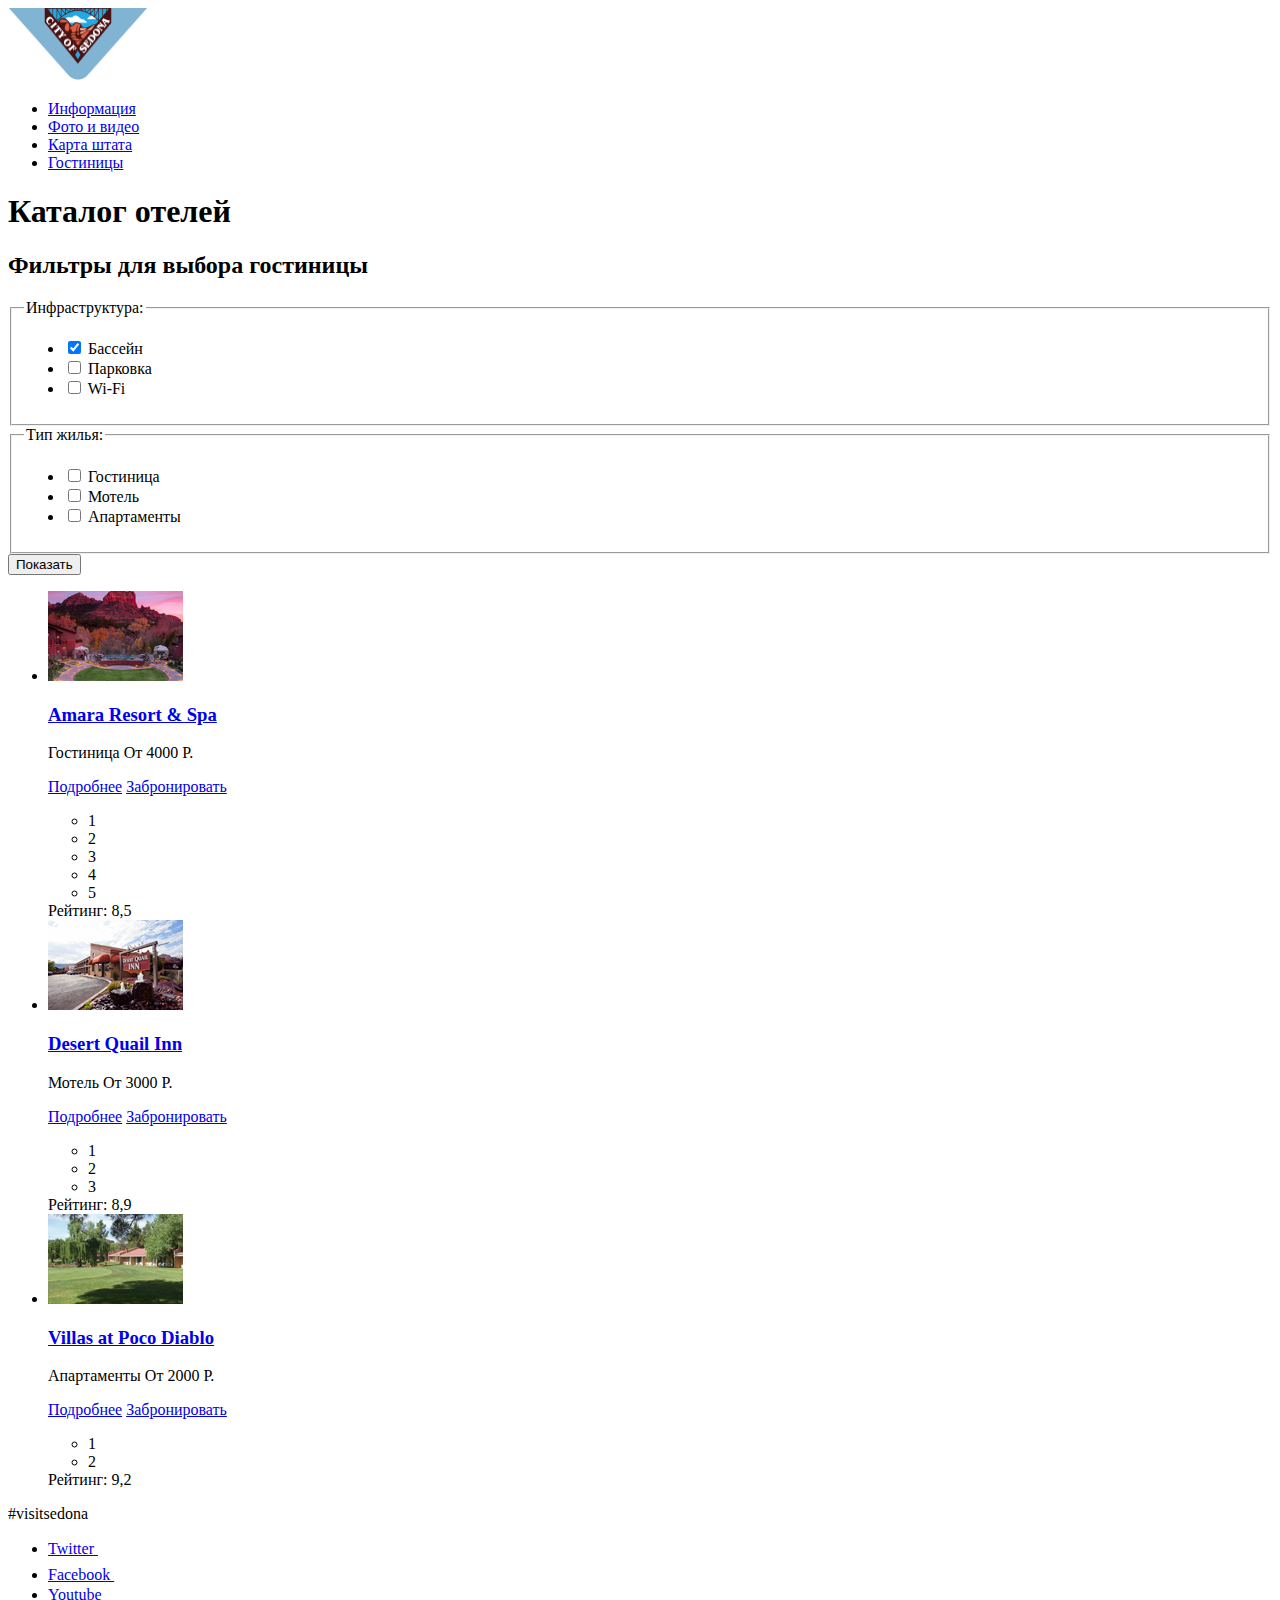
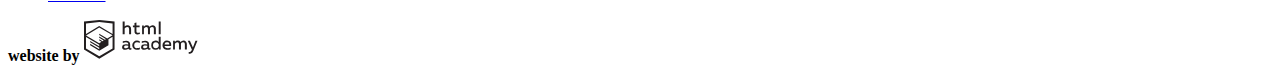
==== hotels.html @ adebc3c6 "Добавила форму с фильтрами" ====
<!DOCTYPE html>
<html lang="ru">
  <head>
    <meta charset="utf-8">
    <title>Седона</title>
  </head>
  <body>
    <header class="main-header">
        <nav class="main-navigation">
            <a class="main-header-logo" href="index.html">
                <img src="img/logo.png" width="140" height="72" alt="Логотип небольшого городка Седона">
            </a>
            <ul class="site-navigation">
                <li><a href="#">Информация</a></li>
                <li><a href="#">Фото и видео</a></li>
                <li><a href="#">Карта штата</a></li>
                <li><a class="current" href="#">Гостиницы</a></li>
            </ul>
        </nav>
    </header>

    <main class="inner-page">
        <h1 class="visually-hidden">Каталог отелей</h1>
        <section class="filters">
            <h2 class="visually-hidden">Фильтры для выбора гостиницы</h2>
            <!-- Здесь будет форма с фильтрами -->
            <form class="filters-form" action="https://echo.htmlacademy.ru" method="GET">
                <fieldset>
                    <legend>Инфраструктура:</legend>
                    <ul>
                        <li class="filter-option">
                          <input class="visually-hidden filter-input filter-input-checkbox" type="checkbox" name="swimming-pool" id="filter-swimming-pool" checked>
                          <label for="filter-swimming-pool">Бассейн</label>
                        </li>
                        <li class="filter-option">
                          <input class="visually-hidden filter-input filter-input-checkbox" type="checkbox" name="parking" id="filter-parking">
                          <label for="filter-parking">Парковка</label>
                        </li>
                        <li class="filter-option">
                            <input class="visually-hidden filter-input filter-input-checkbox" type="checkbox" name="wi-fi" id="filter-wi-fi">
                            <label for="filter-wi-fi">Wi-Fi</label>
                        </li>
                    </ul>
                </fieldset>
                <fieldset>
                    <legend>Тип жилья:</legend>
                    <ul>
                        <li class="filter-option">
                            <input class="visually-hidden filter-input filter-input-checkbox" type="checkbox" name="hotel" id="filter-hotel">
                            <label for="filter-hotel">Гостиница</label>
                        </li>
                        <li class="filter-option">
                            <input class="visually-hidden filter-input filter-input-checkbox" type="checkbox" name="motel" id="filter-motel">
                            <label for="filter-motel">Мотель</label>
                            
                        </li>
                        <li class="filter-option">
                                <input class="visually-hidden filter-input filter-input-checkbox" type="checkbox" name="apartments" id="filter-apartments">
                                <label for="filter-apartments">Апартаменты</label>
                        </li>
                    </ul>
                </fieldset>
                <div class="filter-range">
                <!-- Здесь будет сложный фильтр range -->
                </div>
                <button class="button filter-button" type="submit">Показать</button>
            </form>
        </section>

        <section class="hotels-catalog">
          <ul class="hotels-list">
              <li class="hotel-list-item">
                  <img src="img/hotel.jpg" width="135" height="90" alt="Фотография отеля Amara Resort & Spa">
                  <div class="hotel-description">
                      <h3><a href="#">Amara Resort & Spa</a></h3>
                      <p>
                         <span class="type-of-hotel">Гостиница</span>
                         <span class="price">От 4000 Р.</span>
                      </p>
                      <p>
                          <a class="button info-button" href="#">Подробнее</a>
                          <a class="button book-button" href="#">Забронировать</a>
                      </p>
                  </div>
                  <div class="rating">
                        <ul class="rating-stars">
                            <li>1</li>
                            <li>2</li>
                            <li>3</li>
                            <li>4</li>
                            <li>5</li>
                        </ul>
                        <span class="rating-score">Рейтинг: 8,5</span>
                    </div>
              </li>
              <li class="hotel-list-item">
                    <img src="img/motel2.jpg" width="135" height="90" alt="Фотография мотеля Desert Quail Inn">
                    <div class="hotel-description">
                        <h3><a href="#">Desert Quail Inn</a></h3>
                        <p>
                           <span class="type-of-hotel">Мотель</span>
                           <span class="price">От 3000 Р.</span>
                        </p>
                        <p>
                            <a class="button info-button" href="#">Подробнее</a>
                            <a class="button book-button" href="#">Забронировать</a>
                        </p>
                    </div>
                    <div class="rating">
                        <ul class="rating-stars">
                            <li>1</li>
                            <li>2</li>
                            <li>3</li>
                        </ul>
                        <span class="rating-score">Рейтинг: 8,9</span>
                    </div>
              </li>
              <li class="hotel-list-item">
                    <img src="img/hotel3.jpg" width="135" height="90" alt="Фотография отеля Villas at Poco Diablo">
                    <div class="hotel-description">
                        <h3><a href="#">Villas at Poco Diablo</a></h3>
                        <p>
                           <span class="type-of-hotel">Апартаменты</span>
                           <span class="price">От 2000 Р.</span>
                        </p>
                        <p>
                            <a class="button info-button" href="#">Подробнее</a>
                            <a class="button book-button" href="#">Забронировать</a>
                        </p>
                    </div>
                    <div class="rating">
                            <ul class="rating-stars">
                                <li>1</li>
                                <li>2</li>                    
                            </ul>
                            <span class="rating-score">Рейтинг: 9,2</span>
                    </div>
              </li>
          </ul>
        </section>


    </main>

    <footer class="main-footer">
            <p class="sedona-hashtag">#visitsedona</p>
            <ul class="footer-social">
              <li>
                <a class="social-button" href="#">
                  Twitter
                  <svg xmlns="http://www.w3.org/2000/svg" xmlns:xlink="http://www.w3.org/1999/xlink" width="17" height="15" viewBox="0 0 17 15">
                    <path fill="#FFF" d="M10.95.144c1.685-.496 2.984.27 3.577 1.179.673-.231 1.331-.481 2.011-.708a2.345 2.345 0 0 1-.857 1.768c.685.17 1.304-.491 1.304-.491-.169 1-1.006 1.788-1.563 2.024-.231 6.75-3.175 11.217-10.077 11.082h-.446c-.41 0-4.164-.46-4.898-1.887 2.271.196 3.893-.422 4.693-1.177-.96-.3-2.679-.477-2.979-2.95.349.106.564.228 1.19.119C1.705 8.247.374 7.53.448 5.33c.285.328 1.067.536 1.34.472C1.085 5.561-.182 2.442.894.85c1.818 1.854 3.735 3.606 7.152 3.773C8.254 2.33 9.183.793 10.95.144z"/>
                </svg>
                </a>
              </li>
              <li>
                <a class="social-button" href="#">
                  Facebook
                  <svg xmlns="http://www.w3.org/2000/svg" width="12" height="22" viewBox="0 0 12 22">
                    <path fill="#FFF" d="M12 4V0H8a4 4 0 0 0-4 4v4H0v4h4v10h4V12h4V8H8V4h4z"/>
                  </svg>
                </a>
              </li>
              <li>
                <a class="social-button" href="#">
                  Youtube
                  <svg xmlns="http://www.w3.org/2000/svg" xmlns:xlink="http://www.w3.org/1999/xlink" width="20" height="16" viewBox="0 0 20 16">
                    <path fill="#FFF" d="M17 0H3C1.35 0 0 1.35 0 3v10c0 1.65 1.35 3 3 3h14c1.65 0 3-1.35 3-3V3c0-1.65-1.35-3-3-3zM6.027 11.998V4.002L15.014 8l-8.987 3.998z"/>
                  </svg>
                </a>
              </li>
            </ul>
           <p class="footer-copyright">
             <b>website by</b>
             <a href="https://htmlacademy.ru/intensive/htmlcss">
              <svg xmlns="http://www.w3.org/2000/svg" width="115" height="41">
                <path fill="#231f20" d="M46.84 28.22a2.07 2.07 0 0 0 .58-.11v1.4a3.41 3.41 0 0 1-1.24.22 1.75 1.75 0 0 1-1.75-1 5.08 5.08 0 0 1-3.3 1.13c-1.59 0-3.06-.87-3.06-2.68 0-2.24 2.08-2.93 3.9-2.93a11.63 11.63 0 0 1 2.28.26v-.31c0-1.09-.8-1.86-2.3-1.86a7.79 7.79 0 0 0-3.15.67v-1.79a10.72 10.72 0 0 1 3.35-.58c2.48 0 4 1.18 4 3.83v3.14a.57.57 0 0 0 .69.61zm-6.76-1.19a1.42 1.42 0 0 0 1.64 1.29 3.56 3.56 0 0 0 2.53-1v-1.51a10.21 10.21 0 0 0-1.9-.22c-1.1.01-2.27.35-2.27 1.45zM53.06 20.62a5.29 5.29 0 0 1 2.7.67v1.79a4.28 4.28 0 0 0-2.42-.73 2.89 2.89 0 1 0 0 5.76 5.26 5.26 0 0 0 2.55-.67v1.8a6.58 6.58 0 0 1-2.9.6 4.42 4.42 0 0 1-4.72-4.54 4.54 4.54 0 0 1 4.79-4.68zM65.84 28.22a2.07 2.07 0 0 0 .58-.11v1.4a3.41 3.41 0 0 1-1.24.22 1.75 1.75 0 0 1-1.75-1 5.08 5.08 0 0 1-3.3 1.13c-1.59 0-3.06-.87-3.06-2.68 0-2.24 2.08-2.93 3.9-2.93a11.63 11.63 0 0 1 2.28.26v-.31c0-1.09-.8-1.86-2.3-1.86a7.79 7.79 0 0 0-3.15.67v-1.79a10.72 10.72 0 0 1 3.35-.58c2.48 0 4 1.18 4 3.83v3.14a.57.57 0 0 0 .69.61zm-6.76-1.19a1.42 1.42 0 0 0 1.64 1.29 3.56 3.56 0 0 0 2.53-1v-1.51a10.21 10.21 0 0 0-1.9-.22c-1.11.01-2.27.35-2.27 1.45zM76.67 16.85v12.76h-1.76v-1.39a4.07 4.07 0 0 1-3.35 1.62 4.62 4.62 0 0 1 0-9.22 4 4 0 0 1 3.15 1.37v-5.14h2zm-4.76 5.48a2.9 2.9 0 0 0 0 5.8 3 3 0 0 0 2.79-1.84v-2.13a3.06 3.06 0 0 0-2.79-1.83zM82.99 20.62c3.48 0 4.68 2.81 4.12 5.34h-6.58c.22 1.57 1.75 2.22 3.35 2.22a6.41 6.41 0 0 0 2.77-.62v1.68a7.5 7.5 0 0 1-3.14.6c-2.68 0-5-1.53-5-4.61a4.39 4.39 0 0 1 4.48-4.61zm.09 1.62a2.39 2.39 0 0 0-2.57 2.26h4.85a2.06 2.06 0 0 0-2.28-2.26zM89.1 29.61v-8.75h1.73v1.09a4 4 0 0 1 2.92-1.33 3 3 0 0 1 2.73 1.4 4.33 4.33 0 0 1 3.06-1.4 3.21 3.21 0 0 1 3.32 3.52v5.47h-2V24.2a1.67 1.67 0 0 0-1.73-1.84 2.94 2.94 0 0 0-2.17 1.18V29.61h-2V24.2a1.67 1.67 0 0 0-1.73-1.84 3.11 3.11 0 0 0-2.32 1.35v5.91h-2zM111.47 20.86h2l-4.1 9.93c-.95 2.28-2.19 3-3.52 3a5 5 0 0 1-1.15-.15v-1.66a3 3 0 0 0 .89.13c.95 0 1.66-.67 2.17-2l.18-.44-4.16-8.82h2.13l3 6.6zM40.66 1.53v5a4 4 0 0 1 2.83-1.2A3.41 3.41 0 0 1 47.1 8.9v5.41h-2V9.15a1.9 1.9 0 0 0-2-2.1 3.08 3.08 0 0 0-2.44 1.46v5.8h-2V1.53h2zM52.43 2.42v3.12h3.17v1.71h-3.17v4c0 1.15.53 1.53 1.66 1.53a4.71 4.71 0 0 0 1.77-.35v1.68a7.14 7.14 0 0 1-2.35.38 2.68 2.68 0 0 1-3-2.88V7.23h-1.6V5.52h1.57V2.88zM58.1 14.29V5.54h1.73v1.09a4 4 0 0 1 2.92-1.33 3 3 0 0 1 2.73 1.4 4.33 4.33 0 0 1 3.06-1.4 3.21 3.21 0 0 1 3.32 3.52v5.47h-2V8.88a1.67 1.67 0 0 0-1.73-1.84 2.94 2.94 0 0 0-2.17 1.18V14.29h-2V8.88a1.67 1.67 0 0 0-1.73-1.84 3.11 3.11 0 0 0-2.32 1.35v5.91h-2zM74.72 1.52h1.95v12.76h-1.95zM15.44.02h-.16L0 1.62v28l15.28 9.09 15.28-9.09v-28zm13.12 28.45l-13.28 7.9L2 28.47V16.99l13.22 7.87v1.43l-9.07-5.4v1.38l9.11 5.47v1.46l-9.1-5.42v1.38l9.11 5.47 9.19-5.5V19.22l4.1-2.45v11.67zm0-13.16l-3.65 2.14-1.68 1-8-4.76v1.38l6.84 4.07h-.06l-.15.09-1 .57-5.64-3.36v1.38l4.45 2.65-1.05.7-3.36-2v1.38l2.21 1.3-2.25 1.35-13.16-7.82 13.17-7.92zm0-1.39L15.21 6.05l-13.2 7.86V3.41l13.28-1.39 13.28 1.39v10.51z"/>
              </svg>
             </a>
           </p>
          </footer>

  </body>
</html>
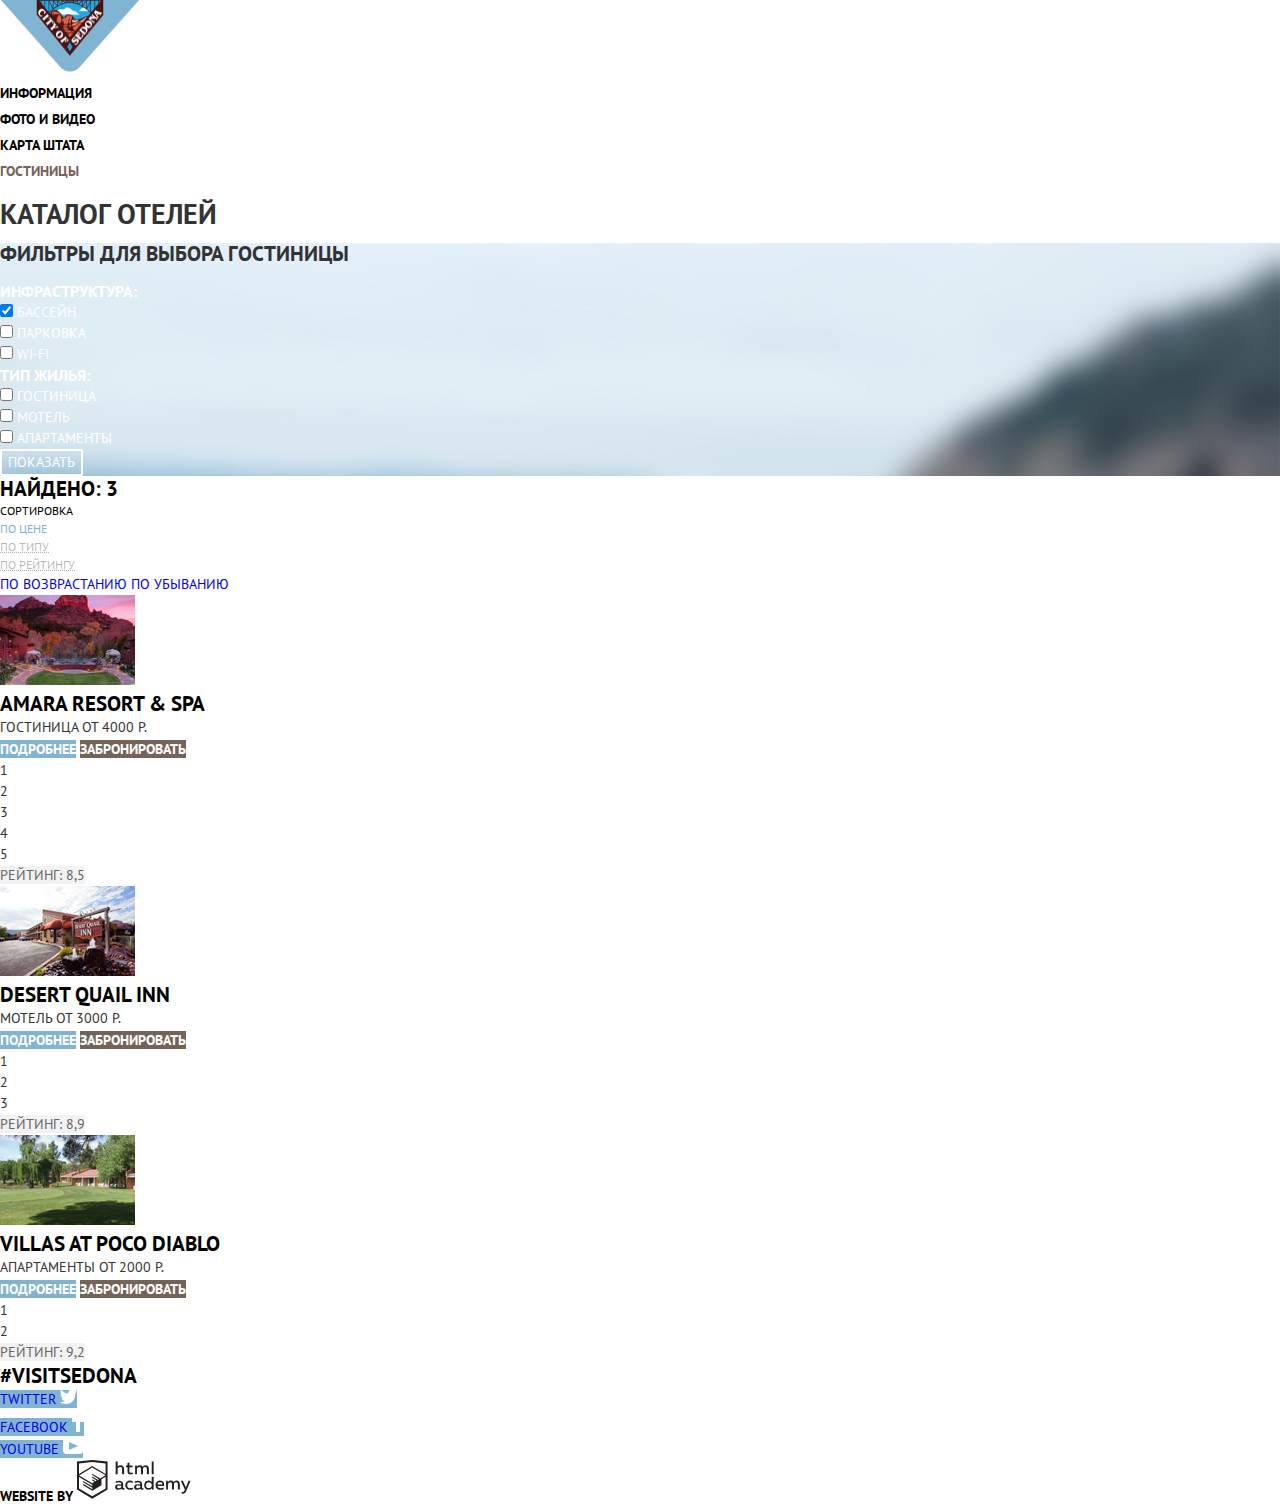
==== commit 429d01a7: "Базовая стилизация страниц" ====
--- a/hotels.html
+++ b/hotels.html
@@ -3,6 +3,9 @@
   <head>
     <meta charset="utf-8">
     <title>Седона</title>
+    <link href="https://fonts.googleapis.com/css?family=PT+Sans:400,700&amp;subset=cyrillic" rel="stylesheet"> 
+    <link rel="stylesheet" href="css/normalize.css">
+    <link rel="stylesheet" href="css/style.css">
   </head>
   <body>
     <header class="main-header">
@@ -14,7 +17,7 @@
                 <li><a href="#">Информация</a></li>
                 <li><a href="#">Фото и видео</a></li>
                 <li><a href="#">Карта штата</a></li>
-                <li><a class="current" href="#">Гостиницы</a></li>
+                <li><a class="current">Гостиницы</a></li>
             </ul>
         </nav>
     </header>
@@ -67,12 +70,28 @@
             </form>
         </section>
 
+        <section class="sorting">
+            <p class="sorting-result">
+                НАЙДЕНО: 3
+            </p>
+            <h2>Сортировка</h2>
+            <ul class="sorting-type-list">
+                <li class="current-sorting"><a href="#">По цене</a></li>
+                <li><a href="#">По типу</a></li>
+                <li><a href="#">По рейтингу</a></li>
+            </ul>
+            <div class="sorting-arrows">
+                <span class="sort-arrow sort-arrow-up"><a href="#">По возврастанию</a></span>
+                <span class="sort-arrow sort-arrow-down"><a href="#">По убыванию</a></span>
+            </div>
+        </section>
+
         <section class="hotels-catalog">
           <ul class="hotels-list">
               <li class="hotel-list-item">
                   <img src="img/hotel.jpg" width="135" height="90" alt="Фотография отеля Amara Resort & Spa">
                   <div class="hotel-description">
-                      <h3><a href="#">Amara Resort & Spa</a></h3>
+                      <h3 class="hotel-name"><a href="#">Amara Resort & Spa</a></h3>
                       <p>
                          <span class="type-of-hotel">Гостиница</span>
                          <span class="price">От 4000 Р.</span>
@@ -96,7 +115,7 @@
               <li class="hotel-list-item">
                     <img src="img/motel2.jpg" width="135" height="90" alt="Фотография мотеля Desert Quail Inn">
                     <div class="hotel-description">
-                        <h3><a href="#">Desert Quail Inn</a></h3>
+                        <h3 class="hotel-name"><a href="#">Desert Quail Inn</a></h3>
                         <p>
                            <span class="type-of-hotel">Мотель</span>
                            <span class="price">От 3000 Р.</span>
@@ -118,7 +137,7 @@
               <li class="hotel-list-item">
                     <img src="img/hotel3.jpg" width="135" height="90" alt="Фотография отеля Villas at Poco Diablo">
                     <div class="hotel-description">
-                        <h3><a href="#">Villas at Poco Diablo</a></h3>
+                        <h3 class="hotel-name"><a href="#">Villas at Poco Diablo</a></h3>
                         <p>
                            <span class="type-of-hotel">Апартаменты</span>
                            <span class="price">От 2000 Р.</span>
@@ -174,7 +193,7 @@
              <b>website by</b>
              <a href="https://htmlacademy.ru/intensive/htmlcss">
               <svg xmlns="http://www.w3.org/2000/svg" width="115" height="41">
-                <path fill="#231f20" d="M46.84 28.22a2.07 2.07 0 0 0 .58-.11v1.4a3.41 3.41 0 0 1-1.24.22 1.75 1.75 0 0 1-1.75-1 5.08 5.08 0 0 1-3.3 1.13c-1.59 0-3.06-.87-3.06-2.68 0-2.24 2.08-2.93 3.9-2.93a11.63 11.63 0 0 1 2.28.26v-.31c0-1.09-.8-1.86-2.3-1.86a7.79 7.79 0 0 0-3.15.67v-1.79a10.72 10.72 0 0 1 3.35-.58c2.48 0 4 1.18 4 3.83v3.14a.57.57 0 0 0 .69.61zm-6.76-1.19a1.42 1.42 0 0 0 1.64 1.29 3.56 3.56 0 0 0 2.53-1v-1.51a10.21 10.21 0 0 0-1.9-.22c-1.1.01-2.27.35-2.27 1.45zM53.06 20.62a5.29 5.29 0 0 1 2.7.67v1.79a4.28 4.28 0 0 0-2.42-.73 2.89 2.89 0 1 0 0 5.76 5.26 5.26 0 0 0 2.55-.67v1.8a6.58 6.58 0 0 1-2.9.6 4.42 4.42 0 0 1-4.72-4.54 4.54 4.54 0 0 1 4.79-4.68zM65.84 28.22a2.07 2.07 0 0 0 .58-.11v1.4a3.41 3.41 0 0 1-1.24.22 1.75 1.75 0 0 1-1.75-1 5.08 5.08 0 0 1-3.3 1.13c-1.59 0-3.06-.87-3.06-2.68 0-2.24 2.08-2.93 3.9-2.93a11.63 11.63 0 0 1 2.28.26v-.31c0-1.09-.8-1.86-2.3-1.86a7.79 7.79 0 0 0-3.15.67v-1.79a10.72 10.72 0 0 1 3.35-.58c2.48 0 4 1.18 4 3.83v3.14a.57.57 0 0 0 .69.61zm-6.76-1.19a1.42 1.42 0 0 0 1.64 1.29 3.56 3.56 0 0 0 2.53-1v-1.51a10.21 10.21 0 0 0-1.9-.22c-1.11.01-2.27.35-2.27 1.45zM76.67 16.85v12.76h-1.76v-1.39a4.07 4.07 0 0 1-3.35 1.62 4.62 4.62 0 0 1 0-9.22 4 4 0 0 1 3.15 1.37v-5.14h2zm-4.76 5.48a2.9 2.9 0 0 0 0 5.8 3 3 0 0 0 2.79-1.84v-2.13a3.06 3.06 0 0 0-2.79-1.83zM82.99 20.62c3.48 0 4.68 2.81 4.12 5.34h-6.58c.22 1.57 1.75 2.22 3.35 2.22a6.41 6.41 0 0 0 2.77-.62v1.68a7.5 7.5 0 0 1-3.14.6c-2.68 0-5-1.53-5-4.61a4.39 4.39 0 0 1 4.48-4.61zm.09 1.62a2.39 2.39 0 0 0-2.57 2.26h4.85a2.06 2.06 0 0 0-2.28-2.26zM89.1 29.61v-8.75h1.73v1.09a4 4 0 0 1 2.92-1.33 3 3 0 0 1 2.73 1.4 4.33 4.33 0 0 1 3.06-1.4 3.21 3.21 0 0 1 3.32 3.52v5.47h-2V24.2a1.67 1.67 0 0 0-1.73-1.84 2.94 2.94 0 0 0-2.17 1.18V29.61h-2V24.2a1.67 1.67 0 0 0-1.73-1.84 3.11 3.11 0 0 0-2.32 1.35v5.91h-2zM111.47 20.86h2l-4.1 9.93c-.95 2.28-2.19 3-3.52 3a5 5 0 0 1-1.15-.15v-1.66a3 3 0 0 0 .89.13c.95 0 1.66-.67 2.17-2l.18-.44-4.16-8.82h2.13l3 6.6zM40.66 1.53v5a4 4 0 0 1 2.83-1.2A3.41 3.41 0 0 1 47.1 8.9v5.41h-2V9.15a1.9 1.9 0 0 0-2-2.1 3.08 3.08 0 0 0-2.44 1.46v5.8h-2V1.53h2zM52.43 2.42v3.12h3.17v1.71h-3.17v4c0 1.15.53 1.53 1.66 1.53a4.71 4.71 0 0 0 1.77-.35v1.68a7.14 7.14 0 0 1-2.35.38 2.68 2.68 0 0 1-3-2.88V7.23h-1.6V5.52h1.57V2.88zM58.1 14.29V5.54h1.73v1.09a4 4 0 0 1 2.92-1.33 3 3 0 0 1 2.73 1.4 4.33 4.33 0 0 1 3.06-1.4 3.21 3.21 0 0 1 3.32 3.52v5.47h-2V8.88a1.67 1.67 0 0 0-1.73-1.84 2.94 2.94 0 0 0-2.17 1.18V14.29h-2V8.88a1.67 1.67 0 0 0-1.73-1.84 3.11 3.11 0 0 0-2.32 1.35v5.91h-2zM74.72 1.52h1.95v12.76h-1.95zM15.44.02h-.16L0 1.62v28l15.28 9.09 15.28-9.09v-28zm13.12 28.45l-13.28 7.9L2 28.47V16.99l13.22 7.87v1.43l-9.07-5.4v1.38l9.11 5.47v1.46l-9.1-5.42v1.38l9.11 5.47 9.19-5.5V19.22l4.1-2.45v11.67zm0-13.16l-3.65 2.14-1.68 1-8-4.76v1.38l6.84 4.07h-.06l-.15.09-1 .57-5.64-3.36v1.38l4.45 2.65-1.05.7-3.36-2v1.38l2.21 1.3-2.25 1.35-13.16-7.82 13.17-7.92zm0-1.39L15.21 6.05l-13.2 7.86V3.41l13.28-1.39 13.28 1.39v10.51z"/>
+                <path d="M46.84 28.22a2.07 2.07 0 0 0 .58-.11v1.4a3.41 3.41 0 0 1-1.24.22 1.75 1.75 0 0 1-1.75-1 5.08 5.08 0 0 1-3.3 1.13c-1.59 0-3.06-.87-3.06-2.68 0-2.24 2.08-2.93 3.9-2.93a11.63 11.63 0 0 1 2.28.26v-.31c0-1.09-.8-1.86-2.3-1.86a7.79 7.79 0 0 0-3.15.67v-1.79a10.72 10.72 0 0 1 3.35-.58c2.48 0 4 1.18 4 3.83v3.14a.57.57 0 0 0 .69.61zm-6.76-1.19a1.42 1.42 0 0 0 1.64 1.29 3.56 3.56 0 0 0 2.53-1v-1.51a10.21 10.21 0 0 0-1.9-.22c-1.1.01-2.27.35-2.27 1.45zM53.06 20.62a5.29 5.29 0 0 1 2.7.67v1.79a4.28 4.28 0 0 0-2.42-.73 2.89 2.89 0 1 0 0 5.76 5.26 5.26 0 0 0 2.55-.67v1.8a6.58 6.58 0 0 1-2.9.6 4.42 4.42 0 0 1-4.72-4.54 4.54 4.54 0 0 1 4.79-4.68zM65.84 28.22a2.07 2.07 0 0 0 .58-.11v1.4a3.41 3.41 0 0 1-1.24.22 1.75 1.75 0 0 1-1.75-1 5.08 5.08 0 0 1-3.3 1.13c-1.59 0-3.06-.87-3.06-2.68 0-2.24 2.08-2.93 3.9-2.93a11.63 11.63 0 0 1 2.28.26v-.31c0-1.09-.8-1.86-2.3-1.86a7.79 7.79 0 0 0-3.15.67v-1.79a10.72 10.72 0 0 1 3.35-.58c2.48 0 4 1.18 4 3.83v3.14a.57.57 0 0 0 .69.61zm-6.76-1.19a1.42 1.42 0 0 0 1.64 1.29 3.56 3.56 0 0 0 2.53-1v-1.51a10.21 10.21 0 0 0-1.9-.22c-1.11.01-2.27.35-2.27 1.45zM76.67 16.85v12.76h-1.76v-1.39a4.07 4.07 0 0 1-3.35 1.62 4.62 4.62 0 0 1 0-9.22 4 4 0 0 1 3.15 1.37v-5.14h2zm-4.76 5.48a2.9 2.9 0 0 0 0 5.8 3 3 0 0 0 2.79-1.84v-2.13a3.06 3.06 0 0 0-2.79-1.83zM82.99 20.62c3.48 0 4.68 2.81 4.12 5.34h-6.58c.22 1.57 1.75 2.22 3.35 2.22a6.41 6.41 0 0 0 2.77-.62v1.68a7.5 7.5 0 0 1-3.14.6c-2.68 0-5-1.53-5-4.61a4.39 4.39 0 0 1 4.48-4.61zm.09 1.62a2.39 2.39 0 0 0-2.57 2.26h4.85a2.06 2.06 0 0 0-2.28-2.26zM89.1 29.61v-8.75h1.73v1.09a4 4 0 0 1 2.92-1.33 3 3 0 0 1 2.73 1.4 4.33 4.33 0 0 1 3.06-1.4 3.21 3.21 0 0 1 3.32 3.52v5.47h-2V24.2a1.67 1.67 0 0 0-1.73-1.84 2.94 2.94 0 0 0-2.17 1.18V29.61h-2V24.2a1.67 1.67 0 0 0-1.73-1.84 3.11 3.11 0 0 0-2.32 1.35v5.91h-2zM111.47 20.86h2l-4.1 9.93c-.95 2.28-2.19 3-3.52 3a5 5 0 0 1-1.15-.15v-1.66a3 3 0 0 0 .89.13c.95 0 1.66-.67 2.17-2l.18-.44-4.16-8.82h2.13l3 6.6zM40.66 1.53v5a4 4 0 0 1 2.83-1.2A3.41 3.41 0 0 1 47.1 8.9v5.41h-2V9.15a1.9 1.9 0 0 0-2-2.1 3.08 3.08 0 0 0-2.44 1.46v5.8h-2V1.53h2zM52.43 2.42v3.12h3.17v1.71h-3.17v4c0 1.15.53 1.53 1.66 1.53a4.71 4.71 0 0 0 1.77-.35v1.68a7.14 7.14 0 0 1-2.35.38 2.68 2.68 0 0 1-3-2.88V7.23h-1.6V5.52h1.57V2.88zM58.1 14.29V5.54h1.73v1.09a4 4 0 0 1 2.92-1.33 3 3 0 0 1 2.73 1.4 4.33 4.33 0 0 1 3.06-1.4 3.21 3.21 0 0 1 3.32 3.52v5.47h-2V8.88a1.67 1.67 0 0 0-1.73-1.84 2.94 2.94 0 0 0-2.17 1.18V14.29h-2V8.88a1.67 1.67 0 0 0-1.73-1.84 3.11 3.11 0 0 0-2.32 1.35v5.91h-2zM74.72 1.52h1.95v12.76h-1.95zM15.44.02h-.16L0 1.62v28l15.28 9.09 15.28-9.09v-28zm13.12 28.45l-13.28 7.9L2 28.47V16.99l13.22 7.87v1.43l-9.07-5.4v1.38l9.11 5.47v1.46l-9.1-5.42v1.38l9.11 5.47 9.19-5.5V19.22l4.1-2.45v11.67zm0-13.16l-3.65 2.14-1.68 1-8-4.76v1.38l6.84 4.07h-.06l-.15.09-1 .57-5.64-3.36v1.38l4.45 2.65-1.05.7-3.36-2v1.38l2.21 1.3-2.25 1.35-13.16-7.82 13.17-7.92zm0-1.39L15.21 6.05l-13.2 7.86V3.41l13.28-1.39 13.28 1.39v10.51z"/>
               </svg>
              </a>
            </p>
--- a/css/style.css
+++ b/css/style.css
@@ -0,0 +1,488 @@
+body {
+    margin: 0;
+    padding: 0;
+  
+    font-family: 'PT Sans', Arial, sans-serif;
+    font-size: 14px;
+    line-height: 21px;
+    font-weight: 400;
+    color:#333333;
+    text-transform: uppercase;
+
+    background-color: #ffffff;
+    box-shadow: 0px 5px 15px 0 rgba(0, 1, 1, 0.2);
+  }
+
+a {
+      text-decoration: none;
+  }
+
+.button {
+    font: inherit;
+    font-weight: 700;
+  
+    text-align: center;
+    color: #ffffff;
+    vertical-align: middle;
+    text-transform: uppercase;
+  
+    border: none;
+}
+
+.button.open-search-button,
+.button.book-button {
+    background-color: #766357;
+}
+
+.button.open-search-button:hover,
+.button.open-search-button:focus,
+.button.book-button:hover,
+.button.book-button:focus {
+    background-color: #604e43;
+}
+
+.button.open-search-button:active,
+.button.book-button:active {
+    color: rgba(255, 255, 255, 0.3);
+
+    background-color: #503e33;
+}
+
+.button.button-calendar,
+.button.button-minus,
+.button.button-plus  {
+    font-size: 0;
+
+    background-color: #f2f2f2;
+}
+
+.button.search-button,
+.button.info-button {
+    background-color: #81b3d2;
+}
+
+.button.search-button:hover,
+.button.info-button:focus,
+.button.search-button:hover,
+.button.info-button:focus  {
+    background-color: #669ec0;
+}
+
+.button.search-button:active,
+.button.info-button:active {
+    color: rgba(255, 255, 255, 0.3);
+
+    background-color: #5496bd;
+}
+
+.social-button {
+    /* font-size: 0; */
+    background-color: #81b3d2;
+}
+
+.social-button:hover,
+.social-button:focus {
+    background-color: #669ec0;
+}
+}
+
+.social-button:active {
+    background-color: #5496bd;
+}
+
+
+.main-navigation {
+    margin: 0;
+    padding: 0;
+
+    font-size: 14px;
+    line-height: 26px;
+    font-weight: 700;
+    color: #000000;
+  
+    background-color: #ffffff;
+  }
+
+.site-navigation {
+    margin: 0;
+    padding: 0;
+
+    list-style: none;
+}
+
+.site-navigation a {
+    color: #000000;
+}
+
+.site-navigation a:hover,
+.site-navigation a:focus {
+    color: #81b3d2;
+}
+
+.site-navigation a:active {
+    color: rgba(0, 0, 0, 0.3);
+}
+
+.sedona-description {
+    background-image: url(../img/background-photo.jpg);
+    background-position: 0 0;
+    background-repeat: no-repeat;
+}
+
+.sedona-description h1 {
+    margin: 0;
+    padding: 0;
+
+    font-size: 21px;
+    line-height: 26px;
+    font-weight: 700;
+    color: #000000;
+}
+
+.features>p {
+    margin: 0;
+    padding: 0;
+
+    font-size: 14px;
+    line-height: 26px;
+    color: #333333;
+}
+
+.features-list {
+    list-style: none;
+}
+
+.features-list .advice-list {
+    list-style: none;
+}
+
+.features-list-item,
+.advice-list-item {
+    text-align: center;
+}
+
+.features-list-item h3,
+.advice-list-item h4 {
+    margin: 0;
+    padding: 0;
+
+    font-size: 21px;
+    line-height: 21px;
+    font-weight: 700;
+    color: #000000;
+}
+
+.features-list p,
+.features-list span {
+    margin: 0;
+    padding: 0;
+
+    font-size: 14px;
+    line-height: 21px;
+    font-weight: 400;
+    color: #333333;
+}
+
+.features-list-item .feature-description {
+    background-color: #81b3d2;
+}
+
+.feature-description p,
+.feature-description  span,
+.feature-description h3 {
+    color: #ffffff;
+}
+
+.search b {
+    margin: 0;
+    padding: 0;
+
+    font-size: 30px;
+    line-height: 36px;
+    font-weight: 700;
+    color: #000000;
+}
+
+.search .search-info {
+    margin: 0;
+    padding: 0;
+
+    font-size: 14px;
+    line-height: 24px;
+}
+
+.modal {
+    width: 568px;
+    height: 395px;
+
+    background-color: #ffffff;
+
+    box-shadow: 0px 7px 15px 0 rgba(0, 1, 1, 0.15);
+}
+
+.modal-search p {
+    margin: 0;
+    padding: 0; 
+}
+
+.search-form-item label {
+    font-size: 14px;
+    line-height: 26px;
+    font-weight: 700;
+    color: #000000;
+}
+
+.search-form input {
+    font: inherit;
+    font-size: 14px;
+    line-height: 26px;
+    font-weight: 700;
+
+    background-color: #f2f2f2;
+    border: none;
+}
+
+.search-form input:hover {
+    background-color: #ebebeb;
+}
+
+.search-form input:focus {
+    background-color: transparent;
+    border: 2px solid #e5e5e5;
+    outline: none;
+}
+
+.main-footer {
+    color: #000000;
+  
+    background-color: #ffffff;
+  }
+
+.main-footer .sedona-hashtag {
+    margin: 0;
+    padding: 0;
+
+    font-size:  21px;
+    line-height: 26px;
+    font-weight: 700;
+}
+
+.main-footer .footer-social {
+    margin: 0;
+    padding: 0;
+
+    list-style: none;
+}
+
+.main-footer .footer-copyright {
+    margin: 0;
+    padding: 0;
+
+    font-size: 14px;
+    line-height: 26px;
+    font-weight: 400;
+    color: #000000;
+}
+
+.footer-copyright svg {
+    fill: #231f20;
+}
+
+.footer-copyright svg:hover,
+.footer-copyright svg:focus {
+    fill: #81b3d2;
+}
+
+.footer-copyright svg:active {
+    fill: #bdbbbc;
+}
+
+/* Стилизация страницы с отелями */
+.inner-page {
+    color: #333333;
+    background-color: #ffffff;
+}
+
+.site-navigation .current,
+.site-navigation .current:hover,
+.site-navigation .current:focus,
+.site-navigation .current:active {
+    color: #766357;
+}
+
+.filters {
+    background-color: #ffffff;
+    background-image: url("../img/filter-background.jpg");
+    background-position: 0 0;
+    background-repeat: no-repeat;
+    background-size: cover;
+}
+
+.filters-form fieldset{
+    margin: 0;
+    padding: 0;
+
+    border: none;
+}
+
+.filters-form legend{
+    margin: 0;
+    padding: 0;
+
+    font-size:  16px;
+    line-height: 21px;
+    font-weight: 700;
+    color: #ffffff ;
+
+}
+
+.filters-form  ul {
+    margin: 0;
+    padding: 0;
+
+    list-style: none;
+
+    font-size:  14px;
+    line-height: 21px;
+    font-weight: 400;
+    color: #ffffff ;
+}
+
+.filter-button {
+    font-size:  14px;
+    line-height: 21px;
+    font-weight: 400;
+    color: #ffffff ;
+
+    background-color: transparent;
+    border: 2px solid #ffffff;
+    border-radius: 2px;
+}
+
+.sorting {
+    background-color: #ffffff;
+}
+
+.sorting-result {
+    margin: 0;
+    padding: 0;
+
+    font-size:  21px;
+    line-height: 26px;
+    font-weight: 700;
+    color: #000000 ;
+}
+
+.sorting h2 {
+    margin: 0;
+    padding: 0;
+
+    font-size:  12px;
+    line-height: 18px;
+    font-weight: 400;
+    color: #000000 ;
+}
+
+.sorting-type-list {
+    margin: 0;
+    padding: 0;
+
+    list-style: none;
+
+    font-size:  12px;
+    line-height: 18px;
+    font-weight: 400;
+    color: rgba(0, 0, 0, 0.3);
+}
+
+.sorting-type-list a {
+    font-size:  12px;
+    line-height: 18px;
+    font-weight: 400;
+    color: rgba(0, 0, 0, 0.3);
+
+    text-decoration: underline;
+    text-decoration-color: rgba(0, 0, 0, 0.3);
+    text-decoration-style: dotted;
+}
+
+.current-sorting a,
+.current-sorting a:hover,
+.current-sorting a:focus {
+    color: #81b3d2;
+
+    text-decoration: none;
+}
+
+.sorting-type-list a:hover,
+.sorting-type-list a:focus {
+    color: #81b3d2;
+    text-decoration-color: #81b3d2;
+}
+
+.sorting-type-list a:active {
+    color: #000000;
+    text-decoration: none;
+}
+
+.hotels-list {
+    margin: 0;
+    padding: 0;
+
+    list-style: none;
+}
+
+.hotel-description h3,
+.hotel-description p {
+    margin: 0;
+    padding: 0;
+}
+
+.hotel-description h3 {
+    margin: 0;
+    padding: 0;
+
+    font-size:  21px;
+    line-height: 26px;
+    font-weight: 700;
+    color: #000000;
+}
+
+.hotel-name>a {
+    font-size:  21px;
+    line-height: 26px;
+    font-weight: 700;
+    color: #000000 ;
+}
+
+.hotel-name>a:hover,
+.hotel-name>a:focus {
+    color: #81b3d2;
+}
+
+.hotel-name>a:active {
+    color: rgba(0, 0, 0, 0.3);
+}
+
+.type-of-hotel,
+.price {
+    font-size:  14px;
+    line-height: 21px;
+    font-weight: 400;
+    color: #333333 ;
+}
+
+.rating ul {
+    margin: 0;
+    padding: 0;
+
+    list-style: none;
+}
+
+.rating-score {
+    font-size:  14px;
+    line-height: 21px;
+    font-weight: 400;
+    color: #666666 ; 
+    background-color: #f2f2f2;
+}
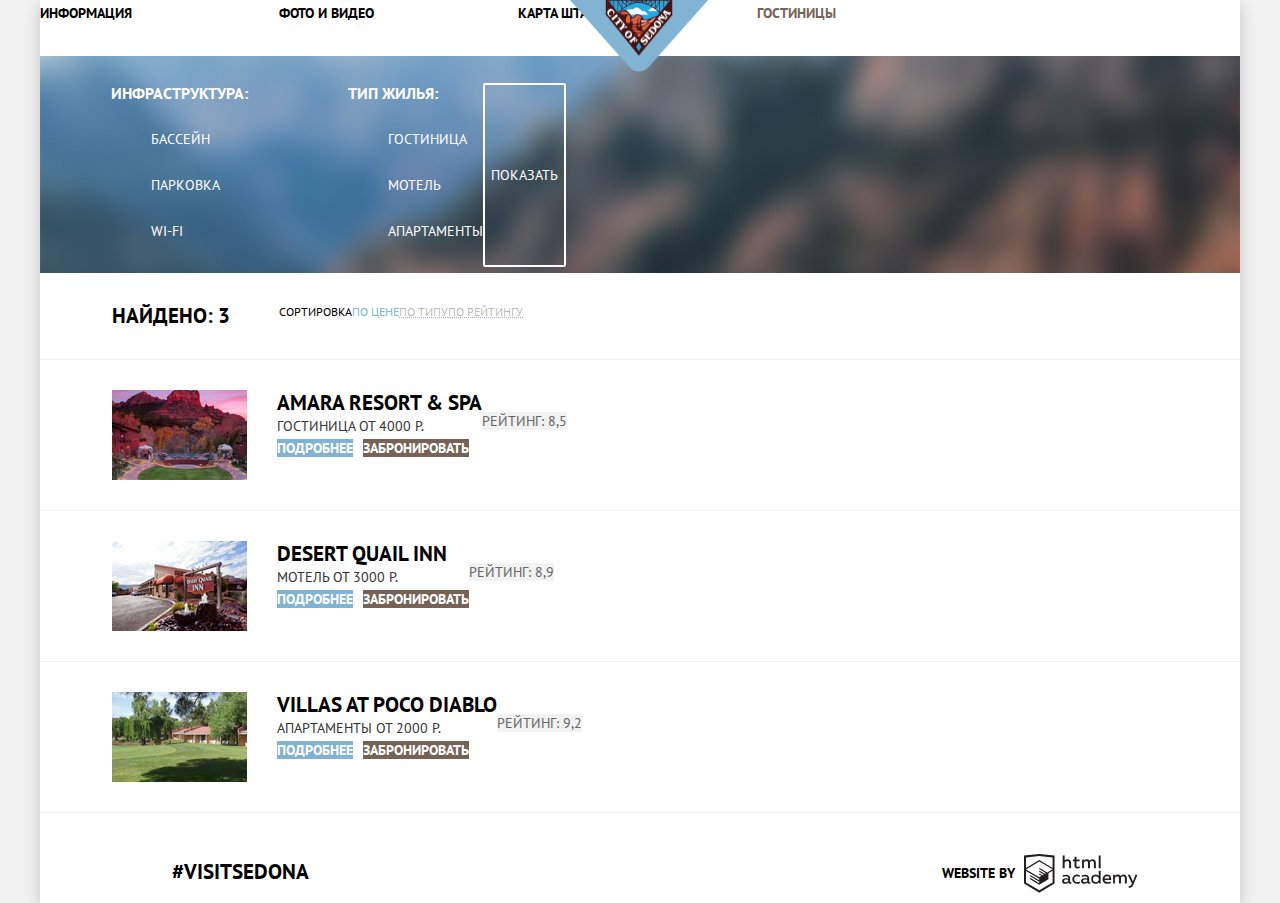
==== commit d1105d9f: "разметка сетки" ====
--- a/hotels.html
+++ b/hotels.html
@@ -8,6 +8,7 @@
     <link rel="stylesheet" href="css/style.css">
   </head>
   <body>
+    <div class="site-wrapper">
     <header class="main-header">
         <nav class="main-navigation">
             <a class="main-header-logo" href="index.html">
@@ -198,6 +199,6 @@
              </a>
            </p>
           </footer>
-
+      </div>
   </body>
 </html>--- a/css/style.css
+++ b/css/style.css
@@ -9,9 +9,17 @@
     color:#333333;
     text-transform: uppercase;
 
-    background-color: #ffffff;
-    box-shadow: 0px 5px 15px 0 rgba(0, 1, 1, 0.2);
+    background-color: #f2f2f2;  
   }
+
+.site-wrapper {
+    position: relative;
+    width: 1200px;
+    margin: 0 auto;
+
+    background-color: #ffffff;
+    box-shadow: 0 5px 15px 0 rgba(0, 1, 1, 0.2);
+}
 
 a {
       text-decoration: none;
@@ -34,6 +42,17 @@
     background-color: #766357;
 }
 
+.button.open-search-button {
+    display: block;
+    width: 568px;
+    height: 86px;
+    margin: 0 auto;
+    box-sizing: border-box;
+
+    font-size: 21px;
+    line-height: 26px;
+}
+
 .button.open-search-button:hover,
 .button.open-search-button:focus,
 .button.book-button:hover,
@@ -61,6 +80,20 @@
     background-color: #81b3d2;
 }
 
+.button.search-button {
+    box-sizing: border-box;
+    width: 458px;
+    height: 58px;
+    font-size: 21px;
+    line-height: 26px;
+}
+
+.button.info-button {
+    min-width: 110px;
+    margin-right: 6px;
+    box-sizing: border-box;
+}
+
 .button.search-button:hover,
 .button.info-button:focus,
 .button.search-button:hover,
@@ -76,7 +109,7 @@
 }
 
 .social-button {
-    /* font-size: 0; */
+    font-size: 0;
     background-color: #81b3d2;
 }
 
@@ -84,7 +117,6 @@
 .social-button:focus {
     background-color: #669ec0;
 }
-}
 
 .social-button:active {
     background-color: #5496bd;
@@ -104,10 +136,18 @@
   }
 
 .site-navigation {
+    display: flex;
+    
     margin: 0;
     padding: 0;
 
     list-style: none;
+}
+
+.site-navigation li {
+    width: 239px;
+    /* временно для сетки */
+    min-height: 56px;
 }
 
 .site-navigation a {
@@ -123,43 +163,92 @@
     color: rgba(0, 0, 0, 0.3);
 }
 
+.main-header-logo {
+    position: absolute;
+    top: 0;
+    left: 529px;
+    z-index: 2;
+}
+
 .sedona-description {
+    background-color: #ffffff;
+}
+
+.welcome-wrapper {
+    position: relative;
+    min-height: 508px;
+    margin-bottom: 60px;
+
     background-image: url(../img/background-photo.jpg);
-    background-position: 0 0;
+    background-position: 0 -82px;
     background-repeat: no-repeat;
 }
 
+.welcome-wrapper img {
+    position: absolute;
+    top: 76px;
+    left: 370px;
+}
+
 .sedona-description h1 {
-    margin: 0;
+    width: 440px;
+    margin: 0 auto 35px;
     padding: 0;
 
     font-size: 21px;
     line-height: 26px;
     font-weight: 700;
-    color: #000000;
-}
-
-.features>p {
-    margin: 0;
+    text-align: center;
+    color: #000000;
+}
+
+.features {
+    margin-bottom: 50px;
+}
+
+.features .feature-text{
+    width: 489px;
+    margin: 0 auto 56px;
     padding: 0;
 
     font-size: 14px;
-    line-height: 26px;
+    line-height: 14px;
     color: #333333;
 }
 
 .features-list {
+    display: flex;
+
+    margin: 0;
+    padding: 0;
+
+    flex-wrap: wrap;
     list-style: none;
+
+    background-color: #eeeeee;
+}
+
+.features-list-item {
+    min-width: 400px;
+    min-height: 256px;
+
+    text-align: center;
 }
 
 .features-list .advice-list {
+    display: flex;
+    flex-wrap: wrap;
+
     list-style: none;
 }
 
-.features-list-item,
 .advice-list-item {
+    width: 400px;
+    min-height: 332px;
+
     text-align: center;
 }
+
 
 .features-list-item h3,
 .advice-list-item h4 {
@@ -183,8 +272,16 @@
     color: #333333;
 }
 
-.features-list-item .feature-description {
+.features-list-item:first-child,
+.features-list-item:nth-child(2) {
+    display: flex;
+    flex-wrap: wrap;
+
     background-color: #81b3d2;
+}
+
+.feature-description {
+    width: 400px;
 }
 
 .feature-description p,
@@ -193,10 +290,24 @@
     color: #ffffff;
 }
 
-.search b {
-    margin: 0;
-    padding: 0;
-
+.advice-list {
+    margin: 0;
+    padding: 0;
+    
+    background-color: #ffffff;
+}
+
+.search {
+    position: relative;
+}
+
+.search-words {
+    width: 434px;
+    margin: 0 auto;
+    margin-bottom: 24px;
+    padding: 0;
+
+    text-align: center;
     font-size: 30px;
     line-height: 36px;
     font-weight: 700;
@@ -204,16 +315,22 @@
 }
 
 .search .search-info {
-    margin: 0;
+    width: 440px;
+    margin: 0 auto 46px;
     padding: 0;
 
     font-size: 14px;
     line-height: 24px;
+    text-align: center;
 }
 
 .modal {
+    position: absolute;
+    left: 316px;
     width: 568px;
     height: 395px;
+    padding: 55px;
+    box-sizing: border-box;
 
     background-color: #ffffff;
 
@@ -223,6 +340,11 @@
 .modal-search p {
     margin: 0;
     padding: 0; 
+}
+
+.search-form {
+    display: flex;
+    flex-direction: column;
 }
 
 .search-form-item label {
@@ -239,11 +361,16 @@
     font-weight: 700;
 
     background-color: #f2f2f2;
-    border: none;
+    border: 2px solid #f2f2f2;
+}
+
+p.search-form-item {
+    margin-bottom: 29px;
 }
 
 .search-form input:hover {
     background-color: #ebebeb;
+    border: 2px solid #ebebeb;
 }
 
 .search-form input:focus {
@@ -252,7 +379,14 @@
     outline: none;
 }
 
+.location {
+    box-sizing: border-box;
+    height: 473px;
+}
+
 .main-footer {
+    display: flex;
+    padding-top: 36px;
     color: #000000;
   
     background-color: #ffffff;
@@ -260,6 +394,9 @@
 
 .main-footer .sedona-hashtag {
     margin: 0;
+    margin-top: 10px;
+    margin-left: 132px;
+    margin-right: 256px;
     padding: 0;
 
     font-size:  21px;
@@ -268,20 +405,43 @@
 }
 
 .main-footer .footer-social {
+    display: flex;
     margin: 0;
     padding: 0;
 
     list-style: none;
 }
 
+.social-button svg {
+    fill: #ffffff;
+}
+
+.social-button svg:hover,
+.social-button svg:focus {
+    fill: #ffffff;
+}
+
+.social-button svg:active {
+    fill: #81b3d2;
+}
+
 .main-footer .footer-copyright {
-    margin: 0;
+    display: flex;
+    margin: 0;
+    margin-left: auto;
+    margin-top: 5px;
+    margin-right: 101px;
     padding: 0;
 
     font-size: 14px;
     line-height: 26px;
     font-weight: 400;
     color: #000000;
+}
+
+.footer-copyright > b {
+    margin-right: 9px;
+    margin-top: 6px;
 }
 
 .footer-copyright svg {
@@ -311,18 +471,32 @@
 }
 
 .filters {
+    padding: 27px 74px 0px 71px;
+    box-sizing: border-box;
+    min-height: 217px;
     background-color: #ffffff;
     background-image: url("../img/filter-background.jpg");
-    background-position: 0 0;
+    background-position: 0 -295px;
     background-repeat: no-repeat;
     background-size: cover;
 }
 
+.filters-form {
+    display: flex;
+    box-sizing: border-box;
+}
+
 .filters-form fieldset{
+    display: flex;
+    flex-direction: column;
     margin: 0;
     padding: 0;
 
     border: none;
+}
+
+.filters-form fieldset:not(:first-child) {
+    margin-left: 100px;
 }
 
 .filters-form legend{
@@ -338,7 +512,10 @@
 
 .filters-form  ul {
     margin: 0;
-    padding: 0;
+    margin-top: 25px;
+    margin-left: 40px;
+    padding: 0;
+    box-sizing: border-box;
 
     list-style: none;
 
@@ -346,6 +523,10 @@
     line-height: 21px;
     font-weight: 400;
     color: #ffffff ;
+}
+
+.filter-option {
+    margin-bottom: 25px;
 }
 
 .filter-button {
@@ -359,13 +540,28 @@
     border-radius: 2px;
 }
 
+.filter-button:hover,
+.filter-button:focus,
+.filter-button:active {
+    color: #000000;
+
+    background-color: #ffffff;
+}
+
 .sorting {
+    display: flex;
+    box-sizing: border-box;
+    padding: 30px 72px;
+    border-bottom: 1px solid #f2f2f2;
+
     background-color: #ffffff;
 }
 
 .sorting-result {
     margin: 0;
-    padding: 0;
+    margin-right: 49px;
+    padding: 0;
+    box-sizing: border-box;
 
     font-size:  21px;
     line-height: 26px;
@@ -376,6 +572,7 @@
 .sorting h2 {
     margin: 0;
     padding: 0;
+    box-sizing: border-box;
 
     font-size:  12px;
     line-height: 18px;
@@ -384,6 +581,8 @@
 }
 
 .sorting-type-list {
+    display: flex;
+    box-sizing: border-box;
     margin: 0;
     padding: 0;
 
@@ -425,11 +624,34 @@
     text-decoration: none;
 }
 
+.sorting-arrows a {
+    font-size: 0;
+}
+
 .hotels-list {
-    margin: 0;
-    padding: 0;
-
+    display: flex;
+    margin: 0;
+    padding: 0;
+    box-sizing: border-box;
+    flex-direction: column;
     list-style: none;
+}
+
+.hotel-list-item {
+    display: flex;
+    padding: 30px 72px;
+    box-sizing: border-box;
+    border-bottom: 1px solid #f2f2f2;
+}
+
+.hotel-list-item img {
+    margin-right: 30px;
+}
+
+.hotel-description {
+    display: flex;
+    flex-direction: column;
+    box-sizing: border-box;
 }
 
 .hotel-description h3,
@@ -449,6 +671,8 @@
 }
 
 .hotel-name>a {
+    display: block;
+    box-sizing: border-box;
     font-size:  21px;
     line-height: 26px;
     font-weight: 700;
@@ -473,9 +697,12 @@
 }
 
 .rating ul {
-    margin: 0;
-    padding: 0;
-
+    display: flex;
+    margin: 0;
+    padding: 0;
+    box-sizing: border-box;
+
+    font-size: 0;
     list-style: none;
 }
 
@@ -486,3 +713,32 @@
     color: #666666 ; 
     background-color: #f2f2f2;
 }
+
+/* body>*>*>* {
+ 
+    background-color: rgba(88, 204, 88, 0.877);
+    outline: 2px solid rgb(2, 39, 2);
+}
+
+
+body>*>*>*>*>* {
+    background-color: rgba(216, 78, 101, 0.877);
+    outline: 2px solid rgb(59, 0, 9);
+} */
+
+.visually-hidden {
+    position: absolute;
+
+    width: 1px;
+    height: 1px;
+    margin: -1px;
+    border: 0;
+    padding: 0;
+  
+    white-space: nowrap;
+  
+    clip-path: inset(100%);
+    clip: rect(0 0 0 0);
+    overflow: hidden;
+  }
+  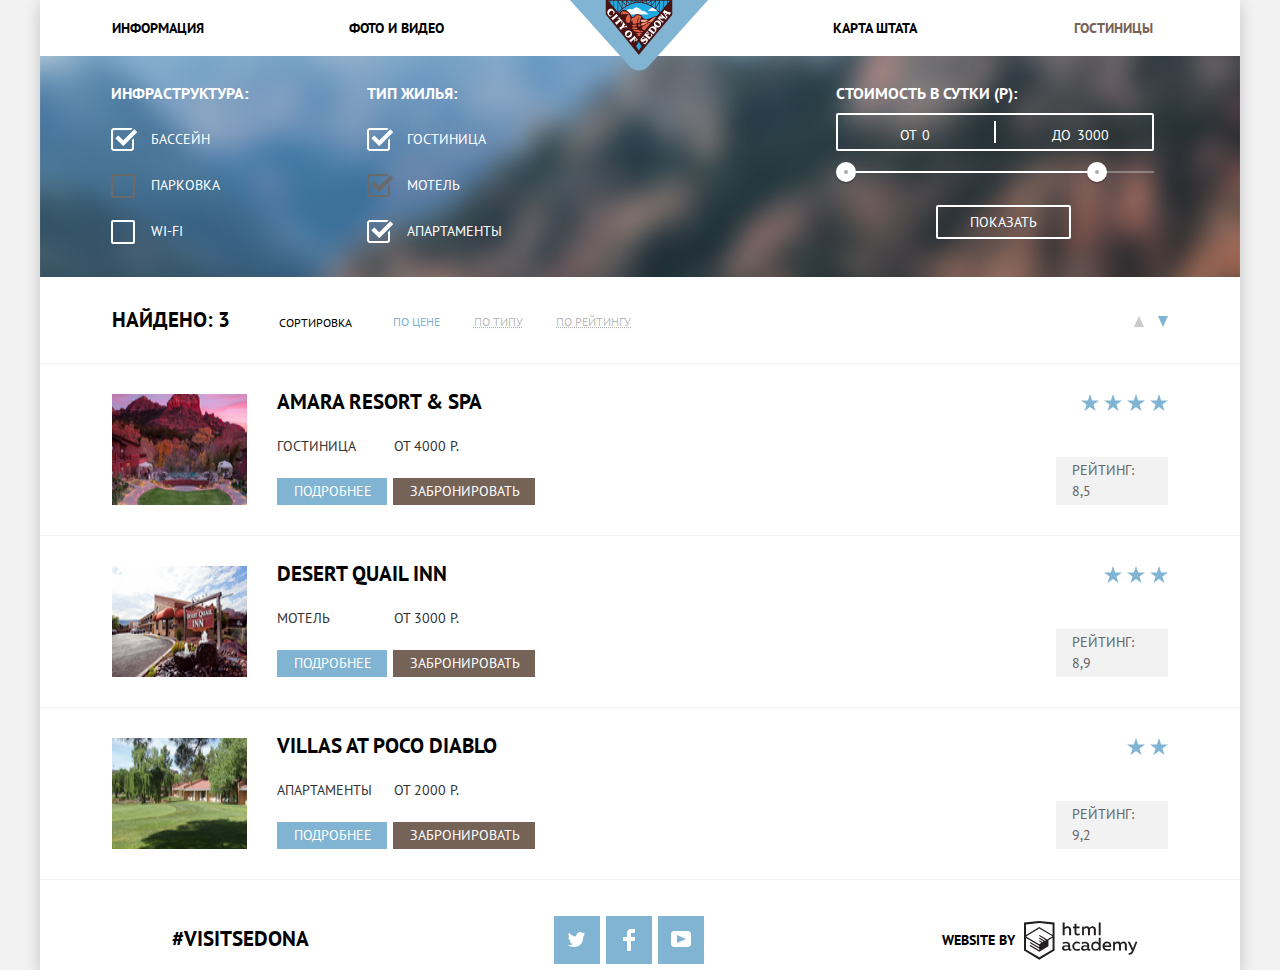
==== commit a039d988: "доделала микросетки" ====
--- a/hotels.html
+++ b/hotels.html
@@ -29,6 +29,7 @@
             <h2 class="visually-hidden">Фильтры для выбора гостиницы</h2>
             <!-- Здесь будет форма с фильтрами -->
             <form class="filters-form" action="https://echo.htmlacademy.ru" method="GET">
+              <div class="fieldset-wrapper">
                 <fieldset>
                     <legend>Инфраструктура:</legend>
                     <ul>
@@ -37,7 +38,7 @@
                           <label for="filter-swimming-pool">Бассейн</label>
                         </li>
                         <li class="filter-option">
-                          <input class="visually-hidden filter-input filter-input-checkbox" type="checkbox" name="parking" id="filter-parking">
+                          <input class="visually-hidden filter-input filter-input-checkbox" type="checkbox" name="parking" id="filter-parking" disabled>
                           <label for="filter-parking">Парковка</label>
                         </li>
                         <li class="filter-option">
@@ -50,22 +51,36 @@
                     <legend>Тип жилья:</legend>
                     <ul>
                         <li class="filter-option">
-                            <input class="visually-hidden filter-input filter-input-checkbox" type="checkbox" name="hotel" id="filter-hotel">
+                            <input class="visually-hidden filter-input filter-input-checkbox" type="checkbox" name="hotel" id="filter-hotel" checked>
                             <label for="filter-hotel">Гостиница</label>
                         </li>
                         <li class="filter-option">
-                            <input class="visually-hidden filter-input filter-input-checkbox" type="checkbox" name="motel" id="filter-motel">
+                            <input class="visually-hidden filter-input filter-input-checkbox" type="checkbox" name="motel" id="filter-motel" checked disabled>
                             <label for="filter-motel">Мотель</label>
                             
                         </li>
                         <li class="filter-option">
-                                <input class="visually-hidden filter-input filter-input-checkbox" type="checkbox" name="apartments" id="filter-apartments">
+                                <input class="visually-hidden filter-input filter-input-checkbox" type="checkbox" name="apartments" id="filter-apartments" checked>
                                 <label for="filter-apartments">Апартаменты</label>
                         </li>
                     </ul>
                 </fieldset>
+                </div>
                 <div class="filter-range">
-                <!-- Здесь будет сложный фильтр range -->
+                    <div class="filter-range">
+                        <div class="filter-range-title">Стоимость в сутки (р):</div>
+                        <div class="price-controls">
+                          <label class="min-price">от <input type="text" name="min-price" value="0"></label>
+                          <label class="max-price">до <input type="text" name="max-price" value="3000"></label>
+                        </div>
+                        <div class="range-controls">
+                          <div class="scale">
+                            <div class="bar"></div>
+                          </div>
+                          <div class="range-toggle range-toggle-min"></div>
+                          <div class="range-toggle range-toggle-max"></div>
+                        </div>
+                      </div>
                 </div>
                 <button class="button filter-button" type="submit">Показать</button>
             </form>
@@ -93,11 +108,11 @@
                   <img src="img/hotel.jpg" width="135" height="90" alt="Фотография отеля Amara Resort & Spa">
                   <div class="hotel-description">
                       <h3 class="hotel-name"><a href="#">Amara Resort & Spa</a></h3>
-                      <p>
+                      <p class="price-info">
                          <span class="type-of-hotel">Гостиница</span>
                          <span class="price">От 4000 Р.</span>
                       </p>
-                      <p>
+                      <p class="button-section">
                           <a class="button info-button" href="#">Подробнее</a>
                           <a class="button book-button" href="#">Забронировать</a>
                       </p>
@@ -108,7 +123,6 @@
                             <li>2</li>
                             <li>3</li>
                             <li>4</li>
-                            <li>5</li>
                         </ul>
                         <span class="rating-score">Рейтинг: 8,5</span>
                     </div>
@@ -117,11 +131,11 @@
                     <img src="img/motel2.jpg" width="135" height="90" alt="Фотография мотеля Desert Quail Inn">
                     <div class="hotel-description">
                         <h3 class="hotel-name"><a href="#">Desert Quail Inn</a></h3>
-                        <p>
+                        <p class="price-info">
                            <span class="type-of-hotel">Мотель</span>
                            <span class="price">От 3000 Р.</span>
                         </p>
-                        <p>
+                        <p class="button-section">
                             <a class="button info-button" href="#">Подробнее</a>
                             <a class="button book-button" href="#">Забронировать</a>
                         </p>
@@ -139,11 +153,11 @@
                     <img src="img/hotel3.jpg" width="135" height="90" alt="Фотография отеля Villas at Poco Diablo">
                     <div class="hotel-description">
                         <h3 class="hotel-name"><a href="#">Villas at Poco Diablo</a></h3>
-                        <p>
+                        <p class="price-info">
                            <span class="type-of-hotel">Апартаменты</span>
                            <span class="price">От 2000 Р.</span>
                         </p>
-                        <p>
+                        <p class="button-section">
                             <a class="button info-button" href="#">Подробнее</a>
                             <a class="button book-button" href="#">Забронировать</a>
                         </p>
--- a/css/style.css
+++ b/css/style.css
@@ -25,6 +25,11 @@
       text-decoration: none;
   }
 
+img {
+    max-width: 100%;
+    height: auto;
+  }
+
 .button {
     font: inherit;
     font-weight: 700;
@@ -71,8 +76,78 @@
 .button.button-minus,
 .button.button-plus  {
     font-size: 0;
-
+}
+
+.button.button-calendar {
+    position: absolute;
+    right: 3px;
+    top: 6px;
+    background: none;
+}
+
+.button.button-calendar path {
+    fill: #cacaca;
+    outline: none;
+}
+
+
+.button.button-calendar:hover path,
+.button.button-calendar:focus path {
+    fill: #000000;
+    outline: none;
+}
+
+.button.button-calendar:active path {
+    fill:#81b3d2;
+    outline: none;
+}
+
+.button.button-minus,
+.button.button-plus  {
+    position: relative;
+    width: 38px;
+    height: 38px;
+    box-sizing: border-box;
     background-color: #f2f2f2;
+}
+
+.button.button-minus::before {
+    content: "";
+    position: absolute;
+
+    top: 19px ;
+    left: 13px ;
+
+    width: 12px;
+    height: 3px;
+
+    border-top: 3px solid #bdbbbc;
+}
+
+.button.button-plus::before {
+    content: "";
+    position: absolute;
+
+    top: 19px ;
+    left: 13px ;
+
+    width: 12px;
+    height: 3px;
+
+    border-top: 3px solid #bdbbbc;
+}
+
+.button.button-plus::after {
+    content: "";
+    position: absolute;
+
+    top: 15px ;
+    left: 14px ;
+
+    width: 3px;
+    height: 12px;
+
+    border-right: 3px solid #bdbbbc;
 }
 
 .button.search-button,
@@ -82,15 +157,14 @@
 
 .button.search-button {
     box-sizing: border-box;
-    width: 458px;
+    margin-top: 32px;
+    width: 100%;
     height: 58px;
     font-size: 21px;
     line-height: 26px;
 }
 
 .button.info-button {
-    min-width: 110px;
-    margin-right: 6px;
     box-sizing: border-box;
 }
 
@@ -137,6 +211,7 @@
 
 .site-navigation {
     display: flex;
+    flex-wrap: wrap;
     
     margin: 0;
     padding: 0;
@@ -146,11 +221,24 @@
 
 .site-navigation li {
     width: 239px;
+    box-sizing: border-box;
     /* временно для сетки */
-    min-height: 56px;
+}
+
+.site-navigation li:nth-child(2) {
+    margin-right: 239px;
 }
 
 .site-navigation a {
+    display: block;
+    box-sizing: border-box;
+    width: 239px;
+    text-align: center;
+    padding-top: 15px;
+    padding-bottom: 15px;
+    padding-right: 72px;
+    padding-left: 68px;
+
     color: #000000;
 }
 
@@ -176,24 +264,36 @@
 
 .welcome-wrapper {
     position: relative;
-    min-height: 508px;
-    margin-bottom: 60px;
+    padding-top: 76px;
+    padding-bottom: 79px;
+
+    text-align: center;
 
     background-image: url(../img/background-photo.jpg);
     background-position: 0 -82px;
     background-repeat: no-repeat;
-}
-
-.welcome-wrapper img {
-    position: absolute;
-    top: 76px;
-    left: 370px;
-}
+    background-color: #766357;
+}
+
+.welcome-wrapper::after {
+    content: " ";
+    position: absolute;
+    bottom: -2px;
+    left: -1px;
+
+    width: 1202px;
+    height: 59px;
+
+    background-image: url(../img/polygon.svg);
+}
+
+
 
 .sedona-description h1 {
     width: 440px;
     margin: 0 auto 35px;
     padding: 0;
+    padding-top: 60px;
 
     font-size: 21px;
     line-height: 26px;
@@ -202,6 +302,7 @@
     color: #000000;
 }
 
+
 .features {
     margin-bottom: 50px;
 }
@@ -229,7 +330,7 @@
 }
 
 .features-list-item {
-    min-width: 400px;
+    max-width: 400px;
     min-height: 256px;
 
     text-align: center;
@@ -243,7 +344,8 @@
 }
 
 .advice-list-item {
-    width: 400px;
+    box-sizing: border-box;
+    max-width: 400px;
     min-height: 332px;
 
     text-align: center;
@@ -261,6 +363,47 @@
     color: #000000;
 }
 
+.advice-list-item h4 {
+    position: relative;
+    margin-top: 161px;
+    margin-right: auto;
+    margin-left: auto;
+    margin-bottom: 24px;
+}
+
+.advice-list-item h4::before {
+    content: "";
+    position: absolute;
+
+    background-repeat: no-repeat;
+    background-position: 0 0;
+
+}
+
+.advice-list-item:first-child h4::before {
+    top: -100px;
+    left: 163px;
+     width: 72px;
+    height: 75px;
+    background-image: url(../img/advice-icon-1.svg);
+}
+
+.advice-list-item:nth-child(2) h4::before {
+    top: -100px;
+    left: 163px;
+    width: 74px;
+    height: 70px;
+    background-image: url(../img/advice-icon-2.svg);
+}
+
+.advice-list-item:nth-child(3) h4::before {
+    top: -104px;
+    left: 168px;
+    width: 64px;
+    height: 76px;
+    background-image: url(../img/advice-icon-3.svg);
+}
+
 .features-list p,
 .features-list span {
     margin: 0;
@@ -272,12 +415,48 @@
     color: #333333;
 }
 
+.advice-list-item p {
+    width: 290px;
+    margin-left: auto;
+    margin-right: auto;
+    box-sizing: border-box;
+
+    text-align: center;    
+}
+
+.features-list-item {
+    box-sizing: border-box;
+    text-align: center;
+}
+
 .features-list-item:first-child,
 .features-list-item:nth-child(2) {
     display: flex;
     flex-wrap: wrap;
 
+    text-align: center;
     background-color: #81b3d2;
+}
+
+.features-list-item:not(:first-child) h3,
+.features-list-item:not(:nth-child(2)) h3 {
+    margin-top: 45px;
+    margin-bottom: 25px;
+    text-align: center;
+}
+
+.features-number {
+    display: block;
+    margin-bottom: 30px;
+}
+
+.features-list-item:not(:first-child) p,
+.features-list-item:not(:nth-child(2)) p {
+    width: 280px;
+    margin-top: 20px;
+    margin-left: auto;
+    margin-right: auto;
+    text-align: center;
 }
 
 .feature-description {
@@ -345,9 +524,14 @@
 .search-form {
     display: flex;
     flex-direction: column;
+    flex-wrap: wrap;
 }
 
 .search-form-item label {
+    display: inline-block;
+    margin-top: 7px;
+    vertical-align: middle;
+
     font-size: 14px;
     line-height: 26px;
     font-weight: 700;
@@ -365,7 +549,11 @@
 }
 
 p.search-form-item {
-    margin-bottom: 29px;
+    position: relative;
+    display: flex;
+    flex-wrap: wrap;
+    justify-content: space-between;
+    margin-bottom: 27px;
 }
 
 .search-form input:hover {
@@ -379,6 +567,32 @@
     outline: none;
 }
 
+.input-dates {
+    width: 346px;
+    padding: 6px 40px 5px 10px;
+    box-sizing: border-box;
+    text-transform: uppercase;  
+}
+
+.quantity-form-wrapper {
+    display: flex;
+    flex-direction: row;
+    justify-content: space-between;
+}
+
+.quantity-buttons-wrapper {
+    display: flex;
+    width: 114px;
+    flex-direction: row;
+}
+
+.quantity-form-wrapper input[type="text"] {
+width: 38px;
+height: 38px;
+text-align: center;
+box-sizing: border-box;
+}
+
 .location {
     box-sizing: border-box;
     height: 473px;
@@ -386,7 +600,10 @@
 
 .main-footer {
     display: flex;
+    justify-content: space-between;
     padding-top: 36px;
+    padding-left: 132px;
+    padding-right: 101px;
     color: #000000;
   
     background-color: #ffffff;
@@ -395,8 +612,6 @@
 .main-footer .sedona-hashtag {
     margin: 0;
     margin-top: 10px;
-    margin-left: 132px;
-    margin-right: 256px;
     padding: 0;
 
     font-size:  21px;
@@ -412,7 +627,24 @@
     list-style: none;
 }
 
+.footer-social li {
+    position: relative;
+    display: flex;
+    margin-left: 6px;
+}
+
+.social-button {
+    width: 46px;
+    height: 48px;
+    padding-top: 13px;
+    text-align: center;
+    background-color: #81b3d2;
+    box-sizing: border-box;
+}
+
 .social-button svg {
+    text-align: center;
+    vertical-align: middle;
     fill: #ffffff;
 }
 
@@ -428,9 +660,7 @@
 .main-footer .footer-copyright {
     display: flex;
     margin: 0;
-    margin-left: auto;
     margin-top: 5px;
-    margin-right: 101px;
     padding: 0;
 
     font-size: 14px;
@@ -470,11 +700,24 @@
     color: #766357;
 }
 
+/* body>*>*>* {
+ 
+    background-color: rgba(88, 204, 88, 0.877);
+    outline: 2px solid rgb(2, 39, 2);
+}
+
+
+body>*>*>*>*>* {
+    background-color: rgba(216, 78, 101, 0.877);
+    outline: 2px solid rgb(59, 0, 9);
+} */
+
+
 .filters {
     padding: 27px 74px 0px 71px;
     box-sizing: border-box;
-    min-height: 217px;
-    background-color: #ffffff;
+    padding-bottom: 10px;
+    background-color: #81b3d2;
     background-image: url("../img/filter-background.jpg");
     background-position: 0 -295px;
     background-repeat: no-repeat;
@@ -484,6 +727,13 @@
 .filters-form {
     display: flex;
     box-sizing: border-box;
+    justify-content: space-between;
+    
+}
+
+.fieldset-wrapper {
+    display: flex;
+    flex-wrap: wrap;
 }
 
 .filters-form fieldset{
@@ -496,7 +746,7 @@
 }
 
 .filters-form fieldset:not(:first-child) {
-    margin-left: 100px;
+    margin-left: 76px;
 }
 
 .filters-form legend{
@@ -511,6 +761,7 @@
 }
 
 .filters-form  ul {
+    width: 140px;
     margin: 0;
     margin-top: 25px;
     margin-left: 40px;
@@ -529,7 +780,58 @@
     margin-bottom: 25px;
 }
 
+.filter-option label {
+    position: relative;
+
+    display: block;
+
+    cursor: pointer;
+    user-select: none;
+}
+
+.filter-input-checkbox + label::before {
+    content: "";
+    position: absolute;
+    top: -1px;
+    left: -40px;
+
+    width: 20px;
+    height: 20px;
+
+    border: 2px solid #ffffff;
+    border-radius: 2px;
+}
+
+.filter-input-checkbox:disabled + label::before {
+    border: 2px solid #6a6a6a;
+}
+
+.filter-input-checkbox:checked + label::before {
+    content: "";
+    position: absolute;
+    top: -1px;
+    left: -40px;
+
+    width: 26px;
+    height: 23px;
+
+    border: none;
+    background-image: url(../img/checkbox-on.png);
+    background-position: 0 0;
+    background-repeat: no-repeat;
+}
+
+.filter-input-checkbox:checked:disabled + label::before {
+    background-image: url(../img/checkbox-on-disabled.png);
+}
+
 .filter-button {
+    position: absolute;
+    right: 169px;
+    top: 205px;
+    display: block;
+    width: 135px;
+    min-height: 34px;
     font-size:  14px;
     line-height: 21px;
     font-weight: 400;
@@ -548,6 +850,121 @@
     background-color: #ffffff;
 }
 
+
+.filter-range {
+    width: 330px;
+  
+    color: #ffffff;
+    text-transform: uppercase;
+  }
+  
+  .filter-range-title {
+    margin-bottom: 9px;
+  
+    font-weight: 600;
+    font-size: 16px;
+    line-height: 21px;
+  }
+  
+  .price-controls {
+    position: relative;
+    
+    height: 34px;
+    width: 314px;
+    margin-bottom: 20px;
+    
+    font-size: 0;
+  
+    border: 2px solid #ffffff;
+    border-radius: 2px;
+  }
+  
+  .price-controls::after {
+    content: "";
+    position: absolute;
+    top: 50%;
+    left: 50%;
+  
+    width: 2px;
+    height: 22px;
+  
+    background: #ffffff;
+    transform: translate(-50%, -50%);
+  }
+  
+  .price-controls label {
+    display: inline-block;
+  
+    font-size: 14px;
+    line-height: 38px;
+    vertical-align: top;
+  
+    cursor: pointer;
+  }
+  
+  .price-controls .min-price,
+  .price-controls .max-price {
+    width: 90px;
+    padding-left: 62px;
+  }
+  
+  .price-controls input {
+    width: 50px;
+    margin: 0;
+  
+    color: inherit;
+    font: inherit;
+  
+    background: none;
+    border: none;
+  }
+  
+  .range-controls {
+    position: relative;
+  
+    margin-bottom: 32px;
+  }
+  
+  .range-controls .scale {
+    height: 2px;
+    width: 318px;
+  
+    background: rgba(255, 255, 255, 0.3);
+  }
+  
+  .range-controls .bar {
+    width: 80%;
+    height: 2px;
+  
+    background: #ffffff;
+  }
+  
+  .range-toggle {
+    position: absolute;
+    top: -9px;
+    
+    width: 4px;
+    height: 4px;
+  
+    background: #ababab;
+    border: 8px solid #ffffff;
+    border-radius: 50%;
+    box-shadow: 0 2px 1px 0 rgba(0, 1, 1, 0.2);
+    cursor: pointer;
+  }
+  
+  .range-toggle:hover {
+    background: #1c4f80;
+  }
+  
+  .range-toggle-min {
+    left: 0;
+  }
+  
+  .range-toggle-max {
+    left: 76%;
+  }
+
 .sorting {
     display: flex;
     box-sizing: border-box;
@@ -571,6 +988,7 @@
 
 .sorting h2 {
     margin: 0;
+    margin-top: 7px;
     padding: 0;
     box-sizing: border-box;
 
@@ -582,8 +1000,12 @@
 
 .sorting-type-list {
     display: flex;
-    box-sizing: border-box;
-    margin: 0;
+    width: 238px;
+    justify-content: space-between;
+    box-sizing: border-box;
+    margin: 0;
+    margin-left: 41px;
+    margin-top: 6px;
     padding: 0;
 
     list-style: none;
@@ -624,10 +1046,57 @@
     text-decoration: none;
 }
 
+.sorting-arrows {
+    display: flex;
+    width: 34px;
+    margin-left: auto;
+    margin-top: 9px;
+    flex-direction: row;
+    justify-content: space-between;
+}
+
 .sorting-arrows a {
     font-size: 0;
 }
 
+.sort-arrow {
+    display: block;
+    width: 0;
+    height: 0;
+    border: 11px solid transparent;
+    border-right-width: 5px;
+    border-left-width: 5px;
+} 
+
+.sort-arrow-up {
+    border-bottom-color: #cacaca ;
+    border-top: 0;
+}
+
+.sort-arrow-up:hover,
+.sort-arrow-up:focus {
+    border-bottom-color: #231f20 ;
+}
+
+.sort-arrow-up:active {
+    border-bottom-color: #81b3d2 ;
+}
+
+.sort-arrow-down {
+    border-top-color: #81b3d2;
+    border-bottom: 0;
+}
+
+.sort-arrow-down:hover,
+.sort-arrow-down:focus {
+    border-top-color: #231f20;
+}
+
+.sort-arrow-down:active {
+    border-top-color:  #81b3d2;
+}
+
+
 .hotels-list {
     display: flex;
     margin: 0;
@@ -650,7 +1119,9 @@
 
 .hotel-description {
     display: flex;
+    width: 270px;
     flex-direction: column;
+    justify-content: space-between;
     box-sizing: border-box;
 }
 
@@ -662,6 +1133,7 @@
 
 .hotel-description h3 {
     margin: 0;
+    margin-top: -5px;
     padding: 0;
 
     font-size:  21px;
@@ -669,6 +1141,44 @@
     font-weight: 700;
     color: #000000;
 }
+
+.price-info {
+    display: flex;
+    width: 182px;
+    flex-direction: row;
+    justify-content: space-between;
+}
+
+.button-section {
+    display: flex;
+    flex-direction: row;
+    /* flex-wrap: wrap; */
+}
+
+.book-button,
+.info-button {
+    display: block;
+    
+    box-sizing: border-box;
+    padding: 3px 17px;
+    
+    font: inherit;
+    text-align: center;
+    color: #ffffff;
+    text-transform: uppercase;
+
+    border: none;
+  }
+
+.info-button {
+    width: 110px;
+    margin-right: 6px;
+}
+
+.book-button {
+    width: 142px;
+}
+
 
 .hotel-name>a {
     display: block;
@@ -696,9 +1206,14 @@
     color: #333333 ;
 }
 
+.rating {    
+    margin-left: auto;
+}
+
 .rating ul {
     display: flex;
     margin: 0;
+    margin-bottom: 42px;
     padding: 0;
     box-sizing: border-box;
 
@@ -706,7 +1221,39 @@
     list-style: none;
 }
 
+.rating-stars {
+    display: flex;
+    flex-direction: row;
+    justify-content: flex-end;
+    margin-bottom: 47px;
+}
+
+.rating-stars li {
+    position: relative;
+    width: 18px;
+    margin-left: 5px;
+}
+
+.rating-stars li::before {
+    content: "";
+  
+  position: absolute;
+  /* top: 27px;
+  left: 24px; */
+  
+  width: 18px;
+  height: 17px;
+  
+  background-image: url("../img/star.svg");
+  background-repeat: no-repeat;
+  background-position: 0 0;
+}
+
 .rating-score {
+    display: block;
+    width: 112px;
+    box-sizing: border-box;
+    padding: 3px 13px 3px 16px;
     font-size:  14px;
     line-height: 21px;
     font-weight: 400;
@@ -714,17 +1261,6 @@
     background-color: #f2f2f2;
 }
 
-/* body>*>*>* {
- 
-    background-color: rgba(88, 204, 88, 0.877);
-    outline: 2px solid rgb(2, 39, 2);
-}
-
-
-body>*>*>*>*>* {
-    background-color: rgba(216, 78, 101, 0.877);
-    outline: 2px solid rgb(59, 0, 9);
-} */
 
 .visually-hidden {
     position: absolute;
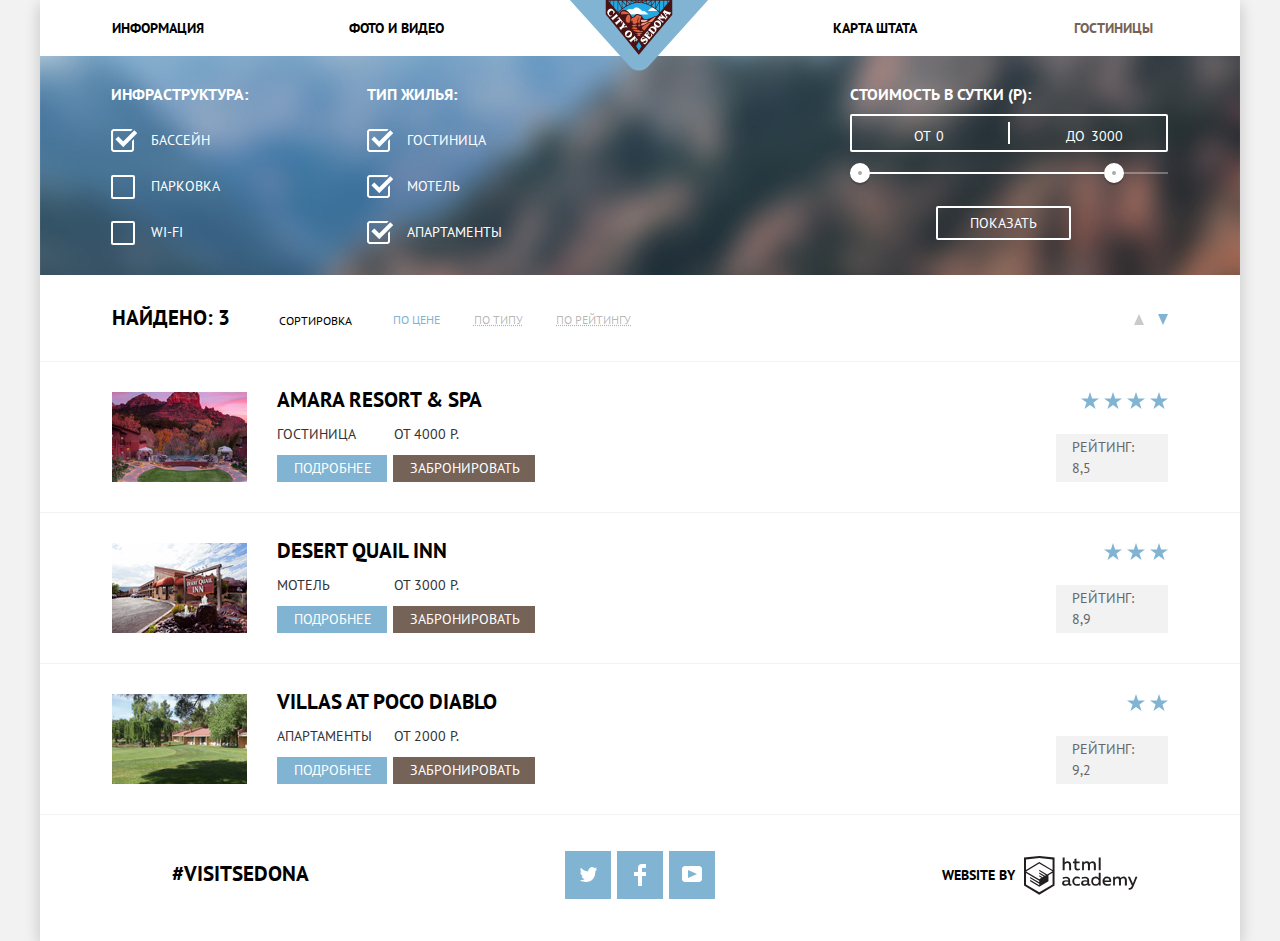
==== commit 28d6f656: "Финальные мучения" ====
--- a/hotels.html
+++ b/hotels.html
@@ -38,7 +38,7 @@
                           <label for="filter-swimming-pool">Бассейн</label>
                         </li>
                         <li class="filter-option">
-                          <input class="visually-hidden filter-input filter-input-checkbox" type="checkbox" name="parking" id="filter-parking" disabled>
+                          <input class="visually-hidden filter-input filter-input-checkbox" type="checkbox" name="parking" id="filter-parking">
                           <label for="filter-parking">Парковка</label>
                         </li>
                         <li class="filter-option">
@@ -55,7 +55,7 @@
                             <label for="filter-hotel">Гостиница</label>
                         </li>
                         <li class="filter-option">
-                            <input class="visually-hidden filter-input filter-input-checkbox" type="checkbox" name="motel" id="filter-motel" checked disabled>
+                            <input class="visually-hidden filter-input filter-input-checkbox" type="checkbox" name="motel" id="filter-motel" checked >
                             <label for="filter-motel">Мотель</label>
                             
                         </li>
--- a/css/style.css
+++ b/css/style.css
@@ -18,7 +18,8 @@
     margin: 0 auto;
 
     background-color: #ffffff;
-    box-shadow: 0 5px 15px 0 rgba(0, 1, 1, 0.2);
+    -webkit-box-shadow: 0 5px 15px 0 rgba(0, 1, 1, 0.2);
+            box-shadow: 0 5px 15px 0 rgba(0, 1, 1, 0.2);
 }
 
 a {
@@ -48,11 +49,15 @@
 }
 
 .button.open-search-button {
+    padding-bottom: 30px;
+    padding-top: 30px;
+
     display: block;
     width: 568px;
-    height: 86px;
+
     margin: 0 auto;
-    box-sizing: border-box;
+    -webkit-box-sizing: border-box;
+            box-sizing: border-box;
 
     font-size: 21px;
     line-height: 26px;
@@ -107,7 +112,8 @@
     position: relative;
     width: 38px;
     height: 38px;
-    box-sizing: border-box;
+    -webkit-box-sizing: border-box;
+            box-sizing: border-box;
     background-color: #f2f2f2;
 }
 
@@ -150,22 +156,57 @@
     border-right: 3px solid #bdbbbc;
 }
 
+.button.button-minus:hover::before,
+.button.button-minus:focus::before {
+    border-top: 3px solid #000000;
+}
+
+.button.button-minus:active::before {
+    border-top: 3px solid #81b3d2;
+}
+
+.button.button-plus:hover::before,
+.button.button-plus:focus::before {
+    border-top: 3px solid #000000;
+   
+}
+
+.button.button-plus:hover::after,
+.button.button-plus:focus::after {
+    border-right: 3px solid #000000;
+}
+    
+.button.button-plus:active::before {
+    border-top: 3px solid #81b3d2;
+}
+
+.button.button-plus:active::after {
+    border-right: 3px solid #81b3d2;
+}
+
+
 .button.search-button,
 .button.info-button {
     background-color: #81b3d2;
 }
 
 .button.search-button {
-    box-sizing: border-box;
-    margin-top: 32px;
+    padding-top: 16px;
+    padding-bottom: 16px;
+
+    -webkit-box-sizing: border-box;
+
+            box-sizing: border-box;
+    margin-top: 33px;
     width: 100%;
-    height: 58px;
+    
     font-size: 21px;
     line-height: 26px;
 }
 
 .button.info-button {
-    box-sizing: border-box;
+    -webkit-box-sizing: border-box;
+            box-sizing: border-box;
 }
 
 .button.search-button:hover,
@@ -210,8 +251,11 @@
   }
 
 .site-navigation {
-    display: flex;
-    flex-wrap: wrap;
+    display: -webkit-box;
+    display: -ms-flexbox;
+    display: flex;
+    -ms-flex-wrap: wrap;
+        flex-wrap: wrap;
     
     margin: 0;
     padding: 0;
@@ -221,7 +265,8 @@
 
 .site-navigation li {
     width: 239px;
-    box-sizing: border-box;
+    -webkit-box-sizing: border-box;
+            box-sizing: border-box;
     /* временно для сетки */
 }
 
@@ -231,7 +276,8 @@
 
 .site-navigation a {
     display: block;
-    box-sizing: border-box;
+    -webkit-box-sizing: border-box;
+            box-sizing: border-box;
     width: 239px;
     text-align: center;
     padding-top: 15px;
@@ -265,7 +311,7 @@
 .welcome-wrapper {
     position: relative;
     padding-top: 76px;
-    padding-bottom: 79px;
+    padding-bottom: 75px;
 
     text-align: center;
 
@@ -291,7 +337,7 @@
 
 .sedona-description h1 {
     width: 440px;
-    margin: 0 auto 35px;
+    margin: 0 auto 34px;
     padding: 0;
     padding-top: 60px;
 
@@ -318,34 +364,43 @@
 }
 
 .features-list {
-    display: flex;
-
-    margin: 0;
-    padding: 0;
-
-    flex-wrap: wrap;
+    display: -webkit-box;
+    display: -ms-flexbox;
+    display: flex;
+
+    margin: 0;
+    padding: 0;
+
+    -ms-flex-wrap: wrap;
+
+        flex-wrap: wrap;
     list-style: none;
 
     background-color: #eeeeee;
 }
 
 .features-list-item {
+    min-height: 256px;
+
+    text-align: center;
+}
+
+
+.features-list .advice-list {
+    display: -webkit-box;
+    display: -ms-flexbox;
+    display: flex;
+    -ms-flex-wrap: wrap;
+        flex-wrap: wrap;
+
+    list-style: none;
+}
+
+.advice-list-item {
+    -webkit-box-sizing: border-box;
+            box-sizing: border-box;
     max-width: 400px;
-    min-height: 256px;
-
-    text-align: center;
-}
-
-.features-list .advice-list {
-    display: flex;
-    flex-wrap: wrap;
-
-    list-style: none;
-}
-
-.advice-list-item {
-    box-sizing: border-box;
-    max-width: 400px;
+    width: 400px;
     min-height: 332px;
 
     text-align: center;
@@ -419,20 +474,25 @@
     width: 290px;
     margin-left: auto;
     margin-right: auto;
-    box-sizing: border-box;
+    -webkit-box-sizing: border-box;
+            box-sizing: border-box;
 
     text-align: center;    
 }
 
 .features-list-item {
-    box-sizing: border-box;
+    -webkit-box-sizing: border-box;
+            box-sizing: border-box;
     text-align: center;
 }
 
 .features-list-item:first-child,
 .features-list-item:nth-child(2) {
-    display: flex;
-    flex-wrap: wrap;
+    display: -webkit-box;
+    display: -ms-flexbox;
+    display: flex;
+    -ms-flex-wrap: wrap;
+        flex-wrap: wrap;
 
     text-align: center;
     background-color: #81b3d2;
@@ -453,7 +513,7 @@
 .features-list-item:not(:first-child) p,
 .features-list-item:not(:nth-child(2)) p {
     width: 280px;
-    margin-top: 20px;
+    margin-top: 24px;
     margin-left: auto;
     margin-right: auto;
     text-align: center;
@@ -474,6 +534,10 @@
     padding: 0;
     
     background-color: #ffffff;
+}
+
+li.features-list-item:nth-child(n+3) {
+    width: 400px;
 }
 
 .search {
@@ -504,17 +568,27 @@
 }
 
 .modal {
+    display: none;
     position: absolute;
     left: 316px;
     width: 568px;
     height: 395px;
     padding: 55px;
-    box-sizing: border-box;
+    -webkit-box-sizing: border-box;
+            box-sizing: border-box;
 
     background-color: #ffffff;
 
-    box-shadow: 0px 7px 15px 0 rgba(0, 1, 1, 0.15);
-}
+    -webkit-box-shadow: 0px 7px 15px 0 rgba(0, 1, 1, 0.15);
+
+            box-shadow: 0px 7px 15px 0 rgba(0, 1, 1, 0.15);
+}
+
+
+.modal-show {
+    display: block;
+}
+
 
 .modal-search p {
     margin: 0;
@@ -522,9 +596,15 @@
 }
 
 .search-form {
-    display: flex;
-    flex-direction: column;
-    flex-wrap: wrap;
+    display: -webkit-box;
+    display: -ms-flexbox;
+    display: flex;
+    -webkit-box-orient: vertical;
+    -webkit-box-direction: normal;
+        -ms-flex-direction: column;
+            flex-direction: column;
+    -ms-flex-wrap: wrap;
+        flex-wrap: wrap;
 }
 
 .search-form-item label {
@@ -550,9 +630,14 @@
 
 p.search-form-item {
     position: relative;
-    display: flex;
-    flex-wrap: wrap;
-    justify-content: space-between;
+    display: -webkit-box;
+    display: -ms-flexbox;
+    display: flex;
+    -ms-flex-wrap: wrap;
+        flex-wrap: wrap;
+    -webkit-box-pack: justify;
+        -ms-flex-pack: justify;
+            justify-content: space-between;
     margin-bottom: 27px;
 }
 
@@ -570,40 +655,60 @@
 .input-dates {
     width: 346px;
     padding: 6px 40px 5px 10px;
-    box-sizing: border-box;
+    -webkit-box-sizing: border-box;
+            box-sizing: border-box;
     text-transform: uppercase;  
 }
 
 .quantity-form-wrapper {
-    display: flex;
-    flex-direction: row;
-    justify-content: space-between;
+    display: -webkit-box;
+    display: -ms-flexbox;
+    display: flex;
+    -webkit-box-orient: horizontal;
+    -webkit-box-direction: normal;
+        -ms-flex-direction: row;
+            flex-direction: row;
+    -webkit-box-pack: justify;
+        -ms-flex-pack: justify;
+            justify-content: space-between;
 }
 
 .quantity-buttons-wrapper {
+    display: -webkit-box;
+    display: -ms-flexbox;
     display: flex;
     width: 114px;
-    flex-direction: row;
+    -webkit-box-orient: horizontal;
+    -webkit-box-direction: normal;
+        -ms-flex-direction: row;
+            flex-direction: row;
 }
 
 .quantity-form-wrapper input[type="text"] {
 width: 38px;
 height: 38px;
 text-align: center;
-box-sizing: border-box;
+-webkit-box-sizing: border-box;
+        box-sizing: border-box;
 }
 
 .location {
-    box-sizing: border-box;
+    -webkit-box-sizing: border-box;
+            box-sizing: border-box;
     height: 473px;
 }
 
 .main-footer {
-    display: flex;
-    justify-content: space-between;
+    display: -webkit-box;
+    display: -ms-flexbox;
+    display: flex;
+    -webkit-box-pack: justify;
+        -ms-flex-pack: justify;
+            justify-content: space-between;
     padding-top: 36px;
     padding-left: 132px;
     padding-right: 101px;
+    padding-bottom: 36px;
     color: #000000;
   
     background-color: #ffffff;
@@ -620,15 +725,20 @@
 }
 
 .main-footer .footer-social {
-    display: flex;
-    margin: 0;
-    padding: 0;
+    display: -webkit-box;
+    display: -ms-flexbox;
+    display: flex;
+    margin: 0;
+    padding: 0;
+    padding-left: 23px;
 
     list-style: none;
 }
 
 .footer-social li {
     position: relative;
+    display: -webkit-box;
+    display: -ms-flexbox;
     display: flex;
     margin-left: 6px;
 }
@@ -639,7 +749,8 @@
     padding-top: 13px;
     text-align: center;
     background-color: #81b3d2;
-    box-sizing: border-box;
+    -webkit-box-sizing: border-box;
+            box-sizing: border-box;
 }
 
 .social-button svg {
@@ -658,6 +769,8 @@
 }
 
 .main-footer .footer-copyright {
+    display: -webkit-box;
+    display: -ms-flexbox;
     display: flex;
     margin: 0;
     margin-top: 5px;
@@ -700,6 +813,7 @@
     color: #766357;
 }
 
+
 /* body>*>*>* {
  
     background-color: rgba(88, 204, 88, 0.877);
@@ -714,9 +828,11 @@
 
 
 .filters {
-    padding: 27px 74px 0px 71px;
-    box-sizing: border-box;
-    padding-bottom: 10px;
+    position: relative;
+    padding: 28px 60px 0px 71px;
+    -webkit-box-sizing: border-box;
+            box-sizing: border-box;
+    padding-bottom: 7px;
     background-color: #81b3d2;
     background-image: url("../img/filter-background.jpg");
     background-position: 0 -295px;
@@ -725,20 +841,33 @@
 }
 
 .filters-form {
-    display: flex;
-    box-sizing: border-box;
-    justify-content: space-between;
+    display: -webkit-box;
+    display: -ms-flexbox;
+    display: flex;
+    -webkit-box-sizing: border-box;
+            box-sizing: border-box;
+    -webkit-box-pack: justify;
+        -ms-flex-pack: justify;
+            justify-content: space-between;
     
 }
 
 .fieldset-wrapper {
-    display: flex;
-    flex-wrap: wrap;
+    display: -webkit-box;
+    display: -ms-flexbox;
+    display: flex;
+    -ms-flex-wrap: wrap;
+        flex-wrap: wrap;
 }
 
 .filters-form fieldset{
-    display: flex;
-    flex-direction: column;
+    display: -webkit-box;
+    display: -ms-flexbox;
+    display: flex;
+    -webkit-box-orient: vertical;
+    -webkit-box-direction: normal;
+        -ms-flex-direction: column;
+            flex-direction: column;
     margin: 0;
     padding: 0;
 
@@ -766,7 +895,8 @@
     margin-top: 25px;
     margin-left: 40px;
     padding: 0;
-    box-sizing: border-box;
+    -webkit-box-sizing: border-box;
+            box-sizing: border-box;
 
     list-style: none;
 
@@ -786,7 +916,10 @@
     display: block;
 
     cursor: pointer;
-    user-select: none;
+    -webkit-user-select: none;
+       -moz-user-select: none;
+        -ms-user-select: none;
+            user-select: none;
 }
 
 .filter-input-checkbox + label::before {
@@ -828,7 +961,7 @@
 .filter-button {
     position: absolute;
     right: 169px;
-    top: 205px;
+    top: 150px;
     display: block;
     width: 135px;
     min-height: 34px;
@@ -889,7 +1022,9 @@
     height: 22px;
   
     background: #ffffff;
-    transform: translate(-50%, -50%);
+    -webkit-transform: translate(-50%, -50%);
+        -ms-transform: translate(-50%, -50%);
+            transform: translate(-50%, -50%);
   }
   
   .price-controls label {
@@ -949,7 +1084,8 @@
     background: #ababab;
     border: 8px solid #ffffff;
     border-radius: 50%;
-    box-shadow: 0 2px 1px 0 rgba(0, 1, 1, 0.2);
+    -webkit-box-shadow: 0 2px 1px 0 rgba(0, 1, 1, 0.2);
+            box-shadow: 0 2px 1px 0 rgba(0, 1, 1, 0.2);
     cursor: pointer;
   }
   
@@ -962,12 +1098,15 @@
   }
   
   .range-toggle-max {
-    left: 76%;
+    left: 77%;
   }
 
 .sorting {
-    display: flex;
-    box-sizing: border-box;
+    display: -webkit-box;
+    display: -ms-flexbox;
+    display: flex;
+    -webkit-box-sizing: border-box;
+            box-sizing: border-box;
     padding: 30px 72px;
     border-bottom: 1px solid #f2f2f2;
 
@@ -978,7 +1117,8 @@
     margin: 0;
     margin-right: 49px;
     padding: 0;
-    box-sizing: border-box;
+    -webkit-box-sizing: border-box;
+            box-sizing: border-box;
 
     font-size:  21px;
     line-height: 26px;
@@ -990,7 +1130,8 @@
     margin: 0;
     margin-top: 7px;
     padding: 0;
-    box-sizing: border-box;
+    -webkit-box-sizing: border-box;
+            box-sizing: border-box;
 
     font-size:  12px;
     line-height: 18px;
@@ -999,10 +1140,15 @@
 }
 
 .sorting-type-list {
+    display: -webkit-box;
+    display: -ms-flexbox;
     display: flex;
     width: 238px;
-    justify-content: space-between;
-    box-sizing: border-box;
+    -webkit-box-pack: justify;
+        -ms-flex-pack: justify;
+            justify-content: space-between;
+    -webkit-box-sizing: border-box;
+            box-sizing: border-box;
     margin: 0;
     margin-left: 41px;
     margin-top: 6px;
@@ -1023,8 +1169,10 @@
     color: rgba(0, 0, 0, 0.3);
 
     text-decoration: underline;
-    text-decoration-color: rgba(0, 0, 0, 0.3);
-    text-decoration-style: dotted;
+    -webkit-text-decoration-color: rgba(0, 0, 0, 0.3);
+            text-decoration-color: rgba(0, 0, 0, 0.3);
+    -webkit-text-decoration-style: dotted;
+            text-decoration-style: dotted;
 }
 
 .current-sorting a,
@@ -1038,7 +1186,8 @@
 .sorting-type-list a:hover,
 .sorting-type-list a:focus {
     color: #81b3d2;
-    text-decoration-color: #81b3d2;
+    -webkit-text-decoration-color: #81b3d2;
+            text-decoration-color: #81b3d2;
 }
 
 .sorting-type-list a:active {
@@ -1047,12 +1196,19 @@
 }
 
 .sorting-arrows {
+    display: -webkit-box;
+    display: -ms-flexbox;
     display: flex;
     width: 34px;
     margin-left: auto;
     margin-top: 9px;
-    flex-direction: row;
-    justify-content: space-between;
+    -webkit-box-orient: horizontal;
+    -webkit-box-direction: normal;
+        -ms-flex-direction: row;
+            flex-direction: row;
+    -webkit-box-pack: justify;
+        -ms-flex-pack: justify;
+            justify-content: space-between;
 }
 
 .sorting-arrows a {
@@ -1098,18 +1254,27 @@
 
 
 .hotels-list {
-    display: flex;
-    margin: 0;
-    padding: 0;
-    box-sizing: border-box;
-    flex-direction: column;
+    display: -webkit-box;
+    display: -ms-flexbox;
+    display: flex;
+    margin: 0;
+    padding: 0;
+    -webkit-box-sizing: border-box;
+            box-sizing: border-box;
+    -webkit-box-orient: vertical;
+    -webkit-box-direction: normal;
+        -ms-flex-direction: column;
+            flex-direction: column;
     list-style: none;
 }
 
 .hotel-list-item {
+    display: -webkit-box;
+    display: -ms-flexbox;
     display: flex;
     padding: 30px 72px;
-    box-sizing: border-box;
+    -webkit-box-sizing: border-box;
+            box-sizing: border-box;
     border-bottom: 1px solid #f2f2f2;
 }
 
@@ -1118,11 +1283,19 @@
 }
 
 .hotel-description {
+    display: -webkit-box;
+    display: -ms-flexbox;
     display: flex;
     width: 270px;
-    flex-direction: column;
-    justify-content: space-between;
-    box-sizing: border-box;
+    -webkit-box-orient: vertical;
+    -webkit-box-direction: normal;
+        -ms-flex-direction: column;
+            flex-direction: column;
+    -webkit-box-pack: justify;
+        -ms-flex-pack: justify;
+            justify-content: space-between;
+    -webkit-box-sizing: border-box;
+            box-sizing: border-box;
 }
 
 .hotel-description h3,
@@ -1143,15 +1316,27 @@
 }
 
 .price-info {
+    display: -webkit-box;
+    display: -ms-flexbox;
     display: flex;
     width: 182px;
-    flex-direction: row;
-    justify-content: space-between;
+    -webkit-box-orient: horizontal;
+    -webkit-box-direction: normal;
+        -ms-flex-direction: row;
+            flex-direction: row;
+    -webkit-box-pack: justify;
+        -ms-flex-pack: justify;
+            justify-content: space-between;
 }
 
 .button-section {
-    display: flex;
-    flex-direction: row;
+    display: -webkit-box;
+    display: -ms-flexbox;
+    display: flex;
+    -webkit-box-orient: horizontal;
+    -webkit-box-direction: normal;
+        -ms-flex-direction: row;
+            flex-direction: row;
     /* flex-wrap: wrap; */
 }
 
@@ -1159,7 +1344,9 @@
 .info-button {
     display: block;
     
-    box-sizing: border-box;
+    -webkit-box-sizing: border-box;
+    
+            box-sizing: border-box;
     padding: 3px 17px;
     
     font: inherit;
@@ -1179,10 +1366,10 @@
     width: 142px;
 }
 
-
 .hotel-name>a {
     display: block;
-    box-sizing: border-box;
+    -webkit-box-sizing: border-box;
+            box-sizing: border-box;
     font-size:  21px;
     line-height: 26px;
     font-weight: 700;
@@ -1206,25 +1393,44 @@
     color: #333333 ;
 }
 
-.rating {    
+.rating {
+    display: -webkit-box;
+    display: -ms-flexbox;
+    display: flex;
+    -webkit-box-orient: vertical;
+    -webkit-box-direction: normal;
+        -ms-flex-direction: column;
+            flex-direction: column;
+    -webkit-box-pack: justify;
+        -ms-flex-pack: justify;
+            justify-content: space-between;      
     margin-left: auto;
 }
 
 .rating ul {
-    display: flex;
-    margin: 0;
-    margin-bottom: 42px;
-    padding: 0;
-    box-sizing: border-box;
+    display: -webkit-box;
+    display: -ms-flexbox;
+    display: flex;
+    margin: 0;
+    padding: 0;
+    -webkit-box-sizing: border-box;
+            box-sizing: border-box;
 
     font-size: 0;
     list-style: none;
 }
 
 .rating-stars {
-    display: flex;
-    flex-direction: row;
-    justify-content: flex-end;
+    display: -webkit-box;
+    display: -ms-flexbox;
+    display: flex;
+    -webkit-box-orient: horizontal;
+    -webkit-box-direction: normal;
+        -ms-flex-direction: row;
+            flex-direction: row;
+    -webkit-box-pack: end;
+        -ms-flex-pack: end;
+            justify-content: flex-end;
     margin-bottom: 47px;
 }
 
@@ -1252,7 +1458,8 @@
 .rating-score {
     display: block;
     width: 112px;
-    box-sizing: border-box;
+    -webkit-box-sizing: border-box;
+            box-sizing: border-box;
     padding: 3px 13px 3px 16px;
     font-size:  14px;
     line-height: 21px;
@@ -1273,8 +1480,41 @@
   
     white-space: nowrap;
   
-    clip-path: inset(100%);
+    -webkit-clip-path: inset(100%);
+  
+            clip-path: inset(100%);
     clip: rect(0 0 0 0);
     overflow: hidden;
   }
-  +  
+  @-webkit-keyframes move {
+    0% {
+      -webkit-transform: translateY(-2000px);
+              transform: translateY(-2000px);
+    }
+  
+    100% {
+      -webkit-transform: translateY(0);
+              transform: translateY(0);
+    }
+  }
+  
+  @keyframes move {
+    0% {
+      -webkit-transform: translateY(-2000px);
+              transform: translateY(-2000px);
+    }
+  
+    100% {
+      -webkit-transform: translateY(0);
+              transform: translateY(0);
+    }
+  }
+
+  .modal-show {
+      -webkit-animation-name: move;
+              animation-name: move;
+      -webkit-animation-duration: 1s;
+              animation-duration: 1s;
+
+  }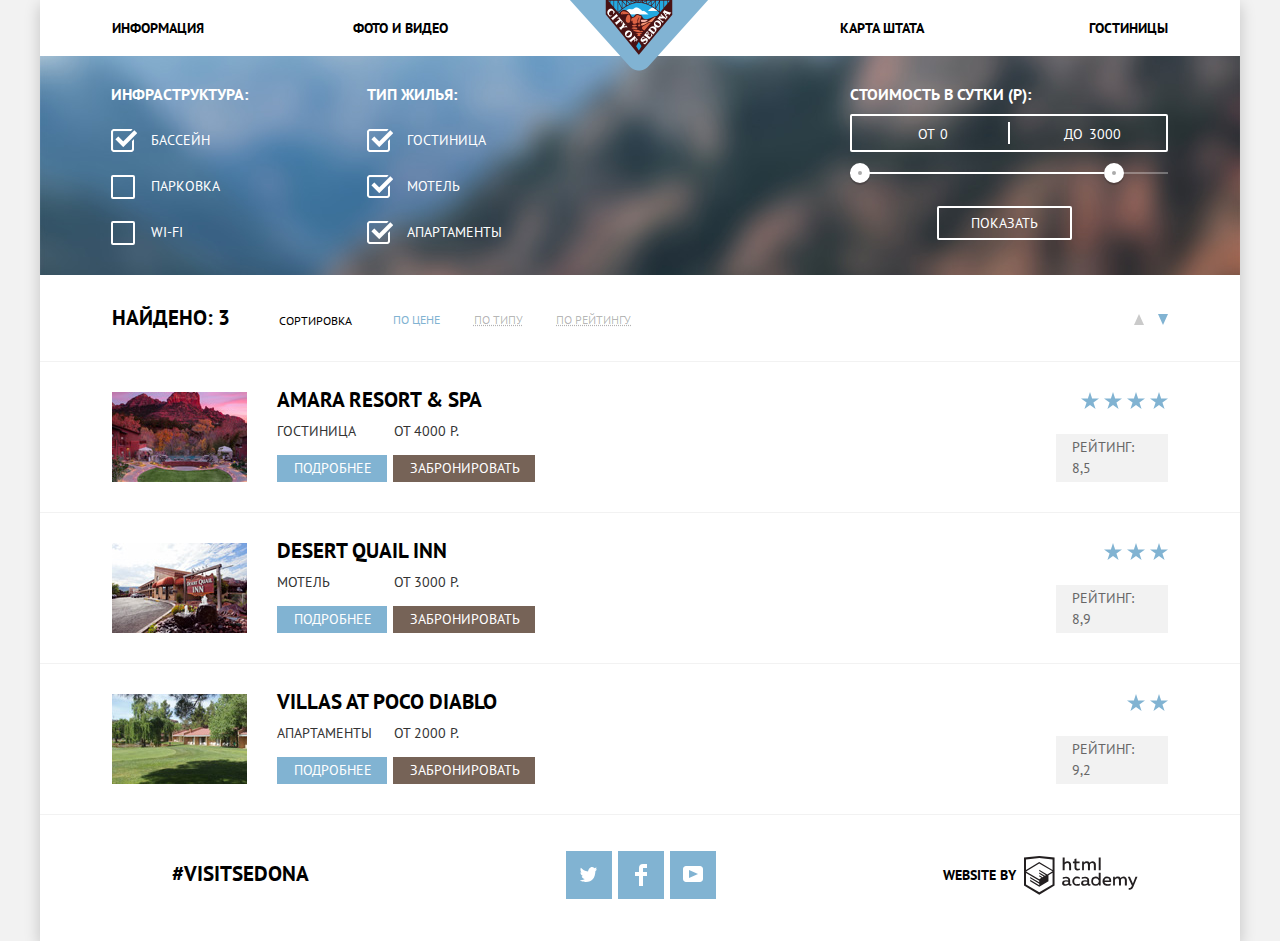
==== commit 16461347: "Последние правки" ====
--- a/hotels.html
+++ b/hotels.html
@@ -1,218 +1,230 @@
 <!DOCTYPE html>
 <html lang="ru">
-  <head>
-    <meta charset="utf-8">
-    <title>Седона</title>
-    <link href="https://fonts.googleapis.com/css?family=PT+Sans:400,700&amp;subset=cyrillic" rel="stylesheet"> 
-    <link rel="stylesheet" href="css/normalize.css">
-    <link rel="stylesheet" href="css/style.css">
-  </head>
-  <body>
-    <div class="site-wrapper">
+
+<head>
+  <meta charset="utf-8">
+  <title>Седона</title>
+  <link href="https://fonts.googleapis.com/css?family=PT+Sans:400,700&amp;subset=cyrillic" rel="stylesheet">
+  <link rel="stylesheet" href="css/normalize.css">
+  <link rel="stylesheet" href="css/style.min.css">
+</head>
+
+<body>
+  <div class="site-wrapper">
     <header class="main-header">
-        <nav class="main-navigation">
-            <a class="main-header-logo" href="index.html">
-                <img src="img/logo.png" width="140" height="72" alt="Логотип небольшого городка Седона">
-            </a>
-            <ul class="site-navigation">
-                <li><a href="#">Информация</a></li>
-                <li><a href="#">Фото и видео</a></li>
-                <li><a href="#">Карта штата</a></li>
-                <li><a class="current">Гостиницы</a></li>
-            </ul>
-        </nav>
+      <nav class="main-navigation">
+        <a class="main-header-logo" href="index.html">
+          <img src="img/logo.png" width="140" height="72" alt="Логотип небольшого городка Седона">
+        </a>
+        <ul class="site-navigation">
+          <li class="site-navigation-item"><a href="#">Информация</a></li>
+          <li class="site-navigation-item"><a href="#">Фото и видео</a></li>
+          <li class="site-navigation-item"><a href="#">Карта штата</a></li>
+          <li class="site-navigation-item"><a href="hotels.html">Гостиницы</a></li>
+        </ul>
+      </nav>
     </header>
 
     <main class="inner-page">
-        <h1 class="visually-hidden">Каталог отелей</h1>
-        <section class="filters">
-            <h2 class="visually-hidden">Фильтры для выбора гостиницы</h2>
-            <!-- Здесь будет форма с фильтрами -->
-            <form class="filters-form" action="https://echo.htmlacademy.ru" method="GET">
-              <div class="fieldset-wrapper">
-                <fieldset>
-                    <legend>Инфраструктура:</legend>
-                    <ul>
-                        <li class="filter-option">
-                          <input class="visually-hidden filter-input filter-input-checkbox" type="checkbox" name="swimming-pool" id="filter-swimming-pool" checked>
-                          <label for="filter-swimming-pool">Бассейн</label>
-                        </li>
-                        <li class="filter-option">
-                          <input class="visually-hidden filter-input filter-input-checkbox" type="checkbox" name="parking" id="filter-parking">
-                          <label for="filter-parking">Парковка</label>
-                        </li>
-                        <li class="filter-option">
-                            <input class="visually-hidden filter-input filter-input-checkbox" type="checkbox" name="wi-fi" id="filter-wi-fi">
-                            <label for="filter-wi-fi">Wi-Fi</label>
-                        </li>
-                    </ul>
-                </fieldset>
-                <fieldset>
-                    <legend>Тип жилья:</legend>
-                    <ul>
-                        <li class="filter-option">
-                            <input class="visually-hidden filter-input filter-input-checkbox" type="checkbox" name="hotel" id="filter-hotel" checked>
-                            <label for="filter-hotel">Гостиница</label>
-                        </li>
-                        <li class="filter-option">
-                            <input class="visually-hidden filter-input filter-input-checkbox" type="checkbox" name="motel" id="filter-motel" checked >
-                            <label for="filter-motel">Мотель</label>
-                            
-                        </li>
-                        <li class="filter-option">
-                                <input class="visually-hidden filter-input filter-input-checkbox" type="checkbox" name="apartments" id="filter-apartments" checked>
-                                <label for="filter-apartments">Апартаменты</label>
-                        </li>
-                    </ul>
-                </fieldset>
+      <h1 class="visually-hidden">Каталог отелей</h1>
+      <section class="filters">
+        <h2 class="visually-hidden">Фильтры для выбора гостиницы</h2>
+        <!-- Здесь будет форма с фильтрами -->
+        <form class="filters-form" action="https://echo.htmlacademy.ru" method="GET">
+          <div class="fieldset-wrapper">
+            <fieldset>
+              <legend>Инфраструктура:</legend>
+              <ul>
+                <li class="filter-option">
+                  <input class="visually-hidden filter-input filter-input-checkbox" type="checkbox" name="swimming-pool"
+                    id="filter-swimming-pool" checked>
+                  <label for="filter-swimming-pool">Бассейн</label>
+                </li>
+                <li class="filter-option">
+                  <input class="visually-hidden filter-input filter-input-checkbox" type="checkbox" name="parking"
+                    id="filter-parking">
+                  <label for="filter-parking">Парковка</label>
+                </li>
+                <li class="filter-option">
+                  <input class="visually-hidden filter-input filter-input-checkbox" type="checkbox" name="wi-fi"
+                    id="filter-wi-fi">
+                  <label for="filter-wi-fi">Wi-Fi</label>
+                </li>
+              </ul>
+            </fieldset>
+            <fieldset>
+              <legend>Тип жилья:</legend>
+              <ul>
+                <li class="filter-option">
+                  <input class="visually-hidden filter-input filter-input-checkbox" type="checkbox" name="hotel"
+                    id="filter-hotel" checked>
+                  <label for="filter-hotel">Гостиница</label>
+                </li>
+                <li class="filter-option">
+                  <input class="visually-hidden filter-input filter-input-checkbox" type="checkbox" name="motel"
+                    id="filter-motel" checked>
+                  <label for="filter-motel">Мотель</label>
+
+                </li>
+                <li class="filter-option">
+                  <input class="visually-hidden filter-input filter-input-checkbox" type="checkbox" name="apartments"
+                    id="filter-apartments" checked>
+                  <label for="filter-apartments">Апартаменты</label>
+                </li>
+              </ul>
+            </fieldset>
+          </div>
+          <div class="filter-range">
+            <div class="filter-range">
+              <div class="filter-range-title">Стоимость в сутки (р):</div>
+              <div class="price-controls">
+                <label class="min-price">от <input type="text" name="min-price" value="0"></label>
+                <label class="max-price">до <input type="text" name="max-price" value="3000"></label>
+              </div>
+              <div class="range-controls">
+                <div class="scale">
+                  <div class="bar"></div>
                 </div>
-                <div class="filter-range">
-                    <div class="filter-range">
-                        <div class="filter-range-title">Стоимость в сутки (р):</div>
-                        <div class="price-controls">
-                          <label class="min-price">от <input type="text" name="min-price" value="0"></label>
-                          <label class="max-price">до <input type="text" name="max-price" value="3000"></label>
-                        </div>
-                        <div class="range-controls">
-                          <div class="scale">
-                            <div class="bar"></div>
-                          </div>
-                          <div class="range-toggle range-toggle-min"></div>
-                          <div class="range-toggle range-toggle-max"></div>
-                        </div>
-                      </div>
-                </div>
-                <button class="button filter-button" type="submit">Показать</button>
-            </form>
-        </section>
-
-        <section class="sorting">
-            <p class="sorting-result">
-                НАЙДЕНО: 3
-            </p>
-            <h2>Сортировка</h2>
-            <ul class="sorting-type-list">
-                <li class="current-sorting"><a href="#">По цене</a></li>
-                <li><a href="#">По типу</a></li>
-                <li><a href="#">По рейтингу</a></li>
-            </ul>
-            <div class="sorting-arrows">
-                <span class="sort-arrow sort-arrow-up"><a href="#">По возврастанию</a></span>
-                <span class="sort-arrow sort-arrow-down"><a href="#">По убыванию</a></span>
-            </div>
-        </section>
-
-        <section class="hotels-catalog">
-          <ul class="hotels-list">
-              <li class="hotel-list-item">
-                  <img src="img/hotel.jpg" width="135" height="90" alt="Фотография отеля Amara Resort & Spa">
-                  <div class="hotel-description">
-                      <h3 class="hotel-name"><a href="#">Amara Resort & Spa</a></h3>
-                      <p class="price-info">
-                         <span class="type-of-hotel">Гостиница</span>
-                         <span class="price">От 4000 Р.</span>
-                      </p>
-                      <p class="button-section">
-                          <a class="button info-button" href="#">Подробнее</a>
-                          <a class="button book-button" href="#">Забронировать</a>
-                      </p>
-                  </div>
-                  <div class="rating">
-                        <ul class="rating-stars">
-                            <li>1</li>
-                            <li>2</li>
-                            <li>3</li>
-                            <li>4</li>
-                        </ul>
-                        <span class="rating-score">Рейтинг: 8,5</span>
-                    </div>
-              </li>
-              <li class="hotel-list-item">
-                    <img src="img/motel2.jpg" width="135" height="90" alt="Фотография мотеля Desert Quail Inn">
-                    <div class="hotel-description">
-                        <h3 class="hotel-name"><a href="#">Desert Quail Inn</a></h3>
-                        <p class="price-info">
-                           <span class="type-of-hotel">Мотель</span>
-                           <span class="price">От 3000 Р.</span>
-                        </p>
-                        <p class="button-section">
-                            <a class="button info-button" href="#">Подробнее</a>
-                            <a class="button book-button" href="#">Забронировать</a>
-                        </p>
-                    </div>
-                    <div class="rating">
-                        <ul class="rating-stars">
-                            <li>1</li>
-                            <li>2</li>
-                            <li>3</li>
-                        </ul>
-                        <span class="rating-score">Рейтинг: 8,9</span>
-                    </div>
-              </li>
-              <li class="hotel-list-item">
-                    <img src="img/hotel3.jpg" width="135" height="90" alt="Фотография отеля Villas at Poco Diablo">
-                    <div class="hotel-description">
-                        <h3 class="hotel-name"><a href="#">Villas at Poco Diablo</a></h3>
-                        <p class="price-info">
-                           <span class="type-of-hotel">Апартаменты</span>
-                           <span class="price">От 2000 Р.</span>
-                        </p>
-                        <p class="button-section">
-                            <a class="button info-button" href="#">Подробнее</a>
-                            <a class="button book-button" href="#">Забронировать</a>
-                        </p>
-                    </div>
-                    <div class="rating">
-                            <ul class="rating-stars">
-                                <li>1</li>
-                                <li>2</li>                    
-                            </ul>
-                            <span class="rating-score">Рейтинг: 9,2</span>
-                    </div>
-              </li>
-          </ul>
-        </section>
-
-
+                <div class="range-toggle range-toggle-min"></div>
+                <div class="range-toggle range-toggle-max"></div>
+              </div>
+            </div>
+          </div>
+          <button class="button filter-button" type="submit">Показать</button>
+        </form>
+      </section>
+
+      <section class="sorting">
+        <p class="sorting-result">
+          НАЙДЕНО: 3
+        </p>
+        <h2>Сортировка</h2>
+        <ul class="sorting-type-list">
+          <li class="current-sorting"><a href="#">По цене</a></li>
+          <li><a href="#">По типу</a></li>
+          <li><a href="#">По рейтингу</a></li>
+        </ul>
+        <div class="sorting-arrows">
+          <a class="sort-arrow sort-arrow-up" href="#"><span class="visually-hidden">По возврастанию</span></a>
+          <a class="sort-arrow sort-arrow-down" href="#"><span class="visually-hidden">По убыванию</span></a>
+        </div>
+      </section>
+
+      <section class="hotels-catalog">
+        <ul class="hotels-list">
+          <li class="hotel-list-item">
+            <img src="img/hotel.jpg" width="135" height="90" alt="Фотография отеля Amara Resort & Spa">
+            <div class="hotel-description">
+              <h3 class="hotel-name"><a href="#">Amara Resort & Spa</a></h3>
+              <p class="price-info">
+                <span class="type-of-hotel">Гостиница</span>
+                <span class="price">От 4000 Р.</span>
+              </p>
+              <p class="button-section">
+                <a class="button info-button" href="#">Подробнее</a>
+                <a class="button book-button" href="#">Забронировать</a>
+              </p>
+            </div>
+            <div class="rating">
+              <ul class="rating-stars">
+                <li>1</li>
+                <li>2</li>
+                <li>3</li>
+                <li>4</li>
+              </ul>
+              <span class="rating-score">Рейтинг: 8,5</span>
+            </div>
+          </li>
+          <li class="hotel-list-item">
+            <img src="img/motel2.jpg" width="135" height="90" alt="Фотография мотеля Desert Quail Inn">
+            <div class="hotel-description">
+              <h3 class="hotel-name"><a href="#">Desert Quail Inn</a></h3>
+              <p class="price-info">
+                <span class="type-of-hotel">Мотель</span>
+                <span class="price">От 3000 Р.</span>
+              </p>
+              <p class="button-section">
+                <a class="button info-button" href="#">Подробнее</a>
+                <a class="button book-button" href="#">Забронировать</a>
+              </p>
+            </div>
+            <div class="rating">
+              <ul class="rating-stars">
+                <li>1</li>
+                <li>2</li>
+                <li>3</li>
+              </ul>
+              <span class="rating-score">Рейтинг: 8,9</span>
+            </div>
+          </li>
+          <li class="hotel-list-item">
+            <img src="img/hotel3.jpg" width="135" height="90" alt="Фотография отеля Villas at Poco Diablo">
+            <div class="hotel-description">
+              <h3 class="hotel-name"><a href="#">Villas at Poco Diablo</a></h3>
+              <p class="price-info">
+                <span class="type-of-hotel">Апартаменты</span>
+                <span class="price">От 2000 Р.</span>
+              </p>
+              <p class="button-section">
+                <a class="button info-button" href="#">Подробнее</a>
+                <a class="button book-button" href="#">Забронировать</a>
+              </p>
+            </div>
+            <div class="rating">
+              <ul class="rating-stars">
+                <li>1</li>
+                <li>2</li>
+              </ul>
+              <span class="rating-score">Рейтинг: 9,2</span>
+            </div>
+          </li>
+        </ul>
+      </section>
     </main>
 
     <footer class="main-footer">
-            <p class="sedona-hashtag">#visitsedona</p>
-            <ul class="footer-social">
-              <li>
-                <a class="social-button" href="#">
-                  Twitter
-                  <svg xmlns="http://www.w3.org/2000/svg" xmlns:xlink="http://www.w3.org/1999/xlink" width="17" height="15" viewBox="0 0 17 15">
-                    <path fill="#FFF" d="M10.95.144c1.685-.496 2.984.27 3.577 1.179.673-.231 1.331-.481 2.011-.708a2.345 2.345 0 0 1-.857 1.768c.685.17 1.304-.491 1.304-.491-.169 1-1.006 1.788-1.563 2.024-.231 6.75-3.175 11.217-10.077 11.082h-.446c-.41 0-4.164-.46-4.898-1.887 2.271.196 3.893-.422 4.693-1.177-.96-.3-2.679-.477-2.979-2.95.349.106.564.228 1.19.119C1.705 8.247.374 7.53.448 5.33c.285.328 1.067.536 1.34.472C1.085 5.561-.182 2.442.894.85c1.818 1.854 3.735 3.606 7.152 3.773C8.254 2.33 9.183.793 10.95.144z"/>
-                </svg>
-                </a>
-              </li>
-              <li>
-                <a class="social-button" href="#">
-                  Facebook
-                  <svg xmlns="http://www.w3.org/2000/svg" width="12" height="22" viewBox="0 0 12 22">
-                    <path fill="#FFF" d="M12 4V0H8a4 4 0 0 0-4 4v4H0v4h4v10h4V12h4V8H8V4h4z"/>
-                  </svg>
-                </a>
-              </li>
-              <li>
-                <a class="social-button" href="#">
-                  Youtube
-                  <svg xmlns="http://www.w3.org/2000/svg" xmlns:xlink="http://www.w3.org/1999/xlink" width="20" height="16" viewBox="0 0 20 16">
-                    <path fill="#FFF" d="M17 0H3C1.35 0 0 1.35 0 3v10c0 1.65 1.35 3 3 3h14c1.65 0 3-1.35 3-3V3c0-1.65-1.35-3-3-3zM6.027 11.998V4.002L15.014 8l-8.987 3.998z"/>
-                  </svg>
-                </a>
-              </li>
-            </ul>
-           <p class="footer-copyright">
-             <b>website by</b>
-             <a href="https://htmlacademy.ru/intensive/htmlcss">
-              <svg xmlns="http://www.w3.org/2000/svg" width="115" height="41">
-                <path d="M46.84 28.22a2.07 2.07 0 0 0 .58-.11v1.4a3.41 3.41 0 0 1-1.24.22 1.75 1.75 0 0 1-1.75-1 5.08 5.08 0 0 1-3.3 1.13c-1.59 0-3.06-.87-3.06-2.68 0-2.24 2.08-2.93 3.9-2.93a11.63 11.63 0 0 1 2.28.26v-.31c0-1.09-.8-1.86-2.3-1.86a7.79 7.79 0 0 0-3.15.67v-1.79a10.72 10.72 0 0 1 3.35-.58c2.48 0 4 1.18 4 3.83v3.14a.57.57 0 0 0 .69.61zm-6.76-1.19a1.42 1.42 0 0 0 1.64 1.29 3.56 3.56 0 0 0 2.53-1v-1.51a10.21 10.21 0 0 0-1.9-.22c-1.1.01-2.27.35-2.27 1.45zM53.06 20.62a5.29 5.29 0 0 1 2.7.67v1.79a4.28 4.28 0 0 0-2.42-.73 2.89 2.89 0 1 0 0 5.76 5.26 5.26 0 0 0 2.55-.67v1.8a6.58 6.58 0 0 1-2.9.6 4.42 4.42 0 0 1-4.72-4.54 4.54 4.54 0 0 1 4.79-4.68zM65.84 28.22a2.07 2.07 0 0 0 .58-.11v1.4a3.41 3.41 0 0 1-1.24.22 1.75 1.75 0 0 1-1.75-1 5.08 5.08 0 0 1-3.3 1.13c-1.59 0-3.06-.87-3.06-2.68 0-2.24 2.08-2.93 3.9-2.93a11.63 11.63 0 0 1 2.28.26v-.31c0-1.09-.8-1.86-2.3-1.86a7.79 7.79 0 0 0-3.15.67v-1.79a10.72 10.72 0 0 1 3.35-.58c2.48 0 4 1.18 4 3.83v3.14a.57.57 0 0 0 .69.61zm-6.76-1.19a1.42 1.42 0 0 0 1.64 1.29 3.56 3.56 0 0 0 2.53-1v-1.51a10.21 10.21 0 0 0-1.9-.22c-1.11.01-2.27.35-2.27 1.45zM76.67 16.85v12.76h-1.76v-1.39a4.07 4.07 0 0 1-3.35 1.62 4.62 4.62 0 0 1 0-9.22 4 4 0 0 1 3.15 1.37v-5.14h2zm-4.76 5.48a2.9 2.9 0 0 0 0 5.8 3 3 0 0 0 2.79-1.84v-2.13a3.06 3.06 0 0 0-2.79-1.83zM82.99 20.62c3.48 0 4.68 2.81 4.12 5.34h-6.58c.22 1.57 1.75 2.22 3.35 2.22a6.41 6.41 0 0 0 2.77-.62v1.68a7.5 7.5 0 0 1-3.14.6c-2.68 0-5-1.53-5-4.61a4.39 4.39 0 0 1 4.48-4.61zm.09 1.62a2.39 2.39 0 0 0-2.57 2.26h4.85a2.06 2.06 0 0 0-2.28-2.26zM89.1 29.61v-8.75h1.73v1.09a4 4 0 0 1 2.92-1.33 3 3 0 0 1 2.73 1.4 4.33 4.33 0 0 1 3.06-1.4 3.21 3.21 0 0 1 3.32 3.52v5.47h-2V24.2a1.67 1.67 0 0 0-1.73-1.84 2.94 2.94 0 0 0-2.17 1.18V29.61h-2V24.2a1.67 1.67 0 0 0-1.73-1.84 3.11 3.11 0 0 0-2.32 1.35v5.91h-2zM111.47 20.86h2l-4.1 9.93c-.95 2.28-2.19 3-3.52 3a5 5 0 0 1-1.15-.15v-1.66a3 3 0 0 0 .89.13c.95 0 1.66-.67 2.17-2l.18-.44-4.16-8.82h2.13l3 6.6zM40.66 1.53v5a4 4 0 0 1 2.83-1.2A3.41 3.41 0 0 1 47.1 8.9v5.41h-2V9.15a1.9 1.9 0 0 0-2-2.1 3.08 3.08 0 0 0-2.44 1.46v5.8h-2V1.53h2zM52.43 2.42v3.12h3.17v1.71h-3.17v4c0 1.15.53 1.53 1.66 1.53a4.71 4.71 0 0 0 1.77-.35v1.68a7.14 7.14 0 0 1-2.35.38 2.68 2.68 0 0 1-3-2.88V7.23h-1.6V5.52h1.57V2.88zM58.1 14.29V5.54h1.73v1.09a4 4 0 0 1 2.92-1.33 3 3 0 0 1 2.73 1.4 4.33 4.33 0 0 1 3.06-1.4 3.21 3.21 0 0 1 3.32 3.52v5.47h-2V8.88a1.67 1.67 0 0 0-1.73-1.84 2.94 2.94 0 0 0-2.17 1.18V14.29h-2V8.88a1.67 1.67 0 0 0-1.73-1.84 3.11 3.11 0 0 0-2.32 1.35v5.91h-2zM74.72 1.52h1.95v12.76h-1.95zM15.44.02h-.16L0 1.62v28l15.28 9.09 15.28-9.09v-28zm13.12 28.45l-13.28 7.9L2 28.47V16.99l13.22 7.87v1.43l-9.07-5.4v1.38l9.11 5.47v1.46l-9.1-5.42v1.38l9.11 5.47 9.19-5.5V19.22l4.1-2.45v11.67zm0-13.16l-3.65 2.14-1.68 1-8-4.76v1.38l6.84 4.07h-.06l-.15.09-1 .57-5.64-3.36v1.38l4.45 2.65-1.05.7-3.36-2v1.38l2.21 1.3-2.25 1.35-13.16-7.82 13.17-7.92zm0-1.39L15.21 6.05l-13.2 7.86V3.41l13.28-1.39 13.28 1.39v10.51z"/>
-              </svg>
-             </a>
-           </p>
-          </footer>
-      </div>
-  </body>
-</html>+      <p class="sedona-hashtag">#visitsedona</p>
+      <ul class="footer-social">
+        <li>
+          <a class="social-button" href="#">
+            Twitter
+            <svg xmlns="http://www.w3.org/2000/svg" xmlns:xlink="http://www.w3.org/1999/xlink" width="17" height="15"
+              viewBox="0 0 17 15">
+              <path fill="#FFF"
+                d="M10.95.144c1.685-.496 2.984.27 3.577 1.179.673-.231 1.331-.481 2.011-.708a2.345 2.345 0 0 1-.857 1.768c.685.17 1.304-.491 1.304-.491-.169 1-1.006 1.788-1.563 2.024-.231 6.75-3.175 11.217-10.077 11.082h-.446c-.41 0-4.164-.46-4.898-1.887 2.271.196 3.893-.422 4.693-1.177-.96-.3-2.679-.477-2.979-2.95.349.106.564.228 1.19.119C1.705 8.247.374 7.53.448 5.33c.285.328 1.067.536 1.34.472C1.085 5.561-.182 2.442.894.85c1.818 1.854 3.735 3.606 7.152 3.773C8.254 2.33 9.183.793 10.95.144z" />
+            </svg>
+          </a>
+        </li>
+        <li>
+          <a class="social-button" href="#">
+            Facebook
+            <svg xmlns="http://www.w3.org/2000/svg" width="12" height="22" viewBox="0 0 12 22">
+              <path fill="#FFF" d="M12 4V0H8a4 4 0 0 0-4 4v4H0v4h4v10h4V12h4V8H8V4h4z" />
+            </svg>
+          </a>
+        </li>
+        <li>
+          <a class="social-button" href="#">
+            Youtube
+            <svg xmlns="http://www.w3.org/2000/svg" xmlns:xlink="http://www.w3.org/1999/xlink" width="20" height="16"
+              viewBox="0 0 20 16">
+              <path fill="#FFF"
+                d="M17 0H3C1.35 0 0 1.35 0 3v10c0 1.65 1.35 3 3 3h14c1.65 0 3-1.35 3-3V3c0-1.65-1.35-3-3-3zM6.027 11.998V4.002L15.014 8l-8.987 3.998z" />
+            </svg>
+          </a>
+        </li>
+      </ul>
+      <p class="footer-copyright">
+        <b>website by</b>
+        <a href="https://htmlacademy.ru/intensive/htmlcss">
+          <svg xmlns="http://www.w3.org/2000/svg" width="115" height="41">
+            <path
+              d="M46.84 28.22a2.07 2.07 0 0 0 .58-.11v1.4a3.41 3.41 0 0 1-1.24.22 1.75 1.75 0 0 1-1.75-1 5.08 5.08 0 0 1-3.3 1.13c-1.59 0-3.06-.87-3.06-2.68 0-2.24 2.08-2.93 3.9-2.93a11.63 11.63 0 0 1 2.28.26v-.31c0-1.09-.8-1.86-2.3-1.86a7.79 7.79 0 0 0-3.15.67v-1.79a10.72 10.72 0 0 1 3.35-.58c2.48 0 4 1.18 4 3.83v3.14a.57.57 0 0 0 .69.61zm-6.76-1.19a1.42 1.42 0 0 0 1.64 1.29 3.56 3.56 0 0 0 2.53-1v-1.51a10.21 10.21 0 0 0-1.9-.22c-1.1.01-2.27.35-2.27 1.45zM53.06 20.62a5.29 5.29 0 0 1 2.7.67v1.79a4.28 4.28 0 0 0-2.42-.73 2.89 2.89 0 1 0 0 5.76 5.26 5.26 0 0 0 2.55-.67v1.8a6.58 6.58 0 0 1-2.9.6 4.42 4.42 0 0 1-4.72-4.54 4.54 4.54 0 0 1 4.79-4.68zM65.84 28.22a2.07 2.07 0 0 0 .58-.11v1.4a3.41 3.41 0 0 1-1.24.22 1.75 1.75 0 0 1-1.75-1 5.08 5.08 0 0 1-3.3 1.13c-1.59 0-3.06-.87-3.06-2.68 0-2.24 2.08-2.93 3.9-2.93a11.63 11.63 0 0 1 2.28.26v-.31c0-1.09-.8-1.86-2.3-1.86a7.79 7.79 0 0 0-3.15.67v-1.79a10.72 10.72 0 0 1 3.35-.58c2.48 0 4 1.18 4 3.83v3.14a.57.57 0 0 0 .69.61zm-6.76-1.19a1.42 1.42 0 0 0 1.64 1.29 3.56 3.56 0 0 0 2.53-1v-1.51a10.21 10.21 0 0 0-1.9-.22c-1.11.01-2.27.35-2.27 1.45zM76.67 16.85v12.76h-1.76v-1.39a4.07 4.07 0 0 1-3.35 1.62 4.62 4.62 0 0 1 0-9.22 4 4 0 0 1 3.15 1.37v-5.14h2zm-4.76 5.48a2.9 2.9 0 0 0 0 5.8 3 3 0 0 0 2.79-1.84v-2.13a3.06 3.06 0 0 0-2.79-1.83zM82.99 20.62c3.48 0 4.68 2.81 4.12 5.34h-6.58c.22 1.57 1.75 2.22 3.35 2.22a6.41 6.41 0 0 0 2.77-.62v1.68a7.5 7.5 0 0 1-3.14.6c-2.68 0-5-1.53-5-4.61a4.39 4.39 0 0 1 4.48-4.61zm.09 1.62a2.39 2.39 0 0 0-2.57 2.26h4.85a2.06 2.06 0 0 0-2.28-2.26zM89.1 29.61v-8.75h1.73v1.09a4 4 0 0 1 2.92-1.33 3 3 0 0 1 2.73 1.4 4.33 4.33 0 0 1 3.06-1.4 3.21 3.21 0 0 1 3.32 3.52v5.47h-2V24.2a1.67 1.67 0 0 0-1.73-1.84 2.94 2.94 0 0 0-2.17 1.18V29.61h-2V24.2a1.67 1.67 0 0 0-1.73-1.84 3.11 3.11 0 0 0-2.32 1.35v5.91h-2zM111.47 20.86h2l-4.1 9.93c-.95 2.28-2.19 3-3.52 3a5 5 0 0 1-1.15-.15v-1.66a3 3 0 0 0 .89.13c.95 0 1.66-.67 2.17-2l.18-.44-4.16-8.82h2.13l3 6.6zM40.66 1.53v5a4 4 0 0 1 2.83-1.2A3.41 3.41 0 0 1 47.1 8.9v5.41h-2V9.15a1.9 1.9 0 0 0-2-2.1 3.08 3.08 0 0 0-2.44 1.46v5.8h-2V1.53h2zM52.43 2.42v3.12h3.17v1.71h-3.17v4c0 1.15.53 1.53 1.66 1.53a4.71 4.71 0 0 0 1.77-.35v1.68a7.14 7.14 0 0 1-2.35.38 2.68 2.68 0 0 1-3-2.88V7.23h-1.6V5.52h1.57V2.88zM58.1 14.29V5.54h1.73v1.09a4 4 0 0 1 2.92-1.33 3 3 0 0 1 2.73 1.4 4.33 4.33 0 0 1 3.06-1.4 3.21 3.21 0 0 1 3.32 3.52v5.47h-2V8.88a1.67 1.67 0 0 0-1.73-1.84 2.94 2.94 0 0 0-2.17 1.18V14.29h-2V8.88a1.67 1.67 0 0 0-1.73-1.84 3.11 3.11 0 0 0-2.32 1.35v5.91h-2zM74.72 1.52h1.95v12.76h-1.95zM15.44.02h-.16L0 1.62v28l15.28 9.09 15.28-9.09v-28zm13.12 28.45l-13.28 7.9L2 28.47V16.99l13.22 7.87v1.43l-9.07-5.4v1.38l9.11 5.47v1.46l-9.1-5.42v1.38l9.11 5.47 9.19-5.5V19.22l4.1-2.45v11.67zm0-13.16l-3.65 2.14-1.68 1-8-4.76v1.38l6.84 4.07h-.06l-.15.09-1 .57-5.64-3.36v1.38l4.45 2.65-1.05.7-3.36-2v1.38l2.21 1.3-2.25 1.35-13.16-7.82 13.17-7.92zm0-1.39L15.21 6.05l-13.2 7.86V3.41l13.28-1.39 13.28 1.39v10.51z" />
+          </svg>
+        </a>
+      </p>
+    </footer>
+  </div>
+</body>
+
+</html>
--- a/css/style.min.css
+++ b/css/style.min.css
@@ -0,0 +1 @@
+body{margin:0;padding:0;font-family:'PT Sans',Arial,sans-serif;font-size:14px;line-height:21px;font-weight:400;color:#333;text-transform:uppercase;background-color:#f2f2f2}.site-wrapper{position:relative;width:1200px;margin:0 auto;background-color:#fff;-webkit-box-shadow:0 5px 15px 0 rgba(0,1,1,0.2);box-shadow:0 5px 15px 0 rgba(0,1,1,0.2)}a{text-decoration:none}img{max-width:100%;height:auto;object-fit:cover}.button{font:inherit;font-weight:700;text-align:center;color:#fff;vertical-align:middle;text-transform:uppercase;border:none}.button.open-search-button,.button.book-button{background-color:#766357}.button.open-search-button{padding-bottom:30px;padding-top:30px;display:block;width:568px;margin:0 auto;-webkit-box-sizing:border-box;box-sizing:border-box;font-size:21px;line-height:26px}.button.open-search-button:hover,.button.open-search-button:focus,.button.book-button:hover,.button.book-button:focus{background-color:#604e43}.button.open-search-button:active,.button.book-button:active{color:rgba(255,255,255,0.3);background-color:#503e33}.button.button-calendar,.button.button-minus,.button.button-plus{font-size:0}.button.button-calendar{position:absolute;right:3px;top:6px;background:none}.button.button-calendar path{fill:#cacaca;outline:none}.button.button-calendar:hover path,.button.button-calendar:focus path{fill:#000;outline:none}.button.button-calendar:active path{fill:#81b3d2;outline:none}.button.button-minus,.button.button-plus{position:relative;width:38px;height:38px;-webkit-box-sizing:border-box;box-sizing:border-box;background-color:#f2f2f2}.button.button-minus::before{content:"";position:absolute;top:19px;left:13px;width:12px;height:3px;border-top:3px solid #bdbbbc}.button.button-plus::before{content:"";position:absolute;top:19px;left:13px;width:12px;height:3px;border-top:3px solid #bdbbbc}.button.button-plus::after{content:"";position:absolute;top:15px;left:14px;width:3px;height:12px;border-right:3px solid #bdbbbc}.button.button-minus:hover::before,.button.button-minus:focus::before{border-top:3px solid #000}.button.button-minus:active::before{border-top:3px solid #81b3d2}.button.button-plus:hover::before,.button.button-plus:focus::before{border-top:3px solid #000}.button.button-plus:hover::after,.button.button-plus:focus::after{border-right:3px solid #000}.button.button-plus:active::before{border-top:3px solid #81b3d2}.button.button-plus:active::after{border-right:3px solid #81b3d2}.button.search-button,.button.info-button{background-color:#81b3d2}.button.search-button{padding-top:16px;padding-bottom:16px;-webkit-box-sizing:border-box;box-sizing:border-box;margin-top:55px;width:100%;font-size:21px;line-height:26px}.button.info-button{-webkit-box-sizing:border-box;box-sizing:border-box}.button.search-button:hover,.button.info-button:hover,.button.search-button:focus,.button.info-button:focus{background-color:#669ec0}.button.search-button:active,.button.info-button:active{color:rgba(255,255,255,0.3);background-color:#5496bd}.social-button{font-size:0;background-color:#81b3d2}.social-button:hover,.social-button:focus{background-color:#669ec0}.social-button:active{background-color:#5496bd}.social-button:active svg{opacity:.3}.main-navigation{margin:0;padding:0;font-size:14px;line-height:26px;font-weight:700;color:#000;background-color:#fff}.site-navigation{display:-webkit-box;display:-ms-flexbox;display:flex;-ms-flex-wrap:wrap;flex-wrap:wrap;margin:0;padding:0;list-style:none}.site-navigation li{width:239px;-webkit-box-sizing:border-box;box-sizing:border-box}.site-navigation li:nth-child(2){margin-right:239px}.site-navigation a{display:block;-webkit-box-sizing:border-box;box-sizing:border-box;width:239px;text-align:center;color:#000;padding:15px 72px 15px 68px}.site-navigation-item:nth-child(3) > a,.site-navigation-item:nth-child(4) > a{text-align:right}.site-navigation-item:nth-child(2) > a{margin-left:4px}.site-navigation-item:nth-child(4) > a{margin-left:5px}.site-navigation a:hover,.site-navigation a:focus{color:#81b3d2}.site-navigation a:active{color:rgba(0,0,0,0.3)}.main-header-logo{position:absolute;top:0;left:529px;z-index:2}.sedona-description{background-color:#fff}.welcome-wrapper{position:relative;padding-top:76px;padding-bottom:75px;text-align:center;background-image:url(../img/background-photo.jpg);background-position:0 -82px;background-repeat:no-repeat;background-color:#766357}.welcome-wrapper::after{content:" ";position:absolute;bottom:-2px;left:-1px;width:1202px;height:59px;background-image:url(../img/polygon.svg)}.sedona-description h1{width:440px;margin:0 auto 34px;padding:0;padding-top:60px;font-size:21px;line-height:26px;font-weight:700;text-align:center;color:#000}.features{margin-bottom:50px}.features .feature-text{width:489px;margin:0 auto 56px;padding:0;font-size:14px;line-height:14px;color:#333}.features-list{display:-webkit-box;display:-ms-flexbox;display:flex;margin:0;padding:0;-ms-flex-wrap:wrap;flex-wrap:wrap;list-style:none;background-color:#eee}.features-list-item{min-height:256px;text-align:center}.features-list .advice-list{display:-webkit-box;display:-ms-flexbox;display:flex;-ms-flex-wrap:wrap;flex-wrap:wrap;list-style:none}.advice-list-item{-webkit-box-sizing:border-box;box-sizing:border-box;max-width:400px;width:400px;min-height:332px;text-align:center}.features-list-item h3,.advice-list-item h4{margin:0;padding:0;font-size:21px;line-height:21px;font-weight:700;color:#000}.advice-list-item h4{position:relative;margin:163px auto 24px}.advice-list-item h4::before{content:"";position:absolute;background-repeat:no-repeat;background-position:0 0}.accomodation h4::before{top:-100px;left:163px;width:72px;height:75px;background-image:url(../img/advice-icon-1.svg)}.food h4::before{top:-100px;left:163px;width:74px;height:70px;background-image:url(../img/advice-icon-2.svg)}.souvenirs h4::before{top:-104px;left:168px;width:64px;height:76px;background-image:url(../img/advice-icon-3.svg)}.features-list p,.features-list span{margin:0;padding:0;font-size:14px;line-height:21px;font-weight:400;color:#333}.advice-list-item p{width:290px;margin-left:auto;margin-right:auto;-webkit-box-sizing:border-box;box-sizing:border-box;text-align:center}.features-list-item{-webkit-box-sizing:border-box;box-sizing:border-box;text-align:center}.features-list-item:first-child,.features-list-item:nth-child(2){display:-webkit-box;display:-ms-flexbox;display:flex;-ms-flex-wrap:wrap;flex-wrap:wrap;text-align:center;background-color:#81b3d2}.features-list-item:not(:first-child) h3,.features-list-item:not(:nth-child(2)) h3{margin-top:50px;margin-bottom:25px;text-align:center}.features-list-item:first-child h3{margin-top:50px}.features-number{display:block;margin-bottom:30px}.features-list-item:not(:first-child) p,.features-list-item:not(:nth-child(2)) p{width:280px;margin-top:20px;margin-left:auto;margin-right:auto;text-align:center}.feature-description{width:400px}.feature-description p,.feature-description span,.feature-description h3{color:#fff}.advice-list{margin:0;padding:0;background-color:#fff}li.features-list-item:nth-child(n+3){width:400px}.search{position:relative}.search-words{width:434px;margin:0 auto;margin-bottom:24px;padding:0;text-align:center;font-size:30px;line-height:36px;font-weight:700;color:#000}.search .search-info{width:440px;margin:0 auto 46px;padding:0;font-size:14px;line-height:24px;text-align:center}.modal{display:none;position:absolute;left:316px;width:568px;height:395px;padding:55px;-webkit-box-sizing:border-box;box-sizing:border-box;background-color:#fff;-webkit-box-shadow:0 7px 15px 0 rgba(0,1,1,0.15);box-shadow:0 7px 15px 0 rgba(0,1,1,0.15)}.modal-show{display:block}.modal-search p{margin:0;padding:0}.search-form{display:-webkit-box;display:-ms-flexbox;display:flex;-webkit-box-orient:vertical;-webkit-box-direction:normal;-ms-flex-direction:column;flex-direction:column;-ms-flex-wrap:wrap;flex-wrap:wrap}.quantity-form-item{display:flex;justify-content:space-between}.quantity-form-item:first-of-type{width:226px}.quantity-form-item:nth-of-type(2){width:179px}.search-form-item label{display:inline-block;margin-top:7px;vertical-align:middle;font-size:14px;line-height:26px;font-weight:700;color:#000}.search-form input{font:inherit;font-size:14px;line-height:26px;font-weight:700;background-color:#f2f2f2;border:2px solid #f2f2f2}p.search-form-item{position:relative;display:-webkit-box;display:-ms-flexbox;display:flex;-ms-flex-wrap:wrap;flex-wrap:wrap;-webkit-box-pack:justify;-ms-flex-pack:justify;justify-content:space-between;margin-bottom:27px}.search-form input:hover{background-color:#ebebeb;border:2px solid #ebebeb}.search-form input:focus{background-color:transparent;border:2px solid #e5e5e5;outline:none}.input-dates{width:346px;padding:6px 40px 5px 10px;-webkit-box-sizing:border-box;box-sizing:border-box;text-transform:uppercase}.quantity-form-wrapper{display:-webkit-box;display:-ms-flexbox;display:flex;-webkit-box-orient:horizontal;-webkit-box-direction:normal;-ms-flex-direction:row;flex-direction:row;-webkit-box-pack:justify;-ms-flex-pack:justify;justify-content:space-between;margin-top:1px}.quantity-buttons-wrapper{display:-webkit-box;display:-ms-flexbox;display:flex;width:114px;-webkit-box-orient:horizontal;-webkit-box-direction:normal;-ms-flex-direction:row;flex-direction:row}label[for="adults-quantity"]{width:71px;font-family:'PT Sans',Arial,sans-serif;font-size:14px;font-weight:700;font-style:normal;font-stretch:normal;line-height:1.86;letter-spacing:normal;text-align:left;padding-top:7px}label[for="children-quantity"]{width:38px;font-family:'PT Sans',Arial,sans-serif;font-size:14px;font-weight:700;font-style:normal;font-stretch:normal;line-height:1.86;letter-spacing:normal;text-align:left;padding-top:7px}.quantity-form-wrapper input[type="text"]{width:38px;height:38px;text-align:center;-webkit-box-sizing:border-box;box-sizing:border-box}.location{-webkit-box-sizing:border-box;box-sizing:border-box;height:473px}.main-footer{display:-webkit-box;display:-ms-flexbox;display:flex;-webkit-box-pack:justify;-ms-flex-pack:justify;justify-content:space-between;color:#000;background-color:#fff;padding:36px 101px 36px 132px}.main-footer .sedona-hashtag{margin:0;margin-top:10px;padding:0;font-size:21px;line-height:26px;font-weight:700}.main-footer .footer-social{display:-webkit-box;display:-ms-flexbox;display:flex;margin:0;padding:0;padding-left:23px;list-style:none}.footer-social li{position:relative;display:-webkit-box;display:-ms-flexbox;display:flex;margin-left:6px}.social-button{width:46px;height:48px;padding-top:13px;text-align:center;background-color:#81b3d2;-webkit-box-sizing:border-box;box-sizing:border-box}.social-button svg{text-align:center;vertical-align:middle;fill:#fff}.social-button svg:hover,.social-button svg:focus{fill:#fff}.social-button svg:active{fill:#81b3d2}.main-footer .footer-copyright{display:-webkit-box;display:-ms-flexbox;display:flex;margin:0;margin-top:5px;padding:0;font-size:14px;line-height:26px;font-weight:400;color:#000}.footer-copyright > b{margin-right:8px;margin-top:6px}.footer-copyright svg{fill:#231f20}.footer-copyright-logo:hover svg,.footer-copyright-logo:focus svg{fill:#81b3d2}.footer-copyright-logo:active svg{fill:#bdbbbc}.inner-page{color:#333;background-color:#fff}.site-navigation .current,.site-navigation .current:hover,.site-navigation .current:focus,.site-navigation .current:active{color:#766357}.filters{position:relative;padding:28px 60px 0 71px;-webkit-box-sizing:border-box;box-sizing:border-box;padding-bottom:7px;background-color:#81b3d2;background-image:url(../img/filter-background.jpg);background-position:0 -295px;background-repeat:no-repeat;background-size:cover}.filters-form{display:-webkit-box;display:-ms-flexbox;display:flex;-webkit-box-sizing:border-box;box-sizing:border-box;-webkit-box-pack:justify;-ms-flex-pack:justify;justify-content:space-between}.fieldset-wrapper{display:-webkit-box;display:-ms-flexbox;display:flex;-ms-flex-wrap:wrap;flex-wrap:wrap}.filters-form fieldset{display:-webkit-box;display:-ms-flexbox;display:flex;-webkit-box-orient:vertical;-webkit-box-direction:normal;-ms-flex-direction:column;flex-direction:column;margin:0;padding:0;border:none}.filters-form fieldset:not(:first-child){margin-left:76px}.filters-form legend{margin:0;padding:0;font-size:16px;line-height:21px;font-weight:700;color:#fff}.filters-form ul{width:140px;margin:0;margin-top:25px;margin-left:40px;padding:0;-webkit-box-sizing:border-box;box-sizing:border-box;list-style:none;font-size:14px;line-height:21px;font-weight:400;color:#fff}.filter-option{margin-bottom:25px}.filter-option label{position:relative;display:block;cursor:pointer;-webkit-user-select:none;-moz-user-select:none;-ms-user-select:none;user-select:none}.filter-input-checkbox + label::before{content:"";position:absolute;top:-1px;left:-40px;width:20px;height:20px;border:2px solid #fff;border-radius:2px}.filter-input-checkbox:disabled + label::before{border:2px solid #6a6a6a}.filter-input-checkbox:checked + label::before{content:"";position:absolute;top:-1px;left:-40px;width:26px;height:23px;border:none;background-image:url(../img/checkbox-on.png);background-position:0 0;background-repeat:no-repeat}.filter-input-checkbox:checked:disabled + label::before{background-image:url(../img/checkbox-on-disabled.png)}.filter-input-checkbox:hover + label::before,.filter-input-checkbox:focus + label::before{outline:3px solid #81b3d2}.filter-button{position:absolute;right:168px;top:150px;display:block;width:135px;min-height:34px;font-size:14px;line-height:21px;font-weight:400;color:#fff;background-color:transparent;border:2px solid #fff;border-radius:2px}.filter-button:hover,.filter-button:focus,.filter-button:active{color:#000;background-color:#fff}.filter-range{width:330px;color:#fff;text-transform:uppercase}.filter-range-title{margin-bottom:9px;font-weight:600;font-size:16px;line-height:21px}.price-controls{position:relative;height:34px;width:314px;margin-bottom:20px;font-size:0;border:2px solid #fff;border-radius:2px}.price-controls::after{content:"";position:absolute;top:50%;left:50%;width:2px;height:22px;background:#fff;-webkit-transform:translate(-50%,-50%);-ms-transform:translate(-50%,-50%);transform:translate(-50%,-50%)}.price-controls label{display:inline-block;font-size:14px;line-height:38px;vertical-align:top;cursor:pointer}.price-controls .min-price,.price-controls .max-price{width:90px;padding-left:66px;margin-top:-2px}.price-controls .max-price{padding-left:56px}.price-controls input{width:50px;margin:0;color:inherit;font:inherit;background:none;border:none}.range-controls{position:relative;margin-bottom:32px}.range-controls .scale{height:2px;width:318px;background:rgba(255,255,255,0.3)}.range-controls .bar{width:80%;height:2px;background:#fff}.range-toggle{position:absolute;top:-9px;width:4px;height:4px;background:#ababab;border:8px solid #fff;border-radius:50%;-webkit-box-shadow:0 2px 1px 0 rgba(0,1,1,0.2);box-shadow:0 2px 1px 0 rgba(0,1,1,0.2);cursor:pointer}.range-toggle:hover{background:#1c4f80;transform:scale(1.1,1.1)}.range-toggle-min{left:0}.range-toggle-max{left:77%}.sorting{display:-webkit-box;display:-ms-flexbox;display:flex;-webkit-box-sizing:border-box;box-sizing:border-box;padding:30px 72px;border-bottom:1px solid #f2f2f2;background-color:#fff}.sorting-result{margin:0;margin-right:49px;padding:0;-webkit-box-sizing:border-box;box-sizing:border-box;font-size:21px;line-height:26px;font-weight:700;color:#000}.sorting h2{margin:0;margin-top:7px;padding:0;-webkit-box-sizing:border-box;box-sizing:border-box;font-size:12px;line-height:18px;font-weight:400;color:#000}.sorting-type-list{display:-webkit-box;display:-ms-flexbox;display:flex;width:238px;-webkit-box-pack:justify;-ms-flex-pack:justify;justify-content:space-between;-webkit-box-sizing:border-box;box-sizing:border-box;margin:0;margin-left:41px;margin-top:6px;padding:0;list-style:none;font-size:12px;line-height:18px;font-weight:400;color:rgba(0,0,0,0.3)}.sorting-type-list a{font-size:12px;line-height:18px;font-weight:400;color:rgba(0,0,0,0.3);text-decoration:underline;-webkit-text-decoration-color:rgba(0,0,0,0.3);text-decoration-color:rgba(0,0,0,0.3);-webkit-text-decoration-style:dotted;text-decoration-style:dotted}.current-sorting a,.current-sorting a:hover,.current-sorting a:focus{color:#81b3d2;text-decoration:none}.sorting-type-list a:hover,.sorting-type-list a:focus{color:#81b3d2;-webkit-text-decoration-color:#81b3d2;text-decoration-color:#81b3d2}.sorting-type-list a:active{color:#000;text-decoration:none}.sorting-arrows{display:-webkit-box;display:-ms-flexbox;display:flex;width:34px;margin-left:auto;margin-top:9px;-webkit-box-orient:horizontal;-webkit-box-direction:normal;-ms-flex-direction:row;flex-direction:row;-webkit-box-pack:justify;-ms-flex-pack:justify;justify-content:space-between}.sort-arrow{display:block;width:0;height:0;border:11px solid transparent;border-right-width:5px;border-left-width:5px}.sort-arrow-up{border-bottom-color:#cacaca;border-top:0}.sort-arrow-up:hover,.sort-arrow-up:focus{border-bottom-color:#231f20;outline:2px solid #81b3d2}.sort-arrow-up:active{border-bottom-color:#81b3d2;outline:2px solid #81b3d2}.sort-arrow-down{border-top-color:#81b3d2;border-bottom:0}.sort-arrow-down:hover,.sort-arrow-down:focus{border-top-color:#231f20;outline:2px solid #81b3d2}.sort-arrow-down:active{border-top-color:#81b3d2;outline:2px solid #81b3d2}.hotels-list{display:-webkit-box;display:-ms-flexbox;display:flex;margin:0;padding:0;-webkit-box-sizing:border-box;box-sizing:border-box;-webkit-box-orient:vertical;-webkit-box-direction:normal;-ms-flex-direction:column;flex-direction:column;list-style:none}.hotel-list-item{display:-webkit-box;display:-ms-flexbox;display:flex;padding:30px 72px;-webkit-box-sizing:border-box;box-sizing:border-box;border-bottom:1px solid #f2f2f2}.hotel-list-item img{margin-right:30px}.hotel-description{display:-webkit-box;display:-ms-flexbox;display:flex;width:270px;-webkit-box-orient:vertical;-webkit-box-direction:normal;-ms-flex-direction:column;flex-direction:column;-webkit-box-pack:justify;-ms-flex-pack:justify;justify-content:space-between;-webkit-box-sizing:border-box;box-sizing:border-box}.hotel-description h3,.hotel-description p{margin:0;padding:0}.hotel-description h3{margin:0;margin-top:-5px;padding:0;font-size:21px;line-height:26px;font-weight:700;color:#000}.price-info{display:-webkit-box;display:-ms-flexbox;display:flex;width:182px;-webkit-box-orient:horizontal;-webkit-box-direction:normal;-ms-flex-direction:row;flex-direction:row;-webkit-box-pack:justify;-ms-flex-pack:justify;justify-content:space-between}.button-section{display:-webkit-box;display:-ms-flexbox;display:flex;-webkit-box-orient:horizontal;-webkit-box-direction:normal;-ms-flex-direction:row;flex-direction:row}.book-button,.info-button{display:block;-webkit-box-sizing:border-box;box-sizing:border-box;padding:3px 17px;font:inherit;text-align:center;color:#fff;text-transform:uppercase;border:none}.info-button{width:110px;margin-right:6px}.book-button{width:142px}.hotel-name>a{display:block;-webkit-box-sizing:border-box;box-sizing:border-box;font-size:21px;line-height:26px;font-weight:700;color:#000}.hotel-name>a:hover,.hotel-name>a:focus{color:#81b3d2}.hotel-name>a:active{color:rgba(0,0,0,0.3)}.type-of-hotel,.price{margin-top:-5px;font-size:14px;line-height:21px;font-weight:400;color:#333}.rating{display:-webkit-box;display:-ms-flexbox;display:flex;-webkit-box-orient:vertical;-webkit-box-direction:normal;-ms-flex-direction:column;flex-direction:column;-webkit-box-pack:justify;-ms-flex-pack:justify;justify-content:space-between;margin-left:auto}.rating ul{display:-webkit-box;display:-ms-flexbox;display:flex;margin:0;padding:0;-webkit-box-sizing:border-box;box-sizing:border-box;font-size:0;list-style:none}.rating-stars{display:-webkit-box;display:-ms-flexbox;display:flex;-webkit-box-orient:horizontal;-webkit-box-direction:normal;-ms-flex-direction:row;flex-direction:row;-webkit-box-pack:end;-ms-flex-pack:end;justify-content:flex-end;margin-bottom:47px}.rating-stars li{position:relative;width:18px;margin-left:5px}.rating-stars li::before{content:"";position:absolute;width:18px;height:17px;background-image:url(../img/star.svg);background-repeat:no-repeat;background-position:0 0}.rating-score{display:block;width:112px;-webkit-box-sizing:border-box;box-sizing:border-box;padding:3px 13px 3px 16px;font-size:14px;line-height:21px;font-weight:400;color:#666;background-color:#f2f2f2}.visually-hidden{position:absolute;width:1px;height:1px;margin:-1px;border:0;padding:0;white-space:nowrap;-webkit-clip-path:inset(100%);clip-path:inset(100%);clip:rect(0 0 0 0);overflow:hidden}@-webkit-keyframes move{0%{-webkit-transform:translateY(-2000px);transform:translateY(-2000px)}100%{-webkit-transform:translateY(0);transform:translateY(0)}}@keyframes move{0%{-webkit-transform:translateY(-2000px);transform:translateY(-2000px)}100%{-webkit-transform:translateY(0);transform:translateY(0)}}.modal-show{-webkit-animation-name:move;animation-name:move;-webkit-animation-duration:1s;animation-duration:1s}input[name="children-quantity"]{width:38px;height:38px;text-align:center;-webkit-box-sizing:border-box;box-sizing:border-box}.features-list-item:nth-child(2) p{width:320px}.advice-list-item.food p{width:290px}
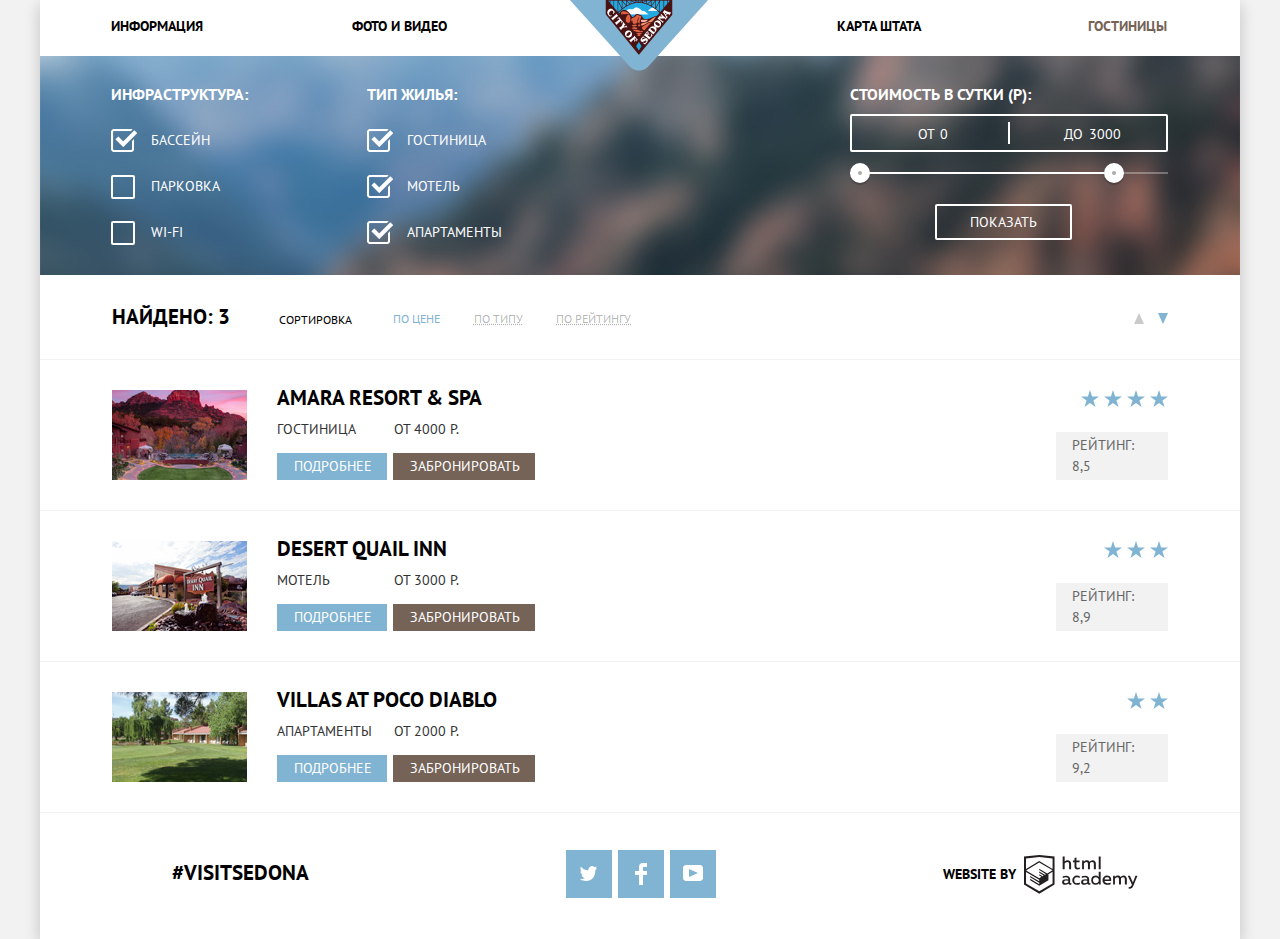
==== commit 0487e894: "после 1 попытки" ====
--- a/hotels.html
+++ b/hotels.html
@@ -6,7 +6,7 @@
   <title>Седона</title>
   <link href="https://fonts.googleapis.com/css?family=PT+Sans:400,700&amp;subset=cyrillic" rel="stylesheet">
   <link rel="stylesheet" href="css/normalize.css">
-  <link rel="stylesheet" href="css/style.min.css">
+  <link rel="stylesheet" href="css/style.css">
 </head>
 
 <body>
@@ -20,7 +20,7 @@
           <li class="site-navigation-item"><a href="#">Информация</a></li>
           <li class="site-navigation-item"><a href="#">Фото и видео</a></li>
           <li class="site-navigation-item"><a href="#">Карта штата</a></li>
-          <li class="site-navigation-item"><a href="hotels.html">Гостиницы</a></li>
+          <li class="site-navigation-item"><a class="current">Гостиницы</a></li>
         </ul>
       </nav>
     </header>
@@ -29,7 +29,6 @@
       <h1 class="visually-hidden">Каталог отелей</h1>
       <section class="filters">
         <h2 class="visually-hidden">Фильтры для выбора гостиницы</h2>
-        <!-- Здесь будет форма с фильтрами -->
         <form class="filters-form" action="https://echo.htmlacademy.ru" method="GET">
           <div class="fieldset-wrapper">
             <fieldset>
@@ -113,7 +112,9 @@
       <section class="hotels-catalog">
         <ul class="hotels-list">
           <li class="hotel-list-item">
-            <img src="img/hotel.jpg" width="135" height="90" alt="Фотография отеля Amara Resort & Spa">
+            <div class="hotel-image-wrapper">
+              <img src="img/hotel.jpg" width="135" height="90" alt="Фотография отеля Amara Resort & Spa">
+            </div>
             <div class="hotel-description">
               <h3 class="hotel-name"><a href="#">Amara Resort & Spa</a></h3>
               <p class="price-info">
@@ -136,7 +137,9 @@
             </div>
           </li>
           <li class="hotel-list-item">
-            <img src="img/motel2.jpg" width="135" height="90" alt="Фотография мотеля Desert Quail Inn">
+            <div class="hotel-image-wrapper">
+              <img src="img/motel2.jpg" width="135" height="90" alt="Фотография мотеля Desert Quail Inn">
+            </div>
             <div class="hotel-description">
               <h3 class="hotel-name"><a href="#">Desert Quail Inn</a></h3>
               <p class="price-info">
@@ -158,7 +161,9 @@
             </div>
           </li>
           <li class="hotel-list-item">
-            <img src="img/hotel3.jpg" width="135" height="90" alt="Фотография отеля Villas at Poco Diablo">
+            <div class="hotel-image-wrapper">
+              <img src="img/hotel3.jpg" width="135" height="90" alt="Фотография отеля Villas at Poco Diablo">
+            </div>
             <div class="hotel-description">
               <h3 class="hotel-name"><a href="#">Villas at Poco Diablo</a></h3>
               <p class="price-info">
@@ -216,7 +221,7 @@
       </ul>
       <p class="footer-copyright">
         <b>website by</b>
-        <a href="https://htmlacademy.ru/intensive/htmlcss">
+        <a class="footer-copyright-logo" href="https://htmlacademy.ru/intensive/htmlcss">
           <svg xmlns="http://www.w3.org/2000/svg" width="115" height="41">
             <path
               d="M46.84 28.22a2.07 2.07 0 0 0 .58-.11v1.4a3.41 3.41 0 0 1-1.24.22 1.75 1.75 0 0 1-1.75-1 5.08 5.08 0 0 1-3.3 1.13c-1.59 0-3.06-.87-3.06-2.68 0-2.24 2.08-2.93 3.9-2.93a11.63 11.63 0 0 1 2.28.26v-.31c0-1.09-.8-1.86-2.3-1.86a7.79 7.79 0 0 0-3.15.67v-1.79a10.72 10.72 0 0 1 3.35-.58c2.48 0 4 1.18 4 3.83v3.14a.57.57 0 0 0 .69.61zm-6.76-1.19a1.42 1.42 0 0 0 1.64 1.29 3.56 3.56 0 0 0 2.53-1v-1.51a10.21 10.21 0 0 0-1.9-.22c-1.1.01-2.27.35-2.27 1.45zM53.06 20.62a5.29 5.29 0 0 1 2.7.67v1.79a4.28 4.28 0 0 0-2.42-.73 2.89 2.89 0 1 0 0 5.76 5.26 5.26 0 0 0 2.55-.67v1.8a6.58 6.58 0 0 1-2.9.6 4.42 4.42 0 0 1-4.72-4.54 4.54 4.54 0 0 1 4.79-4.68zM65.84 28.22a2.07 2.07 0 0 0 .58-.11v1.4a3.41 3.41 0 0 1-1.24.22 1.75 1.75 0 0 1-1.75-1 5.08 5.08 0 0 1-3.3 1.13c-1.59 0-3.06-.87-3.06-2.68 0-2.24 2.08-2.93 3.9-2.93a11.63 11.63 0 0 1 2.28.26v-.31c0-1.09-.8-1.86-2.3-1.86a7.79 7.79 0 0 0-3.15.67v-1.79a10.72 10.72 0 0 1 3.35-.58c2.48 0 4 1.18 4 3.83v3.14a.57.57 0 0 0 .69.61zm-6.76-1.19a1.42 1.42 0 0 0 1.64 1.29 3.56 3.56 0 0 0 2.53-1v-1.51a10.21 10.21 0 0 0-1.9-.22c-1.11.01-2.27.35-2.27 1.45zM76.67 16.85v12.76h-1.76v-1.39a4.07 4.07 0 0 1-3.35 1.62 4.62 4.62 0 0 1 0-9.22 4 4 0 0 1 3.15 1.37v-5.14h2zm-4.76 5.48a2.9 2.9 0 0 0 0 5.8 3 3 0 0 0 2.79-1.84v-2.13a3.06 3.06 0 0 0-2.79-1.83zM82.99 20.62c3.48 0 4.68 2.81 4.12 5.34h-6.58c.22 1.57 1.75 2.22 3.35 2.22a6.41 6.41 0 0 0 2.77-.62v1.68a7.5 7.5 0 0 1-3.14.6c-2.68 0-5-1.53-5-4.61a4.39 4.39 0 0 1 4.48-4.61zm.09 1.62a2.39 2.39 0 0 0-2.57 2.26h4.85a2.06 2.06 0 0 0-2.28-2.26zM89.1 29.61v-8.75h1.73v1.09a4 4 0 0 1 2.92-1.33 3 3 0 0 1 2.73 1.4 4.33 4.33 0 0 1 3.06-1.4 3.21 3.21 0 0 1 3.32 3.52v5.47h-2V24.2a1.67 1.67 0 0 0-1.73-1.84 2.94 2.94 0 0 0-2.17 1.18V29.61h-2V24.2a1.67 1.67 0 0 0-1.73-1.84 3.11 3.11 0 0 0-2.32 1.35v5.91h-2zM111.47 20.86h2l-4.1 9.93c-.95 2.28-2.19 3-3.52 3a5 5 0 0 1-1.15-.15v-1.66a3 3 0 0 0 .89.13c.95 0 1.66-.67 2.17-2l.18-.44-4.16-8.82h2.13l3 6.6zM40.66 1.53v5a4 4 0 0 1 2.83-1.2A3.41 3.41 0 0 1 47.1 8.9v5.41h-2V9.15a1.9 1.9 0 0 0-2-2.1 3.08 3.08 0 0 0-2.44 1.46v5.8h-2V1.53h2zM52.43 2.42v3.12h3.17v1.71h-3.17v4c0 1.15.53 1.53 1.66 1.53a4.71 4.71 0 0 0 1.77-.35v1.68a7.14 7.14 0 0 1-2.35.38 2.68 2.68 0 0 1-3-2.88V7.23h-1.6V5.52h1.57V2.88zM58.1 14.29V5.54h1.73v1.09a4 4 0 0 1 2.92-1.33 3 3 0 0 1 2.73 1.4 4.33 4.33 0 0 1 3.06-1.4 3.21 3.21 0 0 1 3.32 3.52v5.47h-2V8.88a1.67 1.67 0 0 0-1.73-1.84 2.94 2.94 0 0 0-2.17 1.18V14.29h-2V8.88a1.67 1.67 0 0 0-1.73-1.84 3.11 3.11 0 0 0-2.32 1.35v5.91h-2zM74.72 1.52h1.95v12.76h-1.95zM15.44.02h-.16L0 1.62v28l15.28 9.09 15.28-9.09v-28zm13.12 28.45l-13.28 7.9L2 28.47V16.99l13.22 7.87v1.43l-9.07-5.4v1.38l9.11 5.47v1.46l-9.1-5.42v1.38l9.11 5.47 9.19-5.5V19.22l4.1-2.45v11.67zm0-13.16l-3.65 2.14-1.68 1-8-4.76v1.38l6.84 4.07h-.06l-.15.09-1 .57-5.64-3.36v1.38l4.45 2.65-1.05.7-3.36-2v1.38l2.21 1.3-2.25 1.35-13.16-7.82 13.17-7.92zm0-1.39L15.21 6.05l-13.2 7.86V3.41l13.28-1.39 13.28 1.39v10.51z" />
--- a/css/style.css
+++ b/css/style.css
@@ -0,0 +1,1937 @@
+body
+{
+    font-family: 'PT Sans', Arial, sans-serif;
+    font-size: 14px;
+    font-weight: 400;
+    line-height: 21px;
+
+    margin: 0;
+    padding: 0;
+
+    text-transform: uppercase;
+
+    color: #333;
+    background-color: #f2f2f2;
+}
+
+.site-wrapper
+{
+    position: relative;
+
+    width: 1200px;
+    margin: 0 auto;
+
+    background-color: #fff;
+    -webkit-box-shadow: 0 5px 15px 0 rgba(0, 1, 1, .2);
+            box-shadow: 0 5px 15px 0 rgba(0, 1, 1, .2);
+}
+
+a
+{
+    text-decoration: none;
+}
+
+img
+{
+    max-width: 100%;
+    height: auto;
+
+    object-fit: cover;
+}
+
+.button
+{
+    font: inherit;
+    font-weight: 700;
+
+    text-align: center;
+    vertical-align: middle;
+    text-transform: uppercase;
+
+    color: #fff;
+    border: none;
+}
+
+.button.open-search-button,
+.button.book-button
+{
+    background-color: #766357;
+}
+
+.button.open-search-button
+{
+    font-size: 21px;
+    line-height: 26px;
+
+    display: block;
+
+    -webkit-box-sizing: border-box;
+            box-sizing: border-box;
+    width: 568px;
+    margin: 0 auto;
+    padding-top: 30px;
+    padding-bottom: 30px;
+}
+
+.button.open-search-button:hover,
+.button.open-search-button:focus,
+.button.book-button:hover,
+.button.book-button:focus
+{
+    background-color: #604e43;
+}
+
+.button.open-search-button:active,
+.button.book-button:active
+{
+    color: rgba(255, 255, 255, .3);
+    background-color: #503e33;
+}
+
+.button.button-calendar,
+.button.button-minus,
+.button.button-plus
+{
+    font-size: 0;
+}
+
+.button.button-calendar
+{
+    position: absolute;
+    top: 6px;
+    right: 3px;
+
+    background: none;
+}
+
+.button.button-calendar path
+{
+    outline: none;
+
+    fill: #cacaca;
+}
+
+.button.button-calendar:hover path,
+.button.button-calendar:focus path
+{
+    outline: none;
+
+    fill: #000;
+}
+
+.button.button-calendar:active path
+{
+    outline: none;
+
+    fill: #81b3d2;
+}
+
+.button.button-minus,
+.button.button-plus
+{
+    position: relative;
+
+    -webkit-box-sizing: border-box;
+            box-sizing: border-box;
+    width: 38px;
+    height: 38px;
+
+    background-color: #f2f2f2;
+}
+
+.button.button-minus::before
+{
+    position: absolute;
+    top: 19px ;
+    left: 13px ;
+
+    width: 12px;
+    height: 3px;
+
+    content: '';
+
+    border-top: 3px solid #bdbbbc;
+}
+
+.button.button-plus::before
+{
+    position: absolute;
+    top: 19px ;
+    left: 13px ;
+
+    width: 12px;
+    height: 3px;
+
+    content: '';
+
+    border-top: 3px solid #bdbbbc;
+}
+
+.button.button-plus::after
+{
+    position: absolute;
+    top: 15px ;
+    left: 14px ;
+
+    width: 3px;
+    height: 12px;
+
+    content: '';
+
+    border-right: 3px solid #bdbbbc;
+}
+
+.button.button-minus:hover::before,
+.button.button-minus:focus::before
+{
+    border-top: 3px solid #000;
+}
+
+.button.button-minus:active::before
+{
+    border-top: 3px solid #81b3d2;
+}
+
+.button.button-plus:hover::before,
+.button.button-plus:focus::before
+{
+    border-top: 3px solid #000;
+}
+
+.button.button-plus:hover::after,
+.button.button-plus:focus::after
+{
+    border-right: 3px solid #000;
+}
+
+.button.button-plus:active::before
+{
+    border-top: 3px solid #81b3d2;
+}
+
+.button.button-plus:active::after
+{
+    border-right: 3px solid #81b3d2;
+}
+
+.button.search-button,
+.button.info-button
+{
+    background-color: #81b3d2;
+}
+
+.button.search-button
+{
+    font-size: 21px;
+    line-height: 26px;
+
+    -webkit-box-sizing: border-box;
+            box-sizing: border-box;
+    width: 100%;
+    margin-top: 55px;
+    padding-top: 16px;
+    padding-bottom: 16px;
+}
+
+.button.info-button
+{
+    -webkit-box-sizing: border-box;
+            box-sizing: border-box;
+}
+
+.button.search-button:hover,
+.button.info-button:hover,
+.button.search-button:focus,
+.button.info-button:focus
+{
+    background-color: #669ec0;;
+}
+
+.button.search-button:active,
+.button.info-button:active
+{
+    color: rgba(255, 255, 255, .3);
+    background-color: #5496bd;
+}
+
+.social-button
+{
+    font-size: 0;
+
+    background-color: #81b3d2;
+}
+
+.social-button:hover,
+.social-button:focus
+{
+    background-color: #669ec0;
+}
+
+.social-button:active
+{
+    background-color: #5496bd;
+}
+
+.social-button:active svg
+{
+    opacity: .3;
+}
+
+.main-navigation
+{
+    font-size: 14px;
+    font-weight: 700;
+    line-height: 26px;
+
+    margin: 0;
+    padding: 0;
+
+    color: #000;
+    background-color: #fff;
+}
+
+.site-navigation
+{
+    display: -webkit-box;
+    display: -ms-flexbox;
+    display: flex;
+
+    margin: 0;
+    padding: 0;
+
+    list-style: none;
+
+    -ms-flex-wrap: wrap;
+        flex-wrap: wrap;
+}
+
+.site-navigation li
+{
+    -webkit-box-sizing: border-box;
+            box-sizing: border-box;
+    width: 239px;
+    padding-top: 13px;
+    padding-bottom: 17px;
+}
+
+.site-navigation li:nth-child(2)
+{
+    margin-right: 239px;
+}
+
+.site-navigation li:first-child {
+  padding-left: 71px;
+}
+
+.site-navigation li:nth-child(2) {
+  padding-left: 73px;
+}
+
+.site-navigation li:nth-child(3) {
+  padding-left: 80px;
+}
+
+.site-navigation li:nth-child(4) {
+  padding-left: 92px;
+}
+
+.site-navigation a
+{
+    width: 100px;
+    display: block;
+
+    -webkit-box-sizing: border-box;
+            box-sizing: border-box;
+
+    color: #000;
+}
+
+.site-navigation a:hover,
+.site-navigation a:focus
+{
+    color: #81b3d2;
+}
+
+.site-navigation a:active
+{
+    color: rgba(0, 0, 0, .3);
+}
+
+.main-header-logo
+{
+    position: absolute;
+    z-index: 2;
+    top: 0;
+    left: 529px;
+}
+
+.sedona-description
+{
+    background-color: #fff;
+}
+
+.welcome-wrapper
+{
+    position: relative;
+
+    padding-top: 76px;
+    padding-bottom: 75px;
+
+    text-align: center;
+
+    background-color: #766357;
+    background-image: url(../img/background-photo.jpg);
+    background-repeat: no-repeat;
+    background-position: 0 -82px;
+}
+
+.welcome-wrapper::after
+{
+    position: absolute;
+    bottom: -2px;
+    left: -1px;
+
+    width: 1202px;
+    height: 59px;
+
+    content: ' ';
+
+    background-image: url(../img/polygon.svg);
+}
+
+.sedona-description h1
+{
+    font-size: 21px;
+    font-weight: 700;
+    line-height: 26px;
+
+    width: 440px;
+    margin: 0 auto 27px;
+    padding: 0;
+    padding-top: 60px;
+
+    text-align: center;
+
+    color: #000;
+}
+
+.features
+{
+    margin-bottom: 51px;
+}
+
+.features .feature-text
+{
+    font-size: 14px;
+    line-height: 26px;
+
+    width: 489px;
+    margin: 0 auto 51px;
+    padding: 0;
+
+    color: #333;
+}
+
+.features-list
+{
+    display: -webkit-box;
+    display: -ms-flexbox;
+    display: flex;
+
+    margin: 0;
+    padding: 0;
+
+    list-style: none;
+
+    background-color: #eee;
+
+    -ms-flex-wrap: wrap;
+        flex-wrap: wrap;
+}
+
+.features-list-item
+{
+    min-height: 256px;
+
+    text-align: center;
+}
+
+.features-list .advice-list
+{
+    display: -webkit-box;
+    display: -ms-flexbox;
+    display: flex;
+
+    list-style: none;
+
+    -ms-flex-wrap: wrap;
+        flex-wrap: wrap;
+}
+
+.advice-list-item
+{
+    -webkit-box-sizing: border-box;
+            box-sizing: border-box;
+    width: 400px;
+    max-width: 400px;
+    min-height: 332px;
+
+    text-align: center;
+}
+
+.features-list-item h3,
+.advice-list-item h4
+{
+    margin: 0;
+    padding: 0;
+    margin-left: auto;
+    margin-right: auto;
+
+    font-size: 21px;
+    font-weight: 700;
+    line-height: 21px;
+    color: #000;
+}
+
+.features-list-item h3 {
+  width: 160px;
+}
+
+.advice-list-item h4
+{
+    position: relative;
+
+    margin-top: 163px;
+    margin-right: auto;
+    margin-left: auto;
+}
+
+.advice-list-item h4::before
+{
+    position: absolute;
+
+    content: '';
+
+    background-repeat: no-repeat;
+    background-position: 0 0;
+}
+
+.accomodation h4::before
+{
+    top: -102px;
+    left: 163px;
+
+    width: 72px;
+    height: 75px;
+
+    background-image: url(../img/advice-icon-1.svg);
+}
+
+.food h4::before
+{
+    top: -102px;
+    left: 163px;
+
+    width: 74px;
+    height: 70px;
+
+    background-image: url(../img/advice-icon-2.svg);
+}
+
+.souvenirs h4::before
+{
+    top: -106px;
+    left: 168px;
+
+    width: 64px;
+    height: 76px;
+
+    background-image: url(../img/advice-icon-3.svg);
+}
+
+.features-list p,
+.features-list span
+{
+    font-size: 14px;
+    font-weight: 400;
+    line-height: 21px;
+
+    margin: 0;
+    padding: 0;
+
+    color: #333;
+}
+
+.advice-list-item p
+{
+    -webkit-box-sizing: border-box;
+            box-sizing: border-box;
+    width: 290px;
+    margin-right: auto;
+    margin-left: auto;
+
+    text-align: center;
+}
+
+.features-list-item
+{
+    -webkit-box-sizing: border-box;
+            box-sizing: border-box;
+
+    text-align: center;
+}
+
+.features-list-item:first-child,
+.features-list-item:nth-child(2)
+{
+    display: -webkit-box;
+    display: -ms-flexbox;
+    display: flex;
+
+    text-align: center;
+
+    background-color: #81b3d2;
+
+    -ms-flex-wrap: wrap;
+        flex-wrap: wrap;
+}
+
+.features-list-item:not(:first-child) h3,
+.features-list-item:not(:nth-child(2)) h3
+{
+    margin-top: 48px;
+    margin-bottom: 23px;
+
+    text-align: center;
+}
+
+.features-list-item:first-child h3
+{
+    margin-top: 50px;
+}
+
+.features-number
+{
+    position: relative;
+    display: block;
+
+    margin-bottom: 30px;
+}
+
+.features-list-item:not(:first-child) p,
+.features-list-item:not(:nth-child(2)) p
+{
+    width: 280px;
+    margin-top: 23px;
+    margin-right: auto;
+    margin-left: auto;
+
+    text-align: center;
+}
+
+.feature-description
+{
+    width: 400px;
+}
+
+.feature-description p,
+.feature-description  span,
+.feature-description h3
+{
+    color: #fff;
+}
+
+.advice-list
+{
+    margin: 0;
+    margin-bottom: -2px;
+    padding: 0;
+
+    background-color: #fff;
+}
+
+li.features-list-item:nth-child(n+3)
+{
+    width: 400px;
+}
+
+.search
+{
+    position: relative;
+}
+
+.search-words
+{
+    font-size: 30px;
+    font-weight: 700;
+    line-height: 36px;
+
+    width: 434px;
+    margin: 0 auto;
+    margin-bottom: 24px;
+    padding: 0;
+
+    text-align: center;
+
+    color: #000;
+}
+
+.search .search-info
+{
+    font-size: 14px;
+    line-height: 24px;
+
+    width: 440px;
+    margin: 0 auto 47px;
+    padding: 0;
+
+    text-align: center;
+}
+
+.modal
+{
+    position: absolute;
+    left: 316px;
+
+    display: none;
+
+    -webkit-box-sizing: border-box;
+            box-sizing: border-box;
+    width: 568px;
+    height: 395px;
+    padding: 55px;
+
+    background-color: #fff;
+    -webkit-box-shadow: 0 7px 15px 0 rgba(0, 1, 1, .15);
+            box-shadow: 0 7px 15px 0 rgba(0, 1, 1, .15);
+}
+
+.modal-show
+{
+    display: block;
+}
+
+.modal-search p
+{
+    margin: 0;
+    padding: 0;
+}
+
+.search-form
+{
+    display: -webkit-box;
+    display: -ms-flexbox;
+    display: flex;
+        flex-direction: column;
+
+    -webkit-box-orient: vertical;
+    -webkit-box-direction: normal;
+    -ms-flex-direction: column;
+    -ms-flex-wrap: wrap;
+        flex-wrap: wrap;
+}
+
+.quantity-form-item
+{
+    display: flex;
+
+    justify-content: space-between;
+}
+
+.quantity-form-item:first-of-type
+{
+    width: 226px;
+}
+
+.quantity-form-item:nth-of-type(2)
+{
+    width: 179px;
+}
+
+.search-form-item label
+{
+    font-size: 14px;
+    font-weight: 700;
+    line-height: 26px;
+
+    display: inline-block;
+
+    margin-top: 6px;
+
+    vertical-align: middle;
+
+    color: #000;
+}
+
+.search-form input
+{
+    font: inherit;
+    font-size: 14px;
+    font-weight: 700;
+    line-height: 26px;
+
+    border: 2px solid #f2f2f2;
+    background-color: #f2f2f2;
+}
+
+p.search-form-item
+{
+    position: relative;
+
+    display: -webkit-box;
+    display: -ms-flexbox;
+    display: flex;
+
+    margin-bottom: 27px;
+
+    -ms-flex-wrap: wrap;
+        flex-wrap: wrap;
+    -webkit-box-pack: justify;
+    -ms-flex-pack: justify;
+    justify-content: space-between;
+}
+
+.search-form input:hover
+{
+    border: 2px solid #ebebeb;
+    background-color: #ebebeb;
+}
+
+.search-form input:focus
+{
+    border: 2px solid #e5e5e5;
+    outline: none;
+    background-color: transparent;
+}
+
+.input-dates
+{
+    -webkit-box-sizing: border-box;
+            box-sizing: border-box;
+    width: 346px;
+    padding: 5px 40px 5px 10px;
+
+    text-transform: uppercase;
+}
+
+.quantity-form-wrapper
+{
+    display: -webkit-box;
+    display: -ms-flexbox;
+    display: flex;
+        flex-direction: row;
+
+    margin-top: 1px;
+
+    -webkit-box-orient: horizontal;
+    -webkit-box-direction: normal;
+    -ms-flex-direction: row;
+    -webkit-box-pack: justify;
+    -ms-flex-pack: justify;
+    justify-content: space-between;
+}
+
+.quantity-buttons-wrapper
+{
+    display: -webkit-box;
+    display: -ms-flexbox;
+    display: flex;
+        flex-direction: row;
+
+    width: 114px;
+
+    -webkit-box-orient: horizontal;
+    -webkit-box-direction: normal;
+    -ms-flex-direction: row;
+}
+
+label[for='adults-quantity']
+{
+    font-family: 'PT Sans', Arial, sans-serif;
+    font-size: 14px;
+    font-weight: bold;
+    font-style: normal;
+    font-stretch: normal;
+    line-height: 1.86;
+
+    width: 71px;
+    padding-top: 7px;
+
+    text-align: left;
+    letter-spacing: normal;
+}
+
+label[for='children-quantity']
+{
+    font-family: 'PT Sans', Arial, sans-serif;
+    font-size: 14px;
+    font-weight: bold;
+    font-style: normal;
+    font-stretch: normal;
+    line-height: 1.86;
+
+    width: 38px;
+    padding-top: 7px;
+
+    text-align: left;
+    letter-spacing: normal;
+}
+
+.quantity-form-wrapper input[type='text']
+{
+    -webkit-box-sizing: border-box;
+            box-sizing: border-box;
+    width: 38px;
+    height: 38px;
+
+    text-align: center;
+}
+
+.location
+{
+    background-image: url(../img/map.jpg);
+    background-repeat: no-repeat;
+    background-size: cover;
+    background-position: 0 0;
+    background-color: #ababab;
+    -webkit-box-sizing: border-box;
+            box-sizing: border-box;
+    height: 593px;
+}
+
+.main-footer
+{
+    display: -webkit-box;
+    display: -ms-flexbox;
+    display: flex;
+
+    padding-top: 37px;
+    padding-right: 101px;
+    padding-bottom: 35px;
+    padding-left: 132px;
+
+    color: #000;
+
+    background-color: #fff;
+
+    -webkit-box-pack: justify;
+    -ms-flex-pack: justify;
+    justify-content: space-between;
+}
+
+.main-page-footer {
+  margin-top: -120px;
+  opacity: 0.9;
+  z-index: 2;
+}
+
+.main-footer .sedona-hashtag
+{
+    font-size: 21px;
+    font-weight: 700;
+    line-height: 26px;
+
+    margin: 0;
+    margin-top: 10px;
+    padding: 0;
+}
+
+.main-footer .footer-social
+{
+    display: -webkit-box;
+    display: -ms-flexbox;
+    display: flex;
+
+    margin: 0;
+    padding: 0;
+    padding-left: 23px;
+
+    list-style: none;
+}
+
+.footer-social li
+{
+    position: relative;
+
+    display: -webkit-box;
+    display: -ms-flexbox;
+    display: flex;
+
+    margin-left: 6px;
+}
+
+.social-button
+{
+    -webkit-box-sizing: border-box;
+            box-sizing: border-box;
+    width: 46px;
+    height: 48px;
+    padding-top: 13px;
+
+    text-align: center;
+
+    background-color: #81b3d2;
+}
+
+.social-button svg
+{
+    text-align: center;
+    vertical-align: middle;
+
+    fill: #fff;
+}
+
+.social-button svg:hover,
+.social-button svg:focus
+{
+    fill: #fff;
+}
+
+.social-button svg:active
+{
+    fill: #81b3d2;
+}
+
+.main-footer .footer-copyright
+{
+    font-size: 14px;
+    font-weight: 400;
+    line-height: 26px;
+
+    display: -webkit-box;
+    display: -ms-flexbox;
+    display: flex;
+
+    margin: 0;
+    margin-top: 5px;
+    padding: 0;
+
+    color: #000;
+}
+
+.footer-copyright > b
+{
+    margin-top: 6px;
+    margin-right: 8px;
+}
+
+.footer-copyright svg
+{
+    fill: #231f20;
+}
+
+.footer-copyright-logo:hover svg,
+.footer-copyright-logo:focus svg
+{
+    fill: #81b3d2;
+}
+
+.footer-copyright-logo:active svg
+{
+    fill: #bdbbbc;
+}
+
+
+.inner-page
+{
+    color: #333;
+    background-color: #fff;
+}
+
+.filters
+{
+    position: relative;
+
+    -webkit-box-sizing: border-box;
+            box-sizing: border-box;
+    padding: 28px 60px 0 71px;
+    padding-bottom: 7px;
+
+    background-color: #81b3d2;
+    background-image: url('../img/filter-background.jpg');
+    background-repeat: no-repeat;
+    background-position: 0 -295px;
+    background-size: cover;
+}
+
+.filters-form
+{
+    display: -webkit-box;
+    display: -ms-flexbox;
+    display: flex;
+
+    -webkit-box-sizing: border-box;
+            box-sizing: border-box;
+
+    -webkit-box-pack: justify;
+    -ms-flex-pack: justify;
+    justify-content: space-between;
+}
+
+.fieldset-wrapper
+{
+    display: -webkit-box;
+    display: -ms-flexbox;
+    display: flex;
+
+    -ms-flex-wrap: wrap;
+        flex-wrap: wrap;
+}
+
+.filters-form fieldset
+{
+    display: -webkit-box;
+    display: -ms-flexbox;
+    display: flex;
+        flex-direction: column;
+
+    margin: 0;
+    padding: 0;
+
+    border: none;
+
+    -webkit-box-orient: vertical;
+    -webkit-box-direction: normal;
+    -ms-flex-direction: column;
+}
+
+.filters-form fieldset:not(:first-child)
+{
+    margin-left: 76px;
+}
+
+.filters-form legend
+{
+    font-size: 16px;
+    font-weight: 700;
+    line-height: 21px;
+
+    margin: 0;
+    padding: 0;
+
+    color: #fff ;
+}
+
+.filters-form  ul
+{
+    font-size: 14px;
+    font-weight: 400;
+    line-height: 21px;
+
+    -webkit-box-sizing: border-box;
+            box-sizing: border-box;
+    width: 140px;
+    margin: 0;
+    margin-top: 25px;
+    margin-left: 40px;
+    padding: 0;
+
+    list-style: none;
+
+    color: #fff ;
+}
+
+.filter-option
+{
+    margin-bottom: 25px;
+}
+
+.filter-option label
+{
+    position: relative;
+
+    display: block;
+
+    cursor: pointer;
+    -webkit-user-select: none;
+       -moz-user-select: none;
+        -ms-user-select: none;
+            user-select: none;
+}
+
+.filter-input-checkbox + label::before
+{
+    position: absolute;
+    top: -1px;
+    left: -40px;
+
+    width: 20px;
+    height: 20px;
+
+    content: '';
+
+    border: 2px solid #fff;
+    border-radius: 2px;
+}
+
+
+.filter-input-checkbox:disabled + label::before
+{
+    border: 2px solid #6a6a6a;
+}
+
+.filter-input-checkbox:checked + label::before
+{
+    position: absolute;
+    top: -1px;
+    left: -40px;
+
+    width: 26px;
+    height: 23px;
+
+    content: '';
+
+    border: none;
+    background-image: url(../img/checkbox-on.png);
+    background-repeat: no-repeat;
+    background-position: 0 0;
+}
+
+.filter-input-checkbox:checked:disabled + label::before
+{
+    background-image: url(../img/checkbox-on-disabled.png);
+}
+
+.filter-input-checkbox:hover + label::before,
+.filter-input-checkbox:focus + label::before
+{
+    outline: 3px solid #81b3d2;
+}
+
+.filter-button
+{
+    font-size: 14px;
+    font-weight: 400;
+    line-height: 21px;
+
+    position: absolute;
+    top: 148px;
+    right: 168px;
+
+    display: block;
+
+    width: 137px;
+    min-height: 36px;
+
+    color: #fff ;
+    border: 2px solid #fff;
+    border-radius: 2px;
+    background-color: transparent;
+}
+
+.filter-button:hover,
+.filter-button:focus,
+.filter-button:active
+{
+    color: #000;
+    background-color: #fff;
+}
+
+.filter-range
+{
+    width: 330px;
+
+    text-transform: uppercase;
+
+    color: #fff;
+}
+
+.filter-range-title
+{
+    font-size: 16px;
+    font-weight: 600;
+    line-height: 21px;
+
+    margin-bottom: 9px;
+}
+
+.price-controls
+{
+    font-size: 0;
+
+    position: relative;
+
+    width: 314px;
+    height: 34px;
+    margin-bottom: 20px;
+
+    border: 2px solid #fff;
+    border-radius: 2px;
+}
+
+.price-controls::after
+{
+    position: absolute;
+    top: 50%;
+    left: 50%;
+
+    width: 2px;
+    height: 22px;
+
+    content: '';
+    -webkit-transform: translate(-50%, -50%);
+        -ms-transform: translate(-50%, -50%);
+            transform: translate(-50%, -50%);
+
+    background: #fff;
+}
+
+.price-controls label
+{
+    font-size: 14px;
+    line-height: 38px;
+
+    display: inline-block;
+
+    cursor: pointer;
+    vertical-align: top;
+}
+
+.price-controls .min-price,
+.price-controls .max-price
+{
+    width: 90px;
+    margin-top: -2px;
+    padding-left: 66px;
+}
+
+.price-controls .max-price
+{
+    padding-left: 56px;
+}
+
+.price-controls input
+{
+    font: inherit;
+
+    width: 50px;
+    margin: 0;
+
+    color: inherit;
+    border: none;
+    background: none;
+}
+
+.range-controls
+{
+    position: relative;
+
+    margin-bottom: 32px;
+}
+
+.range-controls .scale
+{
+    width: 318px;
+    height: 2px;
+
+    background: rgba(255, 255, 255, .3);
+}
+
+.range-controls .bar
+{
+    width: 80%;
+    height: 2px;
+
+    background: #fff;
+}
+
+.range-toggle
+{
+    position: absolute;
+    top: -9px;
+
+    width: 4px;
+    height: 4px;
+
+    cursor: pointer;
+
+    border: 8px solid #fff;
+    border-radius: 50%;
+    background: #ababab;
+    -webkit-box-shadow: 0 2px 1px 0 rgba(0, 1, 1, .2);
+            box-shadow: 0 2px 1px 0 rgba(0, 1, 1, .2);
+}
+
+.range-toggle:hover
+{
+    transform: scale(1.1,1.1);
+
+    background: #1c4f80;
+}
+
+.range-toggle-min
+{
+    left: 0;
+}
+
+.range-toggle-max
+{
+    left: 77%;
+}
+
+.sorting
+{
+    display: -webkit-box;
+    display: -ms-flexbox;
+    display: flex;
+
+    -webkit-box-sizing: border-box;
+            box-sizing: border-box;
+    padding: 29px 72px;
+
+    border-bottom: 1px solid #f2f2f2;
+    background-color: #fff;
+}
+
+.sorting-result
+{
+    font-size: 21px;
+    font-weight: 700;
+    line-height: 26px;
+
+    -webkit-box-sizing: border-box;
+            box-sizing: border-box;
+    margin: 0;
+    margin-right: 49px;
+    padding: 0;
+
+    color: #000 ;
+}
+
+.sorting h2
+{
+    font-size: 12px;
+    font-weight: 400;
+    line-height: 18px;
+
+    -webkit-box-sizing: border-box;
+            box-sizing: border-box;
+    margin: 0;
+    margin-top: 7px;
+    padding: 0;
+
+    color: #000 ;
+}
+
+.sorting-type-list
+{
+    font-size: 12px;
+    font-weight: 400;
+    line-height: 18px;
+
+    display: -webkit-box;
+    display: -ms-flexbox;
+    display: flex;
+    flex-wrap: wrap;
+
+    -webkit-box-sizing: border-box;
+            box-sizing: border-box;
+    width: 238px;
+    margin: 0;
+    margin-top: 6px;
+    margin-left: 41px;
+    padding: 0;
+
+    list-style: none;
+
+    color: rgba(0, 0, 0, .3);
+
+    -webkit-box-pack: justify;
+    -ms-flex-pack: justify;
+    justify-content: space-between;
+}
+
+.sorting-type-list a
+{
+    font-size: 12px;
+    font-weight: 400;
+    line-height: 18px;
+
+    text-decoration: underline;
+
+    color: rgba(0, 0, 0, .3);
+
+    -webkit-text-decoration-color: rgba(0, 0, 0, .3);
+            text-decoration-color: rgba(0, 0, 0, .3);
+    -webkit-text-decoration-style: dotted;
+            text-decoration-style: dotted;
+}
+
+.current-sorting a,
+.current-sorting a:hover,
+.current-sorting a:focus
+{
+    text-decoration: none;
+
+    color: #81b3d2;
+}
+
+.sorting-type-list a:hover,
+.sorting-type-list a:focus
+{
+    color: #81b3d2;
+
+    -webkit-text-decoration-color: #81b3d2;
+            text-decoration-color: #81b3d2;
+}
+
+.sorting-type-list a:active
+{
+    text-decoration: none;
+
+    color: #000;
+}
+
+.sorting-arrows
+{
+    display: -webkit-box;
+    display: -ms-flexbox;
+    display: flex;
+        flex-direction: row;
+
+    width: 34px;
+    margin-top: 9px;
+    margin-left: auto;
+
+    -webkit-box-orient: horizontal;
+    -webkit-box-direction: normal;
+    -ms-flex-direction: row;
+    -webkit-box-pack: justify;
+    -ms-flex-pack: justify;
+    justify-content: space-between;
+}
+
+.sort-arrow
+{
+    display: block;
+
+    width: 0;
+    height: 0;
+
+    border: 11px solid transparent;
+    border-right-width: 5px;
+    border-left-width: 5px;
+}
+
+.sort-arrow-up
+{
+    border-top: 0;
+    border-bottom-color: #cacaca ;
+}
+
+.sort-arrow-up:hover,
+.sort-arrow-up:focus
+{
+    border-bottom-color: #231f20 ;
+    outline: 2px solid #81b3d2;
+}
+
+.sort-arrow-up:active
+{
+    border-bottom-color: #81b3d2 ;
+    outline: 2px solid #81b3d2;
+}
+
+.sort-arrow-down
+{
+    border-top-color: #81b3d2;
+    border-bottom: 0;
+}
+
+.sort-arrow-down:hover,
+.sort-arrow-down:focus
+{
+    border-top-color: #231f20;
+    outline: 2px solid #81b3d2;
+}
+
+.sort-arrow-down:active
+{
+    border-top-color: #81b3d2;
+    outline: 2px solid #81b3d2;
+}
+
+.hotels-list
+{
+    display: -webkit-box;
+    display: -ms-flexbox;
+    display: flex;
+        flex-direction: column;
+
+    -webkit-box-sizing: border-box;
+            box-sizing: border-box;
+    margin: 0;
+    padding: 0;
+
+    list-style: none;
+
+    -webkit-box-orient: vertical;
+    -webkit-box-direction: normal;
+    -ms-flex-direction: column;
+}
+
+.hotel-list-item
+{
+    display: -webkit-box;
+    display: -ms-flexbox;
+    display: flex;
+
+    -webkit-box-sizing: border-box;
+            box-sizing: border-box;
+    padding: 30px 72px;
+
+    border-bottom: 1px solid #f2f2f2;
+}
+
+.hotel-description
+{
+    display: -webkit-box;
+    display: -ms-flexbox;
+    display: flex;
+        flex-direction: column;
+
+    -webkit-box-sizing: border-box;
+            box-sizing: border-box;
+    width: 270px;
+
+    -webkit-box-orient: vertical;
+    -webkit-box-direction: normal;
+    -ms-flex-direction: column;
+    -webkit-box-pack: justify;
+    -ms-flex-pack: justify;
+    justify-content: space-between;
+}
+
+.hotel-description h3,
+.hotel-description p
+{
+    margin: 0;
+    padding: 0;
+}
+
+.hotel-description h3
+{
+    font-size: 21px;
+    font-weight: 700;
+    line-height: 26px;
+
+    margin: 0;
+    margin-top: -5px;
+    padding: 0;
+
+    color: #000;
+}
+
+.price-info
+{
+    display: -webkit-box;
+    display: -ms-flexbox;
+    display: flex;
+        flex-direction: row;
+
+    width: 182px;
+
+    -webkit-box-orient: horizontal;
+    -webkit-box-direction: normal;
+    -ms-flex-direction: row;
+    -webkit-box-pack: justify;
+    -ms-flex-pack: justify;
+    justify-content: space-between;
+}
+
+.button-section
+{
+    display: -webkit-box;
+    display: -ms-flexbox;
+    display: flex;
+        flex-direction: row;
+
+    -webkit-box-orient: horizontal;
+    -webkit-box-direction: normal;
+    -ms-flex-direction: row;
+}
+
+.book-button,
+.info-button
+{
+    font: inherit;
+
+    display: block;
+
+    -webkit-box-sizing: border-box;
+            box-sizing: border-box;
+    padding: 3px 17px;
+
+    text-align: center;
+    text-transform: uppercase;
+
+    color: #fff;
+    border: none;
+}
+
+.info-button
+{
+    width: 110px;
+    margin-right: 6px;
+}
+
+.book-button
+{
+    width: 142px;
+}
+
+.hotel-name > a
+{
+    font-size: 21px;
+    font-weight: 700;
+    line-height: 26px;
+
+    display: block;
+
+    -webkit-box-sizing: border-box;
+            box-sizing: border-box;
+
+    color: #000 ;
+}
+
+.hotel-name > a:hover,
+.hotel-name > a:focus
+{
+    color: #81b3d2;
+}
+
+.hotel-name > a:active
+{
+    color: rgba(0, 0, 0, .3);
+}
+
+.type-of-hotel,
+.price
+{
+    font-size: 14px;
+    font-weight: 400;
+    line-height: 21px;
+
+    margin-top: -5px;
+
+    color: #333 ;
+}
+
+.rating
+{
+    display: -webkit-box;
+    display: -ms-flexbox;
+    display: flex;
+        flex-direction: column;
+
+    margin-left: auto;
+
+    -webkit-box-orient: vertical;
+    -webkit-box-direction: normal;
+    -ms-flex-direction: column;
+    -webkit-box-pack: justify;
+    -ms-flex-pack: justify;
+    justify-content: space-between;
+}
+
+.rating ul
+{
+    font-size: 0;
+
+    display: -webkit-box;
+    display: -ms-flexbox;
+    display: flex;
+
+    -webkit-box-sizing: border-box;
+            box-sizing: border-box;
+    margin: 0;
+    padding: 0;
+
+    list-style: none;
+}
+
+.rating-stars
+{
+    display: -webkit-box;
+    display: -ms-flexbox;
+    display: flex;
+        flex-direction: row;
+
+    margin-bottom: 47px;
+
+    -webkit-box-orient: horizontal;
+    -webkit-box-direction: normal;
+    -ms-flex-direction: row;
+    -webkit-box-pack: end;
+    -ms-flex-pack: end;
+    justify-content: flex-end;
+}
+
+.rating-stars li
+{
+    position: relative;
+
+    width: 18px;
+    margin-left: 5px;
+}
+
+.rating-stars li::before
+{
+    position: absolute;
+
+    width: 18px;
+    height: 17px;
+
+    content: '';
+
+    background-image: url('../img/star.svg');
+    background-repeat: no-repeat;
+    background-position: 0 0;
+}
+
+.rating-score
+{
+    font-size: 14px;
+    font-weight: 400;
+    line-height: 21px;
+
+    display: block;
+
+    -webkit-box-sizing: border-box;
+            box-sizing: border-box;
+    width: 112px;
+    padding: 3px 13px 3px 16px;
+
+    color: #666 ;
+    background-color: #f2f2f2;
+}
+
+.visually-hidden
+{
+    position: absolute;
+
+    overflow: hidden;
+    clip: rect(0 0 0 0);
+
+    width: 1px;
+    height: 1px;
+    margin: -1px;
+    padding: 0;
+
+    white-space: nowrap;
+
+    border: 0;
+
+    -webkit-clip-path: inset(100%);
+            clip-path: inset(100%);
+}
+
+@-webkit-keyframes move
+{
+    0%
+    {
+        -webkit-transform: translateY(-2000px);
+                transform: translateY(-2000px);
+    }
+
+    100%
+    {
+        -webkit-transform: translateY(0);
+                transform: translateY(0);
+    }
+}
+
+@keyframes move
+{
+    0%
+    {
+        -webkit-transform: translateY(-2000px);
+                transform: translateY(-2000px);
+    }
+
+    100%
+    {
+        -webkit-transform: translateY(0);
+                transform: translateY(0);
+    }
+}
+
+.modal-show
+{
+    -webkit-animation-name: move;
+            animation-name: move;
+    -webkit-animation-duration: 1s;
+            animation-duration: 1s;
+}
+
+input[name='children-quantity']
+{
+    -webkit-box-sizing: border-box;
+            box-sizing: border-box;
+    width: 38px;
+    height: 38px;
+
+    text-align: center;
+}
+
+.features-list-item:nth-child(2) p
+{
+    width: 320px;
+}
+
+.advice-list-item.food p
+{
+    width: 290px;
+}
+
+.features-number::before,
+.features-number::after {
+  position: absolute;
+  top: 11px;
+  position: absolute;
+  width: 10px;
+  height: 1px;
+
+  content: '';
+
+  border: none;
+  background-color: #000;
+}
+
+.features-number::before {
+  left: 174px;
+}
+
+.features-number::after {
+  left: 215px;
+}
+
+.features-list-item:first-child .features-number::before,
+.features-list-item:first-child .features-number::after,
+.features-list-item:nth-child(2) .features-number::before,
+.features-list-item:nth-child(2) .features-number::after {
+  background-color: #ffffff;
+}
+
+.site-navigation .current,
+.site-navigation .current:hover,
+.site-navigation .current:focus,
+.site-navigation .current:active
+{
+    color: #766357;
+}
+
+.features-list-item:nth-child(5) p.last-feature {
+  width: 250px;
+}
+
+.features-list-item:not(:first-child) p {
+  margin-top: 23px;
+}
+
+.hotel-image-wrapper {
+  margin: 0;
+  padding: 0;
+  height: 90px;
+  margin-right: 30px;
+}
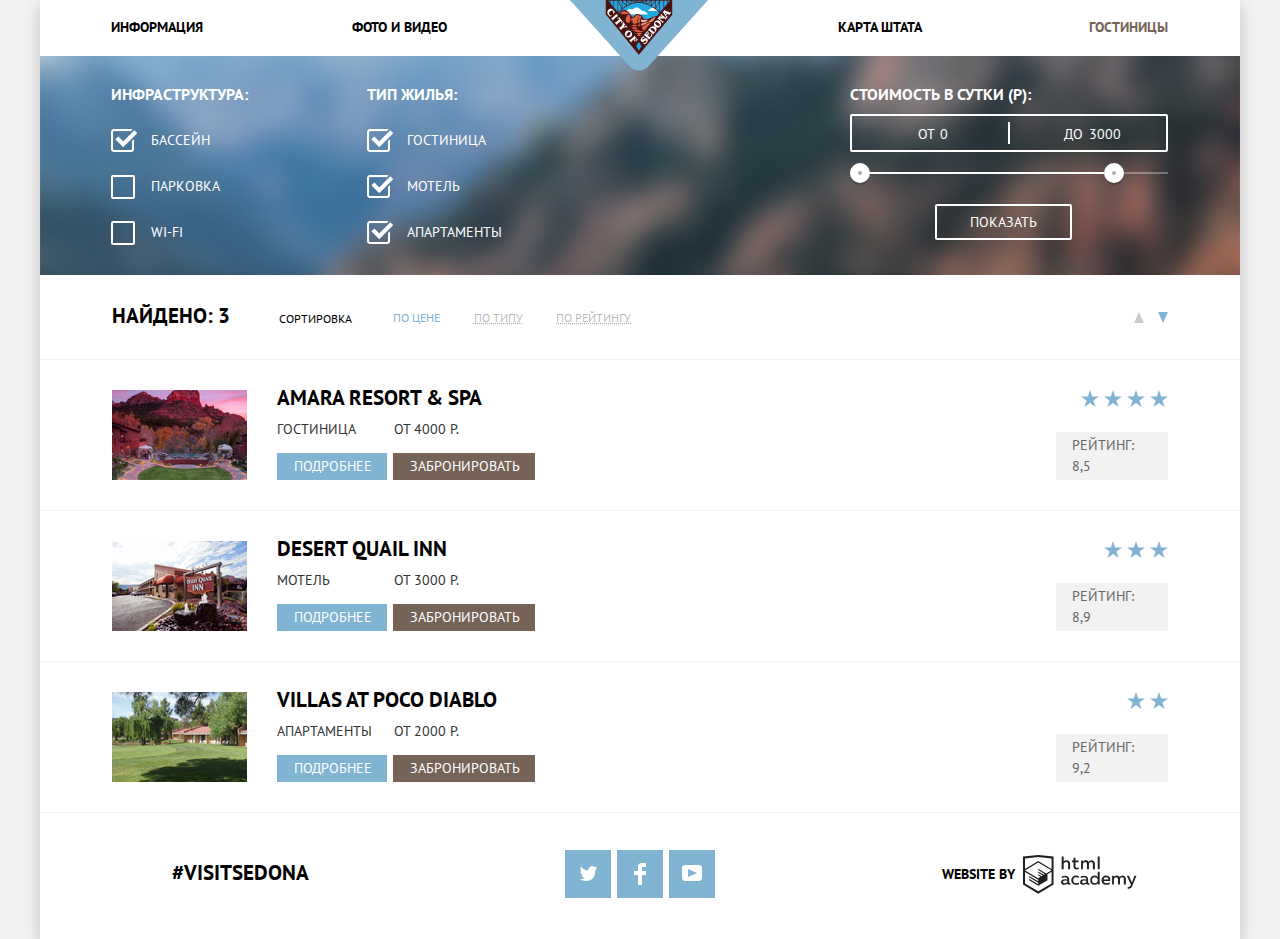
==== commit 4dfb093e: "надеюсь, все" ====
--- a/hotels.html
+++ b/hotels.html
@@ -6,7 +6,7 @@
   <title>Седона</title>
   <link href="https://fonts.googleapis.com/css?family=PT+Sans:400,700&amp;subset=cyrillic" rel="stylesheet">
   <link rel="stylesheet" href="css/normalize.css">
-  <link rel="stylesheet" href="css/style.css">
+  <link rel="stylesheet" href="css/style.min.css">
 </head>
 
 <body>
@@ -88,8 +88,8 @@
                 <div class="range-toggle range-toggle-max"></div>
               </div>
             </div>
+            <button class="button filter-button" type="submit">Показать</button>
           </div>
-          <button class="button filter-button" type="submit">Показать</button>
         </form>
       </section>
 
--- a/css/style.min.css
+++ b/css/style.min.css
@@ -0,0 +1 @@
+body{font-family:'PT Sans',Arial,sans-serif;font-size:14px;font-weight:400;line-height:21px;margin:0;padding:0;text-transform:uppercase;color:#333;background-color:#f2f2f2}.site-wrapper{position:relative;width:1200px;margin:0 auto;background-color:#fff;-webkit-box-shadow:0 5px 15px 0 rgba(0,1,1,.2);box-shadow:0 5px 15px 0 rgba(0,1,1,.2)}a{text-decoration:none}img{max-width:100%;height:auto;object-fit:cover}.button{font:inherit;font-weight:700;text-align:center;vertical-align:middle;text-transform:uppercase;color:#fff;border:none}.button.open-search-button,.button.book-button{background-color:#766357}.button.open-search-button{font-size:21px;line-height:26px;display:block;-webkit-box-sizing:border-box;box-sizing:border-box;width:568px;margin:0 auto;padding-top:30px;padding-bottom:30px}.button.open-search-button:hover,.button.open-search-button:focus,.button.book-button:hover,.button.book-button:focus{background-color:#604e43}.button.open-search-button:active,.button.book-button:active{color:rgba(255,255,255,.3);background-color:#503e33}.button.button-calendar,.button.button-minus,.button.button-plus{font-size:0}.button.button-calendar{position:absolute;top:9px;right:9px;width:21px;height:22px;padding:0;background:none}.button.button-calendar path{outline:none;fill:#cacaca}.button.button-calendar:hover path,.button.button-calendar:focus path{outline:none;fill:#000}.button.button-calendar:active path{outline:none;fill:#81b3d2}.button.button-minus,.button.button-plus{position:relative;-webkit-box-sizing:border-box;box-sizing:border-box;width:38px;height:38px;background-color:#f2f2f2}.button.button-minus::before{position:absolute;top:19px;left:13px;width:12px;height:3px;content:'';border-top:3px solid #bdbbbc}.button.button-plus::before{position:absolute;top:19px;left:13px;width:12px;height:3px;content:'';border-top:3px solid #bdbbbc}.button.button-plus::after{position:absolute;top:15px;left:14px;width:3px;height:12px;content:'';border-right:3px solid #bdbbbc}.button.button-minus:hover::before,.button.button-minus:focus::before{border-top:3px solid #000}.button.button-minus:active::before{border-top:3px solid #81b3d2}.button.button-plus:hover::before,.button.button-plus:focus::before{border-top:3px solid #000}.button.button-plus:hover::after,.button.button-plus:focus::after{border-right:3px solid #000}.button.button-plus:active::before{border-top:3px solid #81b3d2}.button.button-plus:active::after{border-right:3px solid #81b3d2}.button.search-button,.button.info-button{background-color:#81b3d2}.button.search-button{font-size:21px;line-height:26px;-webkit-box-sizing:border-box;box-sizing:border-box;width:100%;margin-top:55px;padding-top:16px;padding-bottom:17px}.button.info-button{-webkit-box-sizing:border-box;box-sizing:border-box}.button.search-button:hover,.button.info-button:hover,.button.search-button:focus,.button.info-button:focus{background-color:#669ec0}.button.search-button:active,.button.info-button:active{color:rgba(255,255,255,.3);background-color:#5496bd}.social-button{font-size:0;background-color:#81b3d2}.social-button:hover,.social-button:focus{background-color:#669ec0}.social-button:active{background-color:#5496bd}.social-button:active svg{opacity:.3}.main-navigation{font-size:14px;font-weight:700;line-height:26px;margin:0;padding:0;color:#000;background-color:#fff}.site-navigation{display:-webkit-box;display:-ms-flexbox;display:flex;margin:0;padding:0;list-style:none;-ms-flex-wrap:wrap;flex-wrap:wrap}.site-navigation li{-webkit-box-sizing:border-box;box-sizing:border-box;width:239px;padding-top:14px;padding-bottom:16px}.site-navigation li:nth-child(2){margin-right:239px}.site-navigation li:first-child{padding-left:71px;text-align:left}.site-navigation li:nth-child(2){padding-left:73px;text-align:left}.site-navigation li:nth-child(3){padding-right:74px;text-align:right}.site-navigation li:nth-child(4){padding-right:67px;text-align:right}.site-navigation a{-webkit-box-sizing:border-box;box-sizing:border-box;width:100px;color:#000}.site-navigation a:hover,.site-navigation a:focus{color:#81b3d2}.site-navigation a:active{color:rgba(0,0,0,.3)}.main-header-logo{position:absolute;z-index:2;top:0;left:529px}.sedona-description{background-color:#fff}.welcome-wrapper{position:relative;padding-top:76px;padding-bottom:75px;text-align:center;background-color:#766357;background-image:url(../img/background-photo.jpg);background-repeat:no-repeat;background-position:0 -82px}.welcome-wrapper::after{position:absolute;bottom:-2px;left:-1px;width:1202px;height:59px;content:' ';background-image:url(../img/polygon.svg)}.sedona-description h1{font-size:21px;font-weight:700;line-height:26px;width:440px;margin:0 auto 28px;padding:0;padding-top:60px;text-align:center;color:#000}.features{margin-bottom:51px}.features .feature-text{font-size:14px;line-height:26px;width:500px;margin:0 auto 52px;padding:0;padding-left:9px;color:#333}.features-list{display:-webkit-box;display:-ms-flexbox;display:flex;margin:0;padding:0;list-style:none;background-color:#eee;-ms-flex-wrap:wrap;flex-wrap:wrap}.features-list-item{min-height:256px;text-align:center}.features-list .advice-list{display:-webkit-box;display:-ms-flexbox;display:flex;list-style:none;-ms-flex-wrap:wrap;flex-wrap:wrap}.advice-list-item{-webkit-box-sizing:border-box;box-sizing:border-box;width:400px;max-width:400px;min-height:332px;text-align:center}.features-list-item h3,.advice-list-item h4{font-size:21px;font-weight:700;line-height:21px;margin:0;margin-right:auto;margin-left:auto;padding:0;color:#000}.features-list-item h3{width:160px}.advice-list-item h4{position:relative;margin-top:162px;margin-right:auto;margin-left:auto}.advice-list-item h4::before{position:absolute;content:'';background-repeat:no-repeat;background-position:0 0}.accomodation h4::before{top:-103px;left:163px;width:72px;height:75px;background-image:url(../img/advice-icon-1.svg)}.food h4::before{top:-101px;left:163px;width:74px;height:70px;background-image:url(../img/advice-icon-2.svg)}.souvenirs h4::before{top:-107px;left:168px;width:64px;height:76px;background-image:url(../img/advice-icon-3.svg)}.features-list p,.features-list span{font-size:14px;font-weight:400;line-height:21px;margin:0;padding:0;color:#333}.advice-list-item p{-webkit-box-sizing:border-box;box-sizing:border-box;width:290px;margin-right:auto;margin-left:auto;text-align:center}.features-list-item{-webkit-box-sizing:border-box;box-sizing:border-box;text-align:center}.features-list-item:first-child,.features-list-item:nth-child(2){display:-webkit-box;display:-ms-flexbox;display:flex;text-align:center;background-color:#81b3d2;-ms-flex-wrap:wrap;flex-wrap:wrap}.features-list-item:not(:first-child) h3,.features-list-item:not(:nth-child(2)) h3{margin-top:48px;margin-bottom:24px;text-align:center}.features-list-item:first-child h3{margin-top:48px}.features-number{position:relative;display:block;margin-bottom:30px}.features-list-item:not(:first-child) p,.features-list-item:not(:nth-child(2)) p{width:280px;margin-top:23px;margin-right:auto;margin-left:auto;text-align:center}.feature-description{width:400px}.feature-description p,.feature-description span,.feature-description h3{color:#fff}.advice-list{margin:0;margin-bottom:-3px;padding:0;background-color:#fff}li.features-list-item:nth-child(n+3){width:400px}.search{position:relative}.search-words{font-size:30px;font-weight:700;line-height:36px;width:434px;margin:0 auto;margin-bottom:24px;padding:0;text-align:center;color:#000}.search .search-info{font-size:14px;line-height:24px;width:440px;margin:0 auto 47px;padding:0;text-align:center}.modal{position:absolute;left:316px;display:none;-webkit-box-sizing:border-box;box-sizing:border-box;width:568px;height:395px;padding:55px;background-color:#fff;-webkit-box-shadow:0 7px 15px 0 rgba(0,1,1,.15);box-shadow:0 7px 15px 0 rgba(0,1,1,.15)}.modal-show{display:block}.modal-search p{margin:0;padding:0}.search-form{display:-webkit-box;display:-ms-flexbox;display:flex;flex-direction:column;-webkit-box-orient:vertical;-webkit-box-direction:normal;-ms-flex-direction:column;-ms-flex-wrap:wrap;flex-wrap:wrap}.quantity-form-item{display:flex;justify-content:space-between}.quantity-form-item:first-of-type{width:226px}.quantity-form-item:nth-of-type(2){width:179px}.search-form-item label{font-size:14px;font-weight:700;line-height:26px;display:inline-block;margin-top:6px;vertical-align:middle;color:#000}.search-form input{font:inherit;font-size:14px;font-weight:700;line-height:26px;min-height:38px;margin-left:auto;border:2px solid #f2f2f2;background-color:#f2f2f2}p.search-form-item{position:relative;display:-webkit-box;display:-ms-flexbox;display:flex;margin-bottom:27px;-ms-flex-wrap:wrap;flex-wrap:wrap;-webkit-box-pack:justify;-ms-flex-pack:justify;justify-content:space-between}.search-form input:hover{border:2px solid #ebebeb;background-color:#ebebeb}.search-form input:focus{border:2px solid #e5e5e5;outline:none;background-color:transparent}.input-dates{-webkit-box-sizing:border-box;box-sizing:border-box;width:346px;padding:5px 40px 5px 10px;text-transform:uppercase}.quantity-form-wrapper{display:-webkit-box;display:-ms-flexbox;display:flex;flex-direction:row;margin-top:1px;-webkit-box-orient:horizontal;-webkit-box-direction:normal;-ms-flex-direction:row;-webkit-box-pack:justify;-ms-flex-pack:justify;justify-content:space-between}.quantity-buttons-wrapper{display:-webkit-box;display:-ms-flexbox;display:flex;flex-direction:row;width:114px;-webkit-box-orient:horizontal;-webkit-box-direction:normal;-ms-flex-direction:row}label[for='adults-quantity']{font-family:'PT Sans',Arial,sans-serif;font-size:14px;font-weight:700;font-style:normal;font-stretch:normal;line-height:1.86;width:71px;padding-top:7px;text-align:left;letter-spacing:normal}label[for='children-quantity']{font-family:'PT Sans',Arial,sans-serif;font-size:14px;font-weight:700;font-style:normal;font-stretch:normal;line-height:1.86;width:38px;padding-top:7px;text-align:left;letter-spacing:normal}.quantity-form-wrapper input[type='text']{-webkit-box-sizing:border-box;box-sizing:border-box;width:38px;height:38px;text-align:center}.location{-webkit-box-sizing:border-box;box-sizing:border-box;height:593px;background-color:#ababab;background-image:url(../img/map.jpg);background-repeat:no-repeat;background-position:0 0;background-size:cover}.main-footer{display:-webkit-box;display:-ms-flexbox;display:flex;color:#000;background-color:#fff;-webkit-box-pack:justify;-ms-flex-pack:justify;justify-content:space-between;padding:37px 102px 35px 132px}.main-page-footer{z-index:2;margin-top:-120px;opacity:.9}.main-footer .sedona-hashtag{font-size:21px;font-weight:700;line-height:26px;margin:0;margin-top:10px;padding:0}.main-footer .footer-social{display:-webkit-box;display:-ms-flexbox;display:flex;margin:0;padding:0;padding-left:23px;list-style:none}.footer-social li{position:relative;display:-webkit-box;display:-ms-flexbox;display:flex;margin-left:6px}.social-button{-webkit-box-sizing:border-box;box-sizing:border-box;width:46px;height:48px;padding-top:13px;text-align:center;background-color:#81b3d2}.social-button svg{text-align:center;vertical-align:middle;fill:#fff}.social-button svg:hover,.social-button svg:focus{fill:#fff}.social-button svg:active{fill:#81b3d2}.main-footer .footer-copyright{font-size:14px;font-weight:400;line-height:26px;display:-webkit-box;display:-ms-flexbox;display:flex;margin:0;margin-top:5px;padding:0;color:#000}.footer-copyright > b{margin-top:6px;margin-right:8px}.footer-copyright svg{fill:#231f20}.footer-copyright-logo:hover svg,.footer-copyright-logo:focus svg{fill:#81b3d2}.footer-copyright-logo:active svg{fill:#bdbbbc}.inner-page{color:#333;background-color:#fff}.filters{position:relative;-webkit-box-sizing:border-box;box-sizing:border-box;padding:28px 60px 0 71px;padding-bottom:7px;background-color:#81b3d2;background-image:url(../img/filter-background.jpg);background-repeat:no-repeat;background-position:0 -295px;background-size:cover}.filters-form{display:-webkit-box;display:-ms-flexbox;display:flex;-webkit-box-sizing:border-box;box-sizing:border-box;-webkit-box-pack:justify;-ms-flex-pack:justify;justify-content:space-between}.fieldset-wrapper{display:-webkit-box;display:-ms-flexbox;display:flex;-ms-flex-wrap:wrap;flex-wrap:wrap}.filters-form fieldset{display:-webkit-box;display:-ms-flexbox;display:flex;flex-direction:column;margin:0;padding:0;border:none;-webkit-box-orient:vertical;-webkit-box-direction:normal;-ms-flex-direction:column}.filters-form fieldset:not(:first-child){margin-left:76px}.filters-form legend{font-size:16px;font-weight:700;line-height:21px;margin:0;padding:0;color:#fff}.filters-form ul{font-size:14px;font-weight:400;line-height:21px;-webkit-box-sizing:border-box;box-sizing:border-box;width:140px;margin:0;margin-top:25px;margin-left:40px;padding:0;list-style:none;color:#fff}.filter-option{margin-bottom:25px}.filter-option label{position:relative;display:block;cursor:pointer;-webkit-user-select:none;-moz-user-select:none;-ms-user-select:none;user-select:none}.filter-input-checkbox + label::before{position:absolute;top:-1px;left:-40px;width:20px;height:20px;content:'';border:2px solid #fff;border-radius:2px}.filter-input-checkbox:disabled + label::before{border:2px solid #6a6a6a}.filter-input-checkbox:checked + label::before{position:absolute;top:-1px;left:-40px;width:26px;height:23px;content:'';border:none;background-image:url(../img/checkbox-on.png);background-repeat:no-repeat;background-position:0 0}.filter-input-checkbox:checked:disabled + label::before{background-image:url(../img/checkbox-on-disabled.png)}.filter-input-checkbox:hover + label::before,.filter-input-checkbox:focus + label::before{outline:3px solid #81b3d2}.filter-button{font-size:14px;font-weight:400;line-height:21px;position:absolute;top:148px;right:168px;display:block;width:137px;min-height:36px;color:#fff;border:2px solid #fff;border-radius:2px;background-color:transparent}.filter-button:hover,.filter-button:focus,.filter-button:active{color:#000;background-color:#fff}.filter-range{display:flex;flex-direction:column;width:330px;text-transform:uppercase;color:#fff;justify-content:space-between}.filter-range-title{font-size:16px;font-weight:600;line-height:21px;margin-bottom:9px}.price-controls{font-size:0;position:relative;width:314px;height:34px;margin-bottom:20px;border:2px solid #fff;border-radius:2px}.price-controls::after{position:absolute;top:50%;left:50%;width:2px;height:22px;content:'';-webkit-transform:translate(-50%,-50%);-ms-transform:translate(-50%,-50%);transform:translate(-50%,-50%);background:#fff}.price-controls label{font-size:14px;line-height:38px;display:inline-block;cursor:pointer;vertical-align:top}.price-controls .min-price,.price-controls .max-price{width:90px;margin-top:-2px;padding-left:66px}.price-controls .max-price{padding-left:56px}.price-controls input{font:inherit;width:50px;min-height:38px;margin:0;color:inherit;border:none;background:none}.range-controls{position:relative;margin-bottom:32px}.range-controls .scale{width:318px;height:2px;background:rgba(255,255,255,.3)}.range-controls .bar{width:80%;height:2px;background:#fff}.range-toggle{position:absolute;top:-9px;width:4px;height:4px;cursor:pointer;border:8px solid #fff;border-radius:50%;background:#ababab;-webkit-box-shadow:0 2px 1px 0 rgba(0,1,1,.2);box-shadow:0 2px 1px 0 rgba(0,1,1,.2)}.range-toggle:hover{transform:scale(1.1,1.1);background:#1c4f80}.range-toggle-min{left:0}.range-toggle-max{left:77%}.sorting{display:-webkit-box;display:-ms-flexbox;display:flex;-webkit-box-sizing:border-box;box-sizing:border-box;padding:28px 72px 30px;border-bottom:1px solid #f2f2f2;background-color:#fff}.sorting-result{font-size:21px;font-weight:700;line-height:26px;-webkit-box-sizing:border-box;box-sizing:border-box;margin:0;margin-right:49px;padding:0;color:#000}.sorting h2{font-size:12px;font-weight:400;line-height:18px;-webkit-box-sizing:border-box;box-sizing:border-box;margin:0;margin-top:7px;padding:0;color:#000}.sorting-type-list{font-size:12px;font-weight:400;line-height:18px;display:-webkit-box;display:-ms-flexbox;display:flex;-webkit-box-sizing:border-box;box-sizing:border-box;width:238px;margin:0;margin-top:6px;margin-left:41px;padding:0;list-style:none;color:rgba(0,0,0,.3);flex-wrap:wrap;-webkit-box-pack:justify;-ms-flex-pack:justify;justify-content:space-between}.sorting-type-list a{font-size:12px;font-weight:400;line-height:18px;text-decoration:underline;color:rgba(0,0,0,.3);-webkit-text-decoration-color:rgba(0,0,0,.3);text-decoration-color:rgba(0,0,0,.3);-webkit-text-decoration-style:dotted;text-decoration-style:dotted}.current-sorting a,.current-sorting a:hover,.current-sorting a:focus{text-decoration:none;color:#81b3d2}.sorting-type-list a:hover,.sorting-type-list a:focus{color:#81b3d2;-webkit-text-decoration-color:#81b3d2;text-decoration-color:#81b3d2}.sorting-type-list a:active{text-decoration:none;color:#000}.sorting-arrows{display:-webkit-box;display:-ms-flexbox;display:flex;flex-direction:row;width:34px;margin-top:9px;margin-left:auto;-webkit-box-orient:horizontal;-webkit-box-direction:normal;-ms-flex-direction:row;-webkit-box-pack:justify;-ms-flex-pack:justify;justify-content:space-between}.sort-arrow{display:block;width:0;height:0;border:11px solid transparent;border-right-width:5px;border-left-width:5px}.sort-arrow-up{border-top:0;border-bottom-color:#cacaca}.sort-arrow-up:hover,.sort-arrow-up:focus{border-bottom-color:#231f20;outline:2px solid #81b3d2}.sort-arrow-up:active{border-bottom-color:#81b3d2;outline:2px solid #81b3d2}.sort-arrow-down{border-top-color:#81b3d2;border-bottom:0}.sort-arrow-down:hover,.sort-arrow-down:focus{border-top-color:#231f20;outline:2px solid #81b3d2}.sort-arrow-down:active{border-top-color:#81b3d2;outline:2px solid #81b3d2}.hotels-list{display:-webkit-box;display:-ms-flexbox;display:flex;flex-direction:column;-webkit-box-sizing:border-box;box-sizing:border-box;margin:0;padding:0;list-style:none;-webkit-box-orient:vertical;-webkit-box-direction:normal;-ms-flex-direction:column}.hotel-list-item{display:-webkit-box;display:-ms-flexbox;display:flex;-webkit-box-sizing:border-box;box-sizing:border-box;padding:30px 72px;border-bottom:1px solid #f2f2f2}.hotel-description{display:-webkit-box;display:-ms-flexbox;display:flex;flex-direction:column;-webkit-box-sizing:border-box;box-sizing:border-box;width:270px;-webkit-box-orient:vertical;-webkit-box-direction:normal;-ms-flex-direction:column;-webkit-box-pack:justify;-ms-flex-pack:justify;justify-content:space-between}.hotel-description h3,.hotel-description p{margin:0;padding:0}.hotel-description h3{font-size:21px;font-weight:700;line-height:26px;margin:0;margin-top:-5px;padding:0;color:#000}.price-info{display:-webkit-box;display:-ms-flexbox;display:flex;flex-direction:row;width:182px;-webkit-box-orient:horizontal;-webkit-box-direction:normal;-ms-flex-direction:row;-webkit-box-pack:justify;-ms-flex-pack:justify;justify-content:space-between}.button-section{display:-webkit-box;display:-ms-flexbox;display:flex;flex-direction:row;-webkit-box-orient:horizontal;-webkit-box-direction:normal;-ms-flex-direction:row}.book-button,.info-button{font:inherit;display:block;-webkit-box-sizing:border-box;box-sizing:border-box;padding:3px 17px;text-align:center;text-transform:uppercase;color:#fff;border:none}.info-button{width:110px;margin-right:6px}.book-button{width:142px}.hotel-name > a{font-size:21px;font-weight:700;line-height:26px;display:block;-webkit-box-sizing:border-box;box-sizing:border-box;color:#000}.hotel-name > a:hover,.hotel-name > a:focus{color:#81b3d2}.hotel-name > a:active{color:rgba(0,0,0,.3)}.type-of-hotel,.price{font-size:14px;font-weight:400;line-height:21px;margin-top:-5px;color:#333}.rating{display:-webkit-box;display:-ms-flexbox;display:flex;flex-direction:column;margin-left:auto;-webkit-box-orient:vertical;-webkit-box-direction:normal;-ms-flex-direction:column;-webkit-box-pack:justify;-ms-flex-pack:justify;justify-content:space-between}.rating ul{font-size:0;display:-webkit-box;display:-ms-flexbox;display:flex;-webkit-box-sizing:border-box;box-sizing:border-box;margin:0;padding:0;list-style:none}.rating-stars{display:-webkit-box;display:-ms-flexbox;display:flex;flex-direction:row;margin-bottom:47px;-webkit-box-orient:horizontal;-webkit-box-direction:normal;-ms-flex-direction:row;-webkit-box-pack:end;-ms-flex-pack:end;justify-content:flex-end}.rating-stars li{position:relative;width:18px;margin-left:5px}.rating-stars li::before{position:absolute;width:18px;height:17px;content:'';background-image:url(../img/star.svg);background-repeat:no-repeat;background-position:0 0}.rating-score{font-size:14px;font-weight:400;line-height:21px;display:block;-webkit-box-sizing:border-box;box-sizing:border-box;width:112px;padding:3px 13px 3px 16px;color:#666;background-color:#f2f2f2}.visually-hidden{position:absolute;overflow:hidden;clip:rect(0 0 0 0);width:1px;height:1px;margin:-1px;padding:0;white-space:nowrap;border:0;-webkit-clip-path:inset(100%);clip-path:inset(100%)}@-webkit-keyframes move{0%{-webkit-transform:translateY(-2000px);transform:translateY(-2000px)}100%{-webkit-transform:translateY(0);transform:translateY(0)}}@keyframes move{0%{-webkit-transform:translateY(-2000px);transform:translateY(-2000px)}100%{-webkit-transform:translateY(0);transform:translateY(0)}}.modal-show{-webkit-animation-name:move;animation-name:move;-webkit-animation-duration:1s;animation-duration:1s}input[name='children-quantity']{-webkit-box-sizing:border-box;box-sizing:border-box;width:38px;height:38px;text-align:center}.features-list-item:nth-child(2) p{width:320px}.advice-list-item.food p{width:290px}.features-number::before,.features-number::after{position:absolute;position:absolute;top:11px;width:10px;height:1px;content:'';border:none;background-color:#000}.features-number::before{left:174px}.features-number::after{left:215px}.features-list-item:first-child .features-number::before,.features-list-item:first-child .features-number::after,.features-list-item:nth-child(2) .features-number::before,.features-list-item:nth-child(2) .features-number::after{background-color:#fff}.site-navigation .current,.site-navigation .current:hover,.site-navigation .current:focus,.site-navigation .current:active{color:#766357}.features-list-item:nth-child(5) p.last-feature{width:250px}.features-list-item:not(:first-child) p{margin-top:22px}.hotel-image-wrapper{height:90px;margin:0;margin-right:30px;padding:0}.button.button-calendar svg{position:relative}.features-list-item:nth-child(2) p{width:320px;margin-top:21px}.main-page-footer{padding-top:36px}
